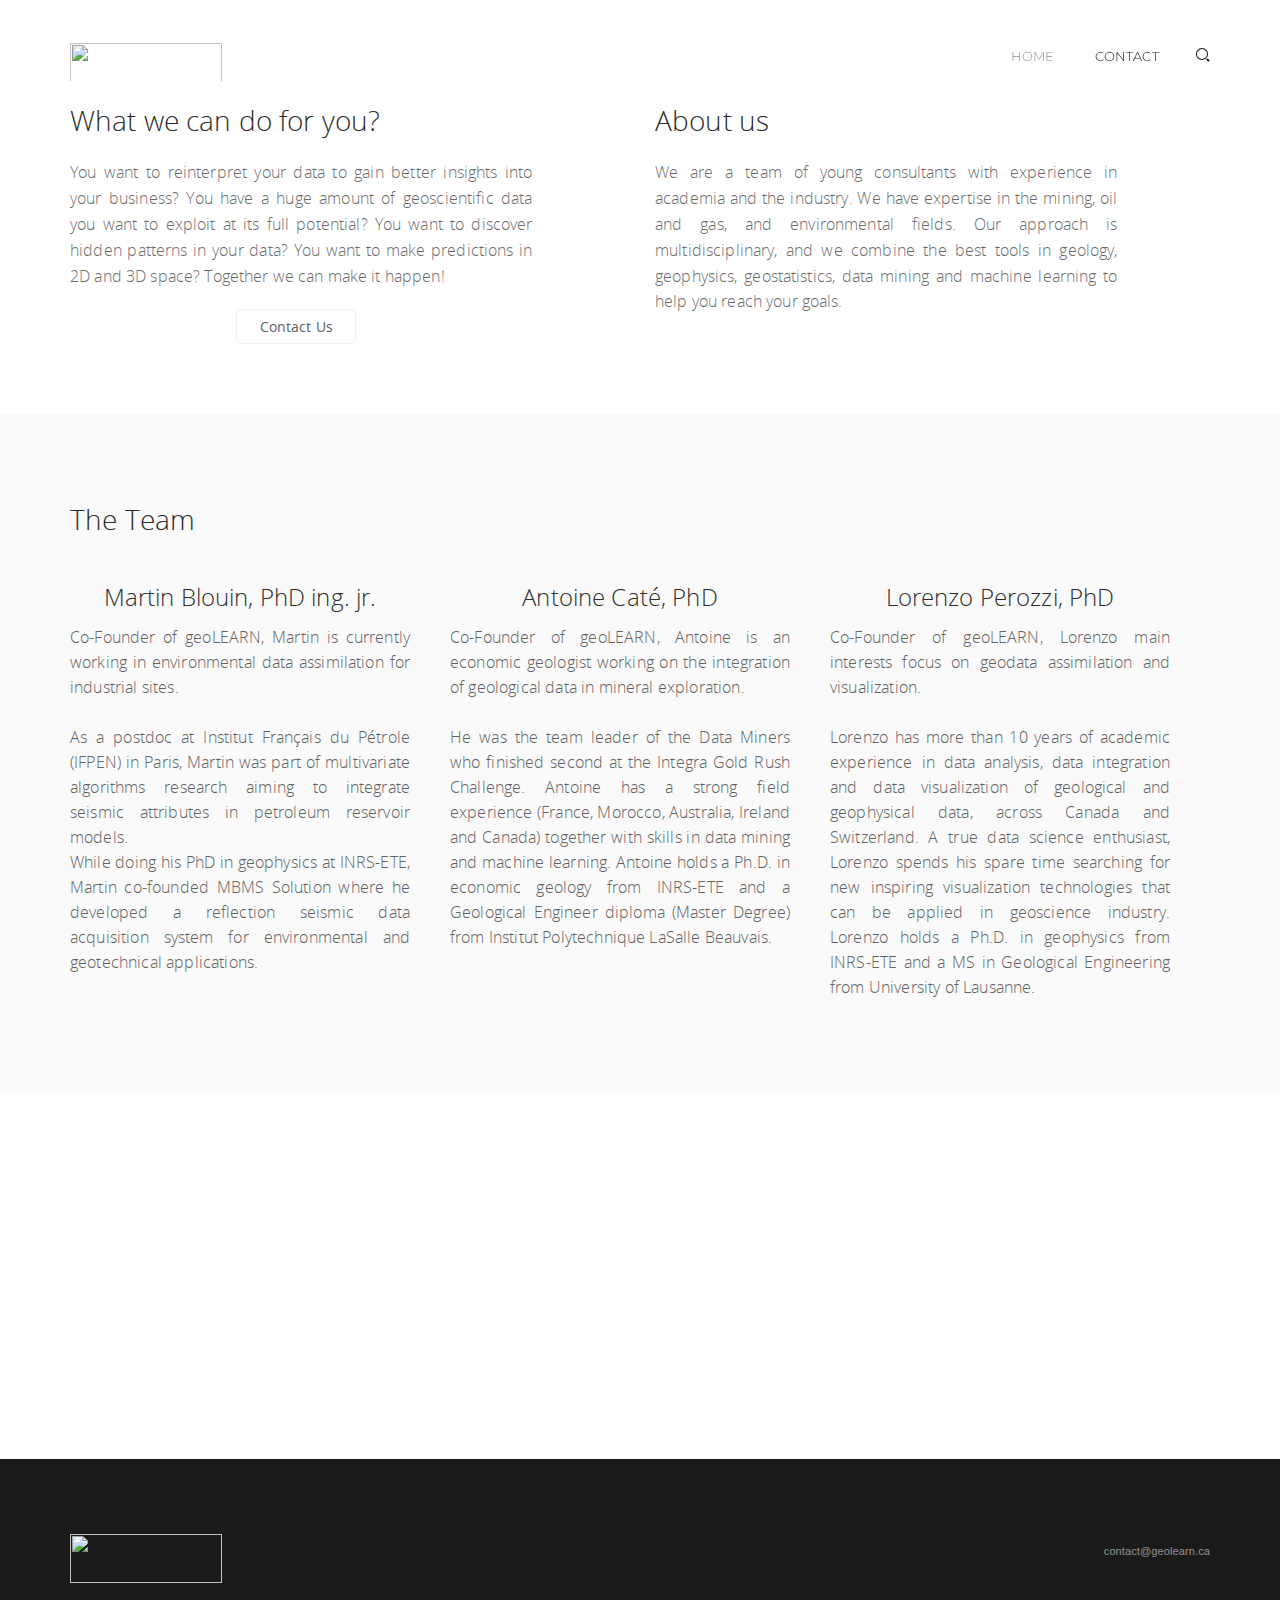
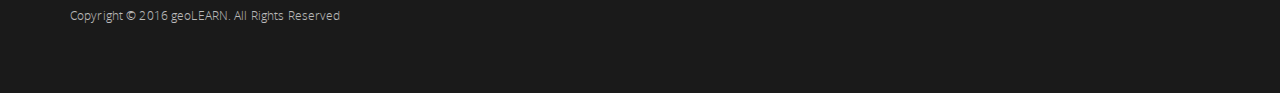
==== contact.html @ c0d4deca "contact button positioned" ====
<!DOCTYPE html>
<html>
  <head>
    <meta http-equiv="content-type" content="text/html;charset=UTF-8" />
    <meta charset="utf-8" />
    <title>geoLEARN</title>
    <meta name="viewport" content="width=device-width, initial-scale=1.0, maximum-scale=1.0, user-scalable=no" />
    <link rel="apple-touch-icon" href="pages/ico/60.png">
    <link rel="apple-touch-icon" sizes="76x76" href="pages/ico/76.png">
    <link rel="apple-touch-icon" sizes="120x120" href="pages/ico/120.png">
    <link rel="apple-touch-icon" sizes="152x152" href="pages/ico/152.png">
    <link rel="icon" type="image/x-icon" href="favicon.ico" />
    <meta name="apple-mobile-web-app-capable" content="yes">
    <meta name="apple-touch-fullscreen" content="yes">
    <meta name="apple-mobile-web-app-status-bar-style" content="default">
    <meta name="referrer" content="origin">
    <meta content="" name="description" />
    <meta content="" name="author" />
    <!-- BEGIN PLUGINS -->
    <link href="assets/plugins/pace/pace-theme-flash.css" rel="stylesheet" type="text/css" />
    <link href="assets/plugins/bootstrap/css/bootstrap.min.css" rel="stylesheet" type="text/css" />
    <link href="assets/plugins/bootstrap/css/bootstrap-custom.css" rel="stylesheet" type="text/css" />
    <link href="assets/plugins/font-awesome/css/font-awesome.css" rel="stylesheet" type="text/css" />
    <link href="assets/plugins/swiper/css/swiper.css" rel="stylesheet" type="text/css" media="screen" />
    <link href="assets/plugins/round-about/css/round-about.css" rel="stylesheet">
    <link href="https://fonts.googleapis.com/css?family=Montserrat:400,700" rel="stylesheet">
    <!-- END PLUGINS -->
    <!-- BEGIN PAGES CSS -->
    <link class="main-stylesheet" href="pages/css/pages.css" rel="stylesheet" type="text/css" />
    <link href="pages/css/pages-icons.css" rel="stylesheet" type="text/css" />
    <!-- BEGIN PAGES CSS -->
  </head>
  <body>
    <!-- BEGIN HEADER -->
    <nav class="header bg-header transparent-dark " data-pages="header" data-pages-header="autoresize" data-pages-resize-class="dark">
      <div class="container relative">
        <!-- BEGIN LEFT CONTENT -->
        <div class="pull-left">
          <!-- .header-inner Allows to vertically Align elements to the Center-->
          <div class="header-inner">
            <!-- BEGIN LOGO -->
            <img src="assets/images/logo_header_1line_new_new.png" width="152" height="49" data-src-retina="assets/images/logo_header_1line_2x_new_new.png" class="logo" alt="">
            <img src="assets/images/logo_header_1line_white_new_new.png" width="152" height="49" data-src-retina="assets/images/logo_header_1line_white_2x_new_new.png" class="alt" alt="">
          </div>
        </div>
        <!-- BEGIN HEADER TOGGLE FOR MOBILE & TABLET -->
        <div class="pull-right">
          <div class="header-inner">
            <a href="#" class="search-toggle visible-sm-inline visible-xs-inline p-r-10" data-toggle="search"><i class="fs-14 pg-search"></i></a>
            <div class="visible-sm-inline visible-xs-inline menu-toggler pull-right p-l-10" data-pages="header-toggle" data-pages-element="#header">
              <div class="one"></div>
              <div class="two"></div>
              <div class="three"></div>
            </div>
          </div>
        </div>
        <!-- END HEADER TOGGLE FOR MOBILE & TABLET -->
        <!-- BEGIN RIGHT CONTENT -->
        <div class="menu-content mobile-dark pull-right clearfix" data-pages-direction="slideRight" id="header">
          <!-- BEGIN HEADER CLOSE TOGGLE FOR MOBILE -->
          <div class="pull-right">
            <a href="#" class="padding-10 visible-xs-inline visible-sm-inline pull-right m-t-10 m-b-10 m-r-10" data-pages="header-toggle" data-pages-element="#header">
              <i class=" pg-close_line"></i>
            </a>
          </div>
          <!-- END HEADER CLOSE TOGGLE FOR MOBILE -->
          <!-- BEGIN MENU ITEMS -->
          <div class="header-inner">
            <ul class="menu">
              <li>
                <a href="index.html">Home </a>
              </li>
              <!-- <li class="classic">
                <a href="javascript:;">
                    Elements  <i class="pg-arrow_minimize m-l-5"></i>
                  </a>
                <nav class="classic ">
                  <span class="arrow"></span>
                  <ul>
                    <li>
                      <a href="http://pages.revox.io/frontend/1.0/doc/#color" target="_blank">Colors</a>
                    </li>
                    <li>
                      <a href="http://pages.revox.io/frontend/1.0/doc/#icons" target="_blank">Icons</a>
                    </li>
                    <li>
                      <a href="http://pages.revox.io/frontend/1.0/doc/#buttons" target="_blank">Buttons</a>
                    </li>
                    <li>
                      <a href="http://pages.revox.io/frontend/1.0/doc/#modals" target="_blank">Modals</a>
                    </li>
                    <li>
                      <a href="http://pages.revox.io/frontend/1.0/doc/#progress_bars" target="_blank">Progress &amp; Activity</a>
                    </li>
                    <li>
                      <a href="http://pages.revox.io/frontend/1.0/doc/#accordians" target="_blank">Accordians</a>
                    </li>
                    <li>
                      <a href="http://pages.revox.io/frontend/1.0/doc/#tabs" target="_blank">Tabs</a>
                    </li>
                  </ul>
                </nav>
              </li> -->
              <!-- <li>
                <a href="pricing.html">Pricing </a>
              </li> -->
              <!-- <li>
                <a href="portfolio.html">Portfolio </a>
              </li> -->
              <li>
                <a href="contact.html" class="active">Contact</a>
              </li>
            </ul>
            <a href="#" class="search-toggle hidden-xs hidden-sm" data-toggle="search"><i class="fs-14 pg-search"></i></a>
            <!-- BEGIN COPYRIGHT FOR MOBILE -->
            <!-- <div class="font-arial m-l-35 m-r-35 m-b-20 visible-sm visible-xs m-t-20">
              <p class="fs-11 no-margin small-text p-b-20">Exclusive only at ,Themeforest. See Standard licenses & Extended licenses
              </p> -->
              <!-- <p class="fs-11 small-text muted">Copyright &copy; 2014 REVOX</p>
            </div> -->
            <!-- END COPYRIGHT FOR MOBILE -->
          </div>
          <!-- END MENU ITEMS -->
        </div>
      </div>
    </nav>
    <!-- END HEADER -->
    <div class="m-t-60">
      <!-- BEGIN CONTENT SECTION -->
      <section class="p-t-30 p-b-60">
        <div class="container">
          <div class="md-p-l-20 md-p-r-20 xs-no-padding">
            <div class="row">
              <div class="col-sm-6 ">
                <h2>What we can do for you?</h2>
                <!-- <h2 class="m-t-5">Different ways to Organize your Content.</h2> -->
                <div class="col-sm-10 no-padding">
                  <h5 class="hint-text" style='text-align:justify'>You want to reinterpret your data to gain better insights into your business? You have a huge amount of geoscientific data you want to exploit at its full potential? You want to discover hidden patterns in your data? You want to make predictions in 2D and 3D space?
                  Together we can make it happen!</h5>
                  <h1 class="text-center"><a href="#myModal" role="button" class="btn btn-custom m-r-10 btn-cons" data-toggle="modal">Contact Us</a></h1>
                  <div id="myModal" class="modal fade" tabindex="-1" role="dialog" aria-labelledby="myModalLabel" aria-hidden="true">
                    <div class="modal-dialog">
                      <div class="modal-content">
                        <div class="modal-header">
                          <button type="button" class="close" data-dismiss="modal" aria-hidden="true">×</button>
                          <h3 id="myModalLabel">We'd Love to Hear From You</h3>
                        </div>
                        <div class="modal-body">
                          <form method="POST" action="http://formspree.io/contact@geolearn.ca" class="form-horizontal col-sm-12">
                            <div class="form-group"><label>Name</label><input class="form-control required" placeholder="Your name" data-placement="top" data-trigger="manual" data-content="Must be at least 3 characters long, and must only contain letters." type="text"></div>
                            <div class="form-group"><label>Message</label><textarea class="form-control" placeholder="Your message here.." data-placement="top" data-trigger="manual"></textarea></div>
                            <div class="form-group"><label>E-Mail</label><input class="form-control email" placeholder="email@you.com (so that we can contact you)" data-placement="top" data-trigger="manual" data-content="Must be a valid e-mail address (user@gmail.com)" type="text"></div>

                            <div class="form-group"><button type="submit" class="btn btn-custom pull-right">Send It!</button> </div>
                          </form>
                        </div>
                        <div class="modal-footer">
                          <button class="btn" data-dismiss="modal" aria-hidden="true">Cancel</button>
                        </div>
                      </div>
                    </div>
                  </div>
                </div>
              </div>
              <div class="col-sm-6">
                <h2>About us</h2>
                <!-- <h2 class="m-t-5">Different ways to Organize your Content.</h2> -->
                <div class="col-sm-10 no-padding">
                  <h5 class="hint-text" style='text-align:justify'>We are a team of young consultants with experience in academia and the industry. We have expertise in the mining, oil and gas, and environmental fields. Our approach is multidisciplinary, and we combine the best tools in geology, geophysics, geostatistics, data mining and machine learning to help you reach your goals.</h5>
                </div>
              </div>
            </div>
          </div>
        </div>
      </section>
      <!-- END CONTENT SECTION -->
      <!-- BEGIN CONTENT SECTION -->
      <section class="p-b-85 p-t-75 p-b-65 p-t-55 bg-master-lightest">
        <div class="container">
          <h2 >The Team</h2>
          <br>
          <div class="md-p-l-20 xs-no-padding clearfix">
            <div class="col-sm-4 no-padding">
              <div class="p-r-40 md-pr-30">
                <img class="img-circle img-responsive img-center" src="assets/images/portrait/Martin_portrait.jpg" alt="">
                <h3 style='text-align:center'>Martin Blouin, PhD ing. jr.
                    <!-- <small>Job Title</small> -->
                </h3>
                <p style='text-align:justify'>
                  Co-Founder of geoLEARN, Martin is currently working in environmental data assimilation for industrial sites. <br><br>As a postdoc at Institut Français du Pétrole (IFPEN) in Paris, Martin was part of multivariate algorithms research aiming to integrate seismic attributes in petroleum reservoir models. <br>While doing his PhD in geophysics at INRS-ETE, Martin co-founded MBMS Solution where he developed a reflection seismic data acquisition system for environmental and geotechnical applications.</p>
              </div>
              <div class="visible-xs b-b b-grey-light m-t-30 m-b-30"></div>
            </div>
            <div class="col-sm-4 no-padding">
              <div class="p-r-40 md-pr-30">
                <img class="img-circle img-responsive img-center" src="assets/images/portrait/Antoine_portrait.jpg" alt="">
                <h3 style='text-align:center'>Antoine Caté, PhD
                    <!-- <small>PhD Geology</small> -->
                </h3>
                <p style='text-align:justify'>Co-Founder of geoLEARN, Antoine is an economic geologist working on the integration of geological data in mineral exploration. <br><br>He was the team leader of the Data Miners who finished second at the Integra Gold Rush Challenge. Antoine has a strong field experience (France, Morocco, Australia, Ireland and Canada) together with skills in data mining and machine learning. Antoine holds a Ph.D. in economic geology from INRS-ETE and a Geological Engineer diploma (Master Degree) from Institut Polytechnique LaSalle Beauvais.</p>
              </div>
              <div class="visible-xs b-b b-grey-light m-t-30 m-b-30"></div>
            </div>
            <div class="col-sm-4 no-padding">
              <div class="p-r-40 md-pr-30">
                <img class="img-circle img-responsive img-center" src="assets/images/portrait/Lorenzo_portrait.jpg" alt="">
                <h3 style='text-align:center'>Lorenzo Perozzi, PhD
                    <!-- <small>PhD Geophysics</small> -->
                </h3>
                <p style='text-align:justify'>Co-Founder of geoLEARN, Lorenzo main interests focus on geodata assimilation and visualization. <br><br>Lorenzo has more than 10 years of academic experience in data analysis, data integration and data visualization of geological and geophysical data, across Canada and Switzerland. A true data science enthusiast, Lorenzo spends his spare time searching for new inspiring visualization technologies that can be applied in geoscience industry. Lorenzo holds a Ph.D. in geophysics from INRS-ETE and a MS in Geological Engineering from University of Lausanne.
</p>
              </div>
            </div>
          </div>
        </div>
      </section>
      <!-- END CONTENT SECTION -->

      <!-- START GOOGLE MAP -->
      <section class="container-fluid  no-padding no-overflow">
        <!-- Map -->
        <div id="google-map" class="full-width demo-map gradient-overlay no-overflow"></div>
      </section>
      <!-- END GOOGLE MAP -->
    <!-- </div> -->
    <!-- BEGIN FOOTER -->
    <!-- <section class="p-b-55 p-t-75 xs-p-b-20 bg-master-darker ">
      <div class="container">
        <div class="row">
          <div class="col-sm-4 col-xs-12 xs-m-b-40">
            <img src="assets/images/logo_header_1line_white_new_new.png" width="152" height="49" data-src-retina="assets/images/logo_header_1line_white_2x_new_new.png" class="alt" alt="">
          </div>
        </div>
        <p class="fs-12 hint-text p-t-10 text-white">Copyright &copy; 2016 geoLEARN. All Rights Reserved </p>
        <p class="fs-11 muted m-t-5">Copyright &copy; 2014 REVOX. All Rights Reserved.</p>
      </div>
    </section> -->

    <section class="p-b-55 p-t-75 xs-p-b-20 bg-master-darker ">
      <div class="container">
        <div class="row">
          <div class="col-sm-6">
            <img src="assets/images/logo_header_1line_white_new_new.png" width="152" height="49" data-src-retina="assets/images/logo_header_1line_white_2x_new_new.png" class="alt" alt="">
            <div class="m-t-10 ">
              <!-- <ul class="no-style fs-11 no-padding font-arial">
                <li class="inline no-padding"><a href="#" class=" text-master p-r-10 b-r b-grey">Home</a></li>
                <li class="inline no-padding"><a href="#" class="hint-text text-master p-l-10 p-r-10 b-r b-grey">Themeforest</a></li>
                <li class="inline no-padding"><a href="#" class="hint-text text-master p-l-10 p-r-10 b-r b-grey">Support</a></li>
                <li class="inline no-padding"><a href="#" class="hint-text text-master p-l-10 p-r-10 xs-no-padding xs-m-t-10">Made with Pages</a></li>
              </ul> -->
            <p class="fs-12 hint-text p-t-10 text-white">Copyright &copy; 2016 geoLEARN. All Rights Reserved</p>
            </div>
          </div>
          <div class="col-sm-6 text-right font-arial sm-text-left text-white">
            <!-- <p class="fs-11 small-text no-margin"><span class="hint-text">Exclusive only at</span> Envato Marketplace,Themeforest <span class="hint-text">See</span> Standard licenses &amp; Extended licenses
            </p> -->
            <p class="fs-11 muted m-t-5">contact@geolearn.ca</p>
          </div>
        </div>
      </div>
    </section>
    <!-- END FOOTER -->
    <!-- START OVERLAY SEARCH -->
    <div class="overlay hide" data-pages="search">
      <!-- BEGIN Overlay Content !-->
      <div class="overlay-content full-height has-results">
        <!-- END Overlay Header !-->
        <div class="container relative full-height">
          <!-- BEGIN Overlay Header !-->
          <div class="container-fluid">
            <!-- BEGIN Overlay Close !-->
            <a href="#" class="close-icon-light overlay-close text-black fs-16 top-right">
              <i class="pg-close_line"></i>
            </a>
            <!-- END Overlay Close !-->
          </div>
          <div class="container-fluid">
            <div class="inline-block bottom-right m-b-30">
              <div class="checkbox right">
                <input id="checkboxn" type="checkbox" value="1" checked="checked">
                <label for="checkboxn">Search within page</label>
              </div>
            </div>
          </div>
          <div class="container-xs-height full-height">
            <div class="col-xs-height col-middle text-center">
              <!-- BEGIN Overlay Controls !-->
              <input id="overlay-search" class="no-border overlay-search bg-transparent col-sm-6 col-sm-offset-4" placeholder="Search..." autocomplete="off" spellcheck="false">
              <br>
              <div class="inline-block bottom-left m-l-10 m-b-30 hidden-xs">
                <p class="fs-14"><i class="fa fa-search m-r-10"></i> Press enter to search</p>
              </div>
              <!-- END Overlay Controls !-->
            </div>
          </div>
        </div>
      </div>
      <!-- END Overlay Content !-->
    </div>
    <!-- END OVERLAY SEARCH -->
    <!-- BEGIN CORE FRAMEWORK -->
    <script src="assets/plugins/pace/pace.min.js" type="text/javascript"></script>
    <script type="text/javascript" src="pages/js/pages.image.loader.js"></script>
    <script type="text/javascript" src="assets/plugins/jquery/jquery-1.11.1.min.js"></script>
    <script type="text/javascript" src="assets/plugins/bootstrap/js/bootstrap.min.js"></script>
    <!-- BEGIN SWIPER DEPENDENCIES -->
    <script type="text/javascript" src="assets/plugins/swiper/js/swiper.jquery.min.js"></script>
    <script type="text/javascript" src="assets/plugins/jquery-validation/js/jquery.validate.min.js"></script>
    <script src="https://maps.googleapis.com/maps/api/js?v=3.exp"></script>
    <script src="https://maps.googleapis.com/maps/api/js?key=AIzaSyCz0X0FbvQVPY19Nb_NG9b1arWZNDClViw&callback=initMap"
      async defer>
    </script>
    <!-- BEGIN RETINA IMAGE LOADER -->
    <script type="text/javascript" src="assets/plugins/jquery-unveil/jquery.unveil.min.js"></script>
    <!-- END VENDOR JS -->
    <!-- BEGIN PAGES FRONTEND LIB -->
    <script type="text/javascript" src="pages/js/pages.frontend.js"></script>
    <!-- END PAGES LIB -->
    <!-- BEGIN YOUR CUSTOM JS -->
    <script type="text/javascript" src="assets/js/custom.js"></script>
    <script type="text/javascript" src="assets/js/contact.js"></script>
    <script type="text/javascript" src="assets/js/google_map.js"></script>
  </body>
</html>
---- assets/plugins/pace/pace-theme-flash.css ----
.pace{-webkit-pointer-events:none;pointer-events:none;-webkit-user-select:none;-moz-user-select:none;user-select:none}.pace-inactive{display:none}.pace .pace-progress{background:#0aa699;position:fixed;z-index:2000;top:0;left:0;height:2px;-webkit-transition:width 1s;-moz-transition:width 1s;-o-transition:width 1s;transition:width 1s}
---- pages/css/pages.css ----
/*------------------------------------------------------------------
Pages Frontend v1.1.0
Theme : Default
Generated From LESS
[Table of contents]

1. Layouts
2. Swiper
3. Chat
4. Panels
5. Fonts
6. Typography
7. Buttons
8. Alerts
9. Notification
10. Progress & Indicators
11. Modals
12. Tabs & Accordians
13. Form Elements
14. Tables
15. Device Morph
16. Social Cards
17. Gallery Components
18. z-index
19. Misc
20. Demo
21. Hover
22. Pricing
-------------------------------------------------------------------*/
/*------------------------------------------------------------------
[1. Layouts]
*/
html,
body {
  height: 100%;
}
/* Body Triggers for layout options
------------------------------------------------------------------
*/
body.mobile {
  position: relative;
}
body.pace-primary .pace .pace-progress {
  background-color: #6d5cae;
}
body.pace-success .pace .pace-progress {
  background-color: #10cfbd;
}
body.pace-complete .pace .pace-progress {
  background-color: #48b0f7;
}
body.pace-warning .pace .pace-progress {
  background-color: #f8d053;
}
body.pace-danger .pace .pace-progress {
  background-color: #f55753;
}
body.pace-dark .pace .pace-progress {
  background-color: #000000;
}
body.pace-white .pace .pace-progress {
  background-color: #ffffff;
}
.mobile-wrapper {
  height: 100%;
  width: 100%;
}
.mobile-wrapper > .swiper-wrapper > .swiper-slide {
  height: auto;
  -webkit-box-sizing: border-box;
  box-sizing: border-box;
  text-align: initial;
  display: block;
}
/* Header
------------------------------------
*/
.header {
  position: fixed;
  top: 0;
  height: 60px;
  width: 100%;
  z-index: 800;
  background-color: #fff;
  -webkit-transition: background 0.4s ease, height 0.4s ease;
  transition: background 0.4s ease, height 0.4s ease;
  /* Header  Colors
      ------------------------------------
    */
  /* Header  Sizes
      ------------------------------------
    */
}
.header.bottom {
  position: absolute;
  bottom: 0;
  top: auto;
}
.header.bottom.affix {
  position: fixed;
  bottom: auto;
  top: 0;
}
.header.transparent-light {
  background-color: transparent;
}
.header.transparent-light .menu > li > a:not(.btn) {
  color: #ffffff;
  opacity: 0.5;
}
.header.transparent-light .menu > li > a:not(.btn):focus {
  opacity: 0.8;
}
.header.transparent-light .menu > li > a:not(.btn):hover {
  opacity: 0.8;
}
.header.transparent-light .menu > li > a:not(.btn).active {
  opacity: 1;
}
.header.transparent-light .search-toggle {
  color: #ffffff;
}
.header.transparent-light .menu.bordered > li > a {
  border-color: #ffffff;
}
.header.transparent-light.alternate .menu > li > a:before {
  max-width: 100%;
}
.header.transparent-light.alternate span:before {
  max-width: 100%;
}
.header.transparent-light.alternate .search-toggle {
  color: #121212;
}
.header.transparent-light.alternate .menu-toggler .one,
.header.transparent-light.alternate .menu-toggler .two,
.header.transparent-light.alternate .menu-toggler .three {
  background-color: #121212;
}
.header.transparent-light.alternate.minimized .search-toggle {
  color: #ffffff;
}
.header.transparent-light.alternate.minimized .menu-toggler .one,
.header.transparent-light.alternate.minimized .menu-toggler .two,
.header.transparent-light.alternate.minimized .menu-toggler .three {
  background-color: #ffffff;
}
.header.transparent-light .menu-toggler .one,
.header.transparent-light .menu-toggler .two,
.header.transparent-light .menu-toggler .three {
  background-color: #ffffff;
}
.header.transparent-dark {
  background-color: transparent;
}
.header.transparent-dark.alternate .menu > li > a:before {
  color: #ffffff;
  max-width: 100%;
}
.header.transparent-dark.alternate .menu > li > a > span:before {
  color: #ffffff;
  max-width: 100%;
}
.header.transparent-dark.alternate .search-toggle {
  color: #ffffff;
}
.header.transparent-dark.alternate .menu-toggler .one,
.header.transparent-dark.alternate .menu-toggler .two,
.header.transparent-dark.alternate .menu-toggler .three {
  background-color: #ffffff;
}
.header.transparent-dark .menu > li > a {
  color: #121212;
  opacity: 0.5;
}
.header.transparent-dark .menu > li > a:focus {
  opacity: 0.8;
}
.header.transparent-dark .menu > li > a:hover {
  opacity: 0.8;
}
.header.transparent-dark .menu > li > a.active {
  opacity: 1;
}
.header.transparent-dark .search-toggle {
  color: #121212;
}
.header.transparent-dark .menu.bordered > li > a {
  border-color: #121212;
}
.header.dark-solid {
  background-color: #000000;
}
.header.dark-solid .menu > li > a:not(.btn) {
  color: #ffffff;
  opacity: 0.5;
}
.header.dark-solid .menu > li > a:not(.btn):focus {
  opacity: 0.8;
}
.header.dark-solid .menu > li > a:not(.btn):hover {
  opacity: 0.8;
}
.header.dark-solid .menu > li > a:not(.btn).active {
  opacity: 1;
}
.header.dark-solid .search-toggle {
  color: #ffffff;
}
.header.dark-solid .menu.bordered > li > a {
  border-color: #ffffff;
}
.header.dark-solid .menu-toggler .one,
.header.dark-solid .menu-toggler .two,
.header.dark-solid .menu-toggler .three {
  background: #ffffff;
}
.header.dark {
  background-color: rgba(0, 0, 0, 0.87);
}
.header.dark .menu > li > a:not(.btn) {
  color: #ffffff;
  opacity: 0.5;
}
.header.dark .menu > li > a:not(.btn):focus {
  opacity: 0.8;
}
.header.dark .menu > li > a:not(.btn):hover {
  opacity: 0.8;
}
.header.dark .menu > li > a:not(.btn).active {
  opacity: 1;
}
.header.dark .search-toggle {
  color: #ffffff;
}
.header.dark .menu.bordered > li > a {
  border-color: #ffffff;
}
.header.dark .menu-toggler .one,
.header.dark .menu-toggler .two,
.header.dark .menu-toggler .three {
  background: #ffffff;
}
.header.light-solid {
  border-bottom: 1px solid #f0f0f0;
  background-color: #ffffff;
}
.header.light-solid .menu > li > a:not(.btn) {
  color: #000000;
  opacity: 0.5;
}
.header.light-solid .menu > li > a:not(.btn):focus {
  opacity: 0.8;
}
.header.light-solid .menu > li > a:not(.btn):hover {
  opacity: 0.8;
}
.header.light-solid .menu > li > a:not(.btn).active {
  opacity: 1;
}
.header.light-solid .search-toggle {
  color: #000000;
}
.header.light-solid .menu.bordered > li > a {
  border-color: #000000;
}
.header.light-solid .menu-toggler .one,
.header.light-solid .menu-toggler .two,
.header.light-solid .menu-toggler .three {
  background: #000000;
}
.header.light {
  border-bottom: 1px solid #f0f0f0;
  background-color: #fafafa;
}
.header.light .menu > li > a:not(.btn) {
  color: #000000;
  opacity: 0.5;
}
.header.light .menu > li > a:not(.btn):focus {
  opacity: 0.8;
}
.header.light .menu > li > a:not(.btn):hover {
  opacity: 0.8;
}
.header.light .menu > li > a:not(.btn).active {
  opacity: 1;
}
.header.light .search-toggle {
  color: #000000;
}
.header.light .menu.bordered > li > a {
  border-color: #000000;
}
.header.light .menu-toggler .one,
.header.light .menu-toggler .two,
.header.light .menu-toggler .three {
  background: #000000;
}
.header.alternate .logo {
  display: none;
}
.header.alternate .alt {
  display: inline-block;
}
.header.bg-header {
  height: 110px;
}
.header.bg-header .header-inner {
  line-height: 110px;
}
.header.bg-header .menu-toggler {
  margin-top: 47.5px;
}
.header.md-header {
  height: 88px;
}
.header.md-header .header-inner {
  line-height: 88px;
}
.header.md-header .menu-toggler {
  margin-top: 36.5px;
}
.header.sm-header {
  height: 44px;
}
.header.sm-header .header-inner {
  line-height: 44px;
}
.header.sm-header .menu-toggler {
  margin-top: 14.5px;
}
.header.minimized {
  height: 60px !important;
}
.header.minimized .header-inner {
  line-height: 60px !important;
}
.header.minimized .logo {
  display: none;
}
.header.minimized .alt {
  display: inline-block;
}
.header.minimized .menu-toggler {
  margin-top: 22.5px !important;
}
.header.minimized .menu > li > a:before {
  max-width: 0 !important;
}
.header.minimized .menu > li > a > span:before {
  max-width: 0;
}
.header .alt {
  display: none;
}
.header.horizontal {
  width: 100%;
  height: auto;
}
.header .header-inner {
  line-height: 60px;
  width: 100%;
  -webkit-transition: line-height 0.4s ease;
  transition: line-height 0.4s ease;
}
.header > .pull-right,
.header .pull-left {
  position: relative;
}
.header .menu {
  margin: 0;
  display: inline-block;
}
.header .menu.bordered > li > a {
  border-right: 1px solid;
}
.header .menu > li {
  display: inline-block;
  list-style: none;
  font-size: 13px;
  margin-right: 12px;
  vertical-align: middle;
}
.header .menu > li.multiline > nav {
  top: 43px;
}
.header .menu > li.classic.dark > nav > span.arrow {
  background-image: url(../images/black.svg);
}
.header .menu > li.classic.dark > nav:before,
.header .menu > li.classic.dark > nav:after {
  height: 7px;
  background-color: #000000;
  border-color: #000000;
}
.header .menu > li.classic.dark > nav ul {
  background-color: #000000;
}
.header .menu > li.classic.dark > nav ul li a {
  color: #ffffff;
}
.header .menu > li.horizontal.dark > nav {
  background-color: #000000;
  border-bottom: 0;
}
.header .menu > li.horizontal.dark > nav ul li a {
  color: #ffffff;
}
.header .menu > li.horizontal.dark > span.arrow {
  background-image: url(../images/black.svg) !important;
}
.header .menu > li.horizontal.dark > span.arrow:before,
.header .menu > li.horizontal.dark > span.arrow:after {
  background-color: #000000 !important;
  border-top: 0 !important;
}
.header .menu > li.horizontal.dark .container {
  border-right-color: rgba(255, 255, 255, 0.4);
}
.header .menu > li.mega.dark .container {
  background-color: #000000;
  text-color: #ffffff;
}
.header .menu > li.mega.dark .container .sub-menu-heading {
  color: #ffffff;
}
.header .menu > li.mega.dark .container ul.sub-menu > li a {
  color: #ffffff;
}
.header .menu > li.mega.dark > span.arrow {
  background-image: url(../images/black.svg) !important;
}
.header .menu > li.mega.dark > span.arrow:after,
.header .menu > li.mega.dark > span.arrow:before {
  background-color: #000000 !important;
}
.header .menu > li > a {
  position: relative;
  text-transform: uppercase;
  font-family: 'Montserrat';
  padding-right: 21px;
  display: block;
}
.header .menu > li > a span {
  margin-bottom: 7px;
}
.header .menu > li > a:before {
  color: #000000;
  position: absolute;
  top: 0;
  left: 0;
  overflow: hidden;
  max-width: 0;
  white-space: pre;
  line-height: inherit;
  content: attr(data-text);
  -webkit-transition: max-width 0.5s;
  transition: max-width 0.5s;
}
.header .menu > li > a.btn,
.header .menu > li > a.btn:hover {
  opacity: 1;
}
.header .menu > li > a > span {
  font-size: 12px;
  font-family: Arial;
  color: inherit;
  opacity: 0.8;
  display: block;
  position: relative;
  line-height: 15px;
  text-transform: none;
}
.header .menu > li > a > span:before {
  color: #000;
  position: absolute;
  top: 0;
  left: 0;
  overflow: hidden;
  max-width: 0;
  white-space: pre;
  line-height: inherit;
  content: attr(data-text);
  -webkit-transition: max-width 0.5s;
  transition: max-width 0.5s;
}
.header .menu > li:last-child {
  border-right: none;
}
.header .menu > li.open.horizontal {
  position: relative !important;
}
.header .menu > li.open.horizontal > span.arrow {
  background-image: url(../images/white.svg);
  background-repeat: no-repeat;
  width: 14px;
  height: 7px;
  left: calc(50% - 14px);
  margin-top: 8px;
  position: absolute;
  z-index: 2;
}
.header .menu > li.open.horizontal > span.arrow:before {
  content: '';
  position: absolute;
  height: 7px;
  width: 100vw;
  background-color: #ffffff;
  display: block;
  left: -100vw;
  border-top: 1px solid #e6e6e6;
}
.header .menu > li.open.horizontal > span.arrow:after {
  content: '';
  position: absolute;
  height: 7px;
  left: 14px;
  background-color: #ffffff;
  border-top: 1px solid #e6e6e6;
  width: 100vw;
}
.header .menu > li.open.mega {
  position: relative !important;
  margin-top: -1px;
}
.header .menu > li.open.mega > span.arrow {
  background-image: url(../images/white.svg);
  background-repeat: no-repeat;
  width: 14px;
  height: 7px;
  left: calc(50% - 14px);
  margin-top: 10px;
  position: absolute;
}
.header .menu > li.open.mega > span.arrow:before {
  content: '';
  position: absolute;
  height: 7px;
  width: 100vw;
  background-color: #ffffff;
  display: block;
  left: -100vw;
  border-top: 1px solid rgba(0, 0, 0, 0.07);
  border-left: 1px solid rgba(0, 0, 0, 0.07);
}
.header .menu > li.open.mega > span.arrow:after {
  content: '';
  position: absolute;
  height: 7px;
  left: 14px;
  width: 100vw;
  background-color: #ffffff;
  border-top: 1px solid rgba(0, 0, 0, 0.07);
  border-right: 1px solid rgba(0, 0, 0, 0.07);
}
.header .menu > li.open.classic > nav {
  border-color: rgba(0, 0, 0, 0.07);
}
.header .menu > li.open > .classic {
  max-height: 999px;
}
.header .menu > li.open > .mega,
.header .menu > li.open > .horizontal {
  display: block;
}
.header .menu > li.classic {
  position: relative;
}
.header .menu > li.open > a {
  opacity: 1;
}
.header .menu > li.mega.open,
.header .menu > li.horizontal.open {
  position: inherit;
}
.header .menu > li > .classic {
  margin: 0;
  padding: 0;
  position: absolute;
  overflow: hidden;
  left: 0;
  right: 0;
  top: 34px;
  min-width: 190px;
  left: 50%;
  margin-left: -102px;
  max-height: 0;
  -webkit-transition: all 0.4s cubic-bezier(0.19, 1, 0.22, 1);
  transition: all 0.4s cubic-bezier(0.19, 1, 0.22, 1);
  border: 1px solid rgba(0, 0, 0, 0);
  border-top: 0;
}
.header .menu > li > .classic > span.arrow {
  background-image: url(../images/white.svg);
  background-repeat: no-repeat;
  width: 14px;
  height: 7px;
  left: calc(50% - 7px);
  position: absolute;
  top: 0;
}
.header .menu > li > .classic:before {
  content: '';
  position: absolute;
  height: 7px;
  width: calc(50% - 7px);
  background-color: #ffffff;
  border-top: 1px solid rgba(0, 0, 0, 0.12);
}
.header .menu > li > .classic:after {
  content: '';
  position: absolute;
  height: 7px;
  right: 0;
  width: calc(50% - 7px);
  background-color: #ffffff;
  border-top: 1px solid rgba(0, 0, 0, 0.12);
  top: 0;
}
.header .menu > li > .classic ul {
  padding: 0;
  list-style: none;
  overflow: hidden;
  background-color: #ffffff;
  margin-top: 6px;
}
.header .menu > li > .classic ul > li {
  margin: 5px 25px;
  opacity: 1;
  -webkit-transition: all 0.1s linear 0.1s;
  transition: all 0.1s linear 0.1s;
}
.header .menu > li > .classic ul > li a {
  color: #000000;
  text-transform: uppercase;
  font-family: 'Montserrat';
  opacity: 0.5;
  font-size: 11px;
  line-height: 30px;
}
.header .menu > li > .classic ul > li a:focus {
  opacity: 0.8;
}
.header .menu > li > .classic ul > li a:hover {
  opacity: 0.8;
}
.header .menu > li > .classic ul > li a.active {
  opacity: 1;
}
.header .menu > li > .classic ul > li:first-child {
  margin-top: 20px;
}
.header .menu > li > .classic ul > li:last-child {
  margin-bottom: 20px;
}
.header .menu > li > .horizontal {
  margin: 0;
  margin-top: 15px;
  padding: 0;
  position: fixed;
  background-color: #fff;
  list-style: none;
  display: none;
  left: 0;
  right: 0;
  width: 100%;
  border-bottom: 1px solid #e6e6e6;
}
.header .menu > li > .horizontal.dark {
  background-color: #000000;
}
.header .menu > li > .horizontal.dark ul li a {
  color: #ffffff;
}
.header .menu > li > .horizontal .container {
  overflow: hidden;
  border-right: 1px solid #e6e6e6;
}
.header .menu > li > .horizontal ul {
  white-space: nowrap;
  padding-left: 0;
}
.header .menu > li > .horizontal ul li {
  margin: 2px 9px 6px 9px;
  display: inline-block;
}
.header .menu > li > .horizontal ul li a {
  color: #000000;
  opacity: 0.5;
  text-transform: uppercase;
  font-family: 'Montserrat';
  line-height: 35px;
  font-size: 11px;
}
.header .menu > li > .horizontal ul li a:focus {
  opacity: 0.8;
}
.header .menu > li > .horizontal ul li a:hover {
  opacity: 0.8;
}
.header .menu > li > .horizontal ul li a.active {
  opacity: 1;
}
.header .menu > li > .mega {
  position: fixed;
  display: none;
  left: 0;
  right: 0;
}
.header .menu > li > .mega .container {
  margin-top: 17px;
  background-color: #fff;
  list-style: none;
  padding-bottom: 20px;
  border: 1px solid rgba(0, 0, 0, 0.07);
  border-top: 0;
  padding: 50px 60px;
}
.header .menu > li > .mega .container ul.sub-menu {
  padding: 0;
  list-style: none;
  overflow: hidden;
}
.header .menu > li > .mega .container ul.sub-menu > li {
  margin: 5px 0;
  opacity: 1;
  padding-left: 0;
  -webkit-transition: all 0.1s linear 0.1s;
  transition: all 0.1s linear 0.1s;
}
.header .menu > li > .mega .container ul.sub-menu > li a {
  color: #000000;
  text-transform: uppercase;
  font-family: 'Montserrat';
  opacity: 0.5;
  font-size: 11px;
  line-height: 30px;
}
.header .menu > li > .mega .container ul.sub-menu > li a:focus {
  opacity: 0.8;
}
.header .menu > li > .mega .container ul.sub-menu > li a:hover {
  opacity: 0.8;
}
.header .menu > li > .mega .container ul.sub-menu > li a.active {
  opacity: 1;
}
.header .menu > li > .mega .container ul.sub-menu > li:first-child {
  margin-top: 19px;
}
.header .menu > li > .mega .container ul.sub-menu > li:last-child {
  margin-bottom: 19px;
}
.header .menu > li > .mega .container .sub-menu-heading {
  color: #000000;
  font-size: 12px;
  text-transform: uppercase;
  font-family: 'Montserrat';
  margin: 0;
  padding-bottom: 5px;
}
.menu > li.mega > nav.mega {
  max-height: 0;
  min-width: 190px;
  overflow: hidden;
  display: block !important;
}
.menu > li.mega.open > nav.mega {
  max-height: 999px;
}
.search-toggle {
  display: inline-block;
  color: #000;
}
.header.sm-header .menu > li > .classic {
  top: 26px;
}
.menu-toggler {
  -webkit-transition: all 0.4s ease;
  transition: all 0.4s ease;
  opacity: 1;
  width: 15px;
  height: 15px;
  margin-top: 22.5px;
  display: inline-block;
  user-select: none;
  box-sizing: content-box;
  cursor: pointer;
}
.menu-toggler .one,
.menu-toggler .two,
.menu-toggler .three {
  width: 100%;
  height: 2px;
  background: black;
  margin-bottom: 3px;
  -webkit-transition: all 0.3s;
  transition: all 0.3s;
  backface-visibility: hidden;
  -webkit-transform-style: preserve-3d;
}
.menu-toggler .one,
.menu-toggler .two {
  transform: rotate3d(0, 0, 1, 0deg) translate3d(0, 0, 0);
}
.menu-toggler.on .one {
  transform: rotate3d(0, 0, 1, 45deg);
  -webkit-transform-origin: 0% 0%;
  -moz-transform-origin: 0% 0%;
  transform-origin: 0% 0%;
}
.menu-toggler.on .two {
  opacity: 0;
}
.menu-toggler.on .three {
  transform: rotate3d(0, 0, 1, -45deg);
  -webkit-transform-origin: 0% 100%;
  -moz-transform-origin: 0% 100%;
  transform-origin: 0% 100%;
}
[data-pages="header-toggle"] {
  display: none;
  z-index: 10;
}
.side-menu {
  display: none;
  position: fixed;
  height: 100%;
  width: 250px;
  background-color: #fff;
  z-index: 10;
}
.menu-content[data-pages-direction="slideLeft"],
.menu-content[data-pages-direction="pushLeft"] {
  left: 0;
}
.menu-content[data-pages-direction="slideRight"],
.menu-content[data-pages-direction="pushRight"] {
  right: 0;
}
.menu-content[data-pages-direction="fullScreenOverlay"] {
  top: 0;
  bottom: 0;
  left: 0;
  right: 0;
  width: 100%;
}
.menu-content[data-pages-direction="slideTop"] {
  top: 0;
}
/* Overlay Search
------------------------------------
*/
.overlay {
  position: fixed;
  left: 0;
  right: 0;
  top: 0;
  bottom: 0;
  background: rgba(255, 255, 255, 0.95);
  z-index: 1010;
  overflow: auto;
}
.overlay .inline-block {
  display: inline-block;
}
.overlay .overlay-brand {
  margin-left: 7px;
}
.overlay > div {
  width: 100%;
  height: 260px;
  display: block;
  overflow: hidden;
}
.overlay .has-results {
  overflow: visible;
}
.overlay .overlay-search {
  font-weight: 300;
  font-size: 77px;
  height: 120px;
  letter-spacing: -1.925px;
  line-height: 100px;
  padding-left: 0 !important;
}
.overlay .overlay-close {
  position: absolute;
  right: 20px;
  top: 25px;
}
.jumbotron {
  position: relative;
  overflow: hidden;
  display: block;
  padding: 0;
  margin-bottom: 0;
  background-color: #f0f0f0;
}
.jumbotron .inner {
  position: relative;
  z-index: 2;
}
.jumbotron.lg {
  height: 600px;
}
.jumbotron h1 {
  font-size: 50px;
  color: #2c2c2c;
}
.pace .pace-progress {
  background-color: #6d5cae;
}
.footer {
  position: absolute;
  bottom: 0;
  left: 0;
  right: 0;
}
[data-pages-bg-image] {
  background-size: cover;
  position: relative;
}
[data-pages-bg-image] > * {
  z-index: 1;
  position: relative;
}
[data-pages-bg-image] > .bg-overlay {
  position: absolute;
  left: 0;
  top: 0;
  width: 100%;
  height: 100%;
  z-index: 0;
  opacity: .4;
}
/*------------------------------------------------------------------
[2. Swiper Slider]
*/
/*
[Slider Base Styles]
*/
.swiper-wrapper {
  transition-timing-function: cubic-bezier(0.1, 0.57, 0.1, 1);
  -webkit-transition-timing-function: cubic-bezier(0.1, 0.57, 0.1, 1);
  transition-duration: 0ms;
  -webkit-transition-duration: 0ms;
}
.swiper-container {
  width: 100%;
  height: 100%;
}
.swiper-container:hover .auto-reveal.swiper-button-next {
  -webkit-transform: translateX(0);
  -ms-transform: translateX(0);
  transform: translateX(0);
}
.swiper-container:hover .auto-reveal.swiper-button-prev {
  -webkit-transform: translateX(0);
  -ms-transform: translateX(0);
  transform: translateX(0);
}
.swiper-container .mouse-wrapper {
  margin: 0 auto;
  display: block;
  width: 28px;
  position: absolute;
  z-index: 10;
  left: 0;
  right: 0;
  bottom: 37px;
}
.swiper-container .mouse {
  width: 30px;
  height: 47px;
  border: 2px solid #fff;
  border-radius: 14px;
  -webkit-border-radius: 14px;
  -moz-border-radius: 14px;
}
.swiper-container .mouse .mouse-scroll {
  width: 4px;
  height: 4px;
  border-radius: 2px;
  background: #fff;
  position: relative;
  top: 10px;
  left: 11px;
  -webkit-animation: scrolls 1.3s ease-out infinite;
}
@-webkit-keyframes scrolls {
  0% {
    top: 10px;
    opacity: 1;
    height: 4px;
  }
  95% {
    top: 18px;
    opacity: 0;
    height: 10px;
  }
  100% {
    top: 8px;
    opacity: 1;
    height: 4px;
  }
}
.swiper-container .go-down {
  margin: auto;
  position: absolute;
  width: 100px;
  height: 100px;
  border-radius: 100px;
  -webkit-border-radius: 100px;
  -moz-border-radius: 100px;
  bottom: -50px;
  right: 0;
  left: 0;
  background-color: #fff;
  z-index: 10;
}
.swiper-slide {
  text-align: center;
  font-size: 18px;
  background-color: #fff;
  width: 100%;
  height: 100%;
  /* Center slide text vertically */
  display: -webkit-box;
  display: -ms-flexbox;
  display: -webkit-flex;
  display: flex;
  -webkit-box-pack: center;
  -ms-flex-pack: center;
  -webkit-justify-content: center;
  justify-content: center;
  -webkit-box-align: center;
  -ms-flex-align: center;
  -webkit-align-items: center;
  align-items: center;
  position: relative;
  overflow: hidden;
}
.swiper-slide .background-wrapper {
  width: 100%;
  height: 100%;
  overflow: hidden;
}
.swiper-slide .background-wrapper .background {
  height: 100%;
  width: 100%;
  position: absolute;
  left: 0;
  top: 0;
  overflow: hidden;
}
.image {
  width: 100%;
  height: 100%;
  overflow: hidden;
}
.image > img {
  height: 100%;
  width: 100%;
  object-fit: cover;
}
.slider-wrapper {
  -webkit-transform: translateZ(0);
  -ms-transform: translateZ(0);
  transform: translateZ(0);
  position: absolute;
  overflow: hidden;
  right: 0;
  top: 0;
  bottom: 0;
  left: 0;
}
.content-layer {
  z-index: 10000;
  position: relative;
  height: 100%;
  width: 100%;
  overflow: hidden;
}
[data-pages-animation|=custom] {
  visibility: hidden;
}
[data-pages-animation|=standard] {
  visibility: hidden;
}
.swiper-pagination-bullet {
  width: 12px;
  height: 12px;
  margin: 0 3px;
}
.swiper-pagination-bullet-active {
  background: #1C1C1C;
}
.swiper-pagination.swiper-pagination-light .swiper-pagination-bullet,
.swiper-pagination.swiper-pagination-light .swiper-pagination-bullet-active {
  background: #fff;
}
.swiper-pagination.swiper-pagination-dark .swiper-pagination-bullet,
.swiper-pagination.swiper-pagination-dark .swiper-pagination-bullet-active {
  background: #1C1C1C;
}
.swiper-navigation {
  width: 47px;
  height: 53px;
  line-height: 53px;
  background-image: none;
  font-size: 20px;
  font-family: 'pages-icon';
  text-align: center;
}
.swiper-navigation.swiper-button-next {
  right: 0;
  border-top-left-radius: 2px;
  border-bottom-left-radius: 2px;
}
.swiper-navigation.swiper-button-next:before {
  content: "\e631";
}
.swiper-navigation.swiper-button-prev {
  left: 0;
  border-top-right-radius: 2px;
  border-bottom-right-radius: 2px;
}
.swiper-navigation.swiper-button-prev:before {
  content: "\e629";
}
.swiper-navigation.swiper-dark-solid {
  background-color: #121212;
  color: #ffffff;
}
.swiper-navigation.swiper-white-solid {
  background-color: #ffffff;
  color: #121212;
}
.swiper-navigation.swiper-rounded {
  width: 49px;
  height: 49px;
  line-height: 49px;
  border-radius: 100%;
  -webkit-border-radius: 100%;
  -moz-border-radius: 100%;
}
.swiper-navigation.swiper-rounded.swiper-button-next {
  right: 10px;
}
.swiper-navigation.swiper-rounded.swiper-button-prev {
  left: 10px;
}
.swiper-navigation.auto-reveal {
  -webkit-transition: all 0.2s ease-in-out;
  transition: all 0.2s ease-in-out;
}
.swiper-navigation.auto-reveal.swiper-button-next {
  -webkit-transform: translateX(200%);
  -ms-transform: translateX(200%);
  transform: translateX(200%);
}
.swiper-navigation.auto-reveal.swiper-button-prev {
  -webkit-transform: translateX(-200%);
  -ms-transform: translateX(-200%);
  transform: translateX(-200%);
}
@media only screen and (min-width: 1200px) {
  .swiper-navigation.swiper-rounded.swiper-button-next {
    right: 25px;
  }
  .swiper-navigation.swiper-rounded.swiper-button-prev {
    left: 25px;
  }
}
/*------------------------------------------------------------------
[4. Panels]
*/
.panel {
  -webkit-box-shadow: none;
  box-shadow: none;
  border-radius: 1px;
  -webkit-border-radius: 1px;
  -moz-border-radius: 1px;
  -webkit-transition: all 0.2s ease;
  transition: all 0.2s ease;
  position: relative;
}
.panel .panel-heading {
  background: transparent;
  border-radius: 0px;
  border-bottom: 0px;
  padding: 20px 20px 7px 20px;
  position: relative;
  z-index: 3;
  min-height: 48px;
}
.panel .panel-heading.separator:after {
  content: "";
  height: 1px;
  background: rgba(0, 0, 0, 0.08);
  left: 16px;
  right: 16px;
  position: absolute;
  bottom: 0;
}
.panel .panel-heading + .panel-body {
  padding-top: 0;
  height: calc(100% - 50px);
}
.panel .panel-heading .panel-title {
  font-family: 'Montserrat';
  text-transform: uppercase;
  display: inline-block;
  letter-spacing: 0.02em;
  font-size: 12px;
  font-weight: 600;
  margin: 0;
  padding: 0;
  line-height: normal;
  overflow: hidden;
  text-overflow: ellipsis;
  -webkit-text-stroke: 0px;
  filter: alpha(opacity=40);
  -webkit-transition: opacity 0.3s ease;
  transition: opacity 0.3s ease;
}
.panel .panel-heading .panel-controls {
  float: right;
  margin-top: -3px;
}
.panel .panel-heading .panel-controls ul {
  margin: 0;
  padding: 0;
}
.panel .panel-heading .panel-controls ul li {
  display: inline-block;
  list-style: none;
  line-height: 0;
}
.panel .panel-heading .panel-controls:after {
  content: "";
  display: table;
  clear: both;
}
.panel .panel-heading.panel-heading-hover .panel-title {
  opacity: .4;
}
.panel .panel-heading.panel-heading-hover:hover .panel-title {
  opacity: 1;
}
.panel.panel-default {
  border: 1px solid rgba(0, 0, 0, 0.07);
}
.panel.panel-bordered {
  border: 1px solid rgba(230, 230, 230, 0.7);
}
.panel.panel-condensed .panel-heading {
  padding: 13px 13px 0 13px;
  min-height: 30px;
}
.panel.panel-condensed .panel-heading .panel-title {
  opacity: .4;
}
.panel.panel-condensed .panel-body {
  padding: 13px;
}
.panel.panel-hover .panel-heading .panel-title {
  opacity: .4;
}
.panel.panel-hover:hover .panel-heading .panel-title {
  opacity: 1;
}
.panel.panel-transparent {
  background: transparent;
  -webkit-box-shadow: none;
  box-shadow: none;
}
.panel.panel-transparent .panel-body {
  background: transparent;
}
.panel.full-height {
  height: calc(100%);
}
.panel.full-height .panel-body {
  height: auto;
  width: 100%;
  height: 100%;
}
.panel.panel-featured {
  -webkit-box-shadow: -1px 1px 3px 0px rgba(121, 129, 135, 0.14);
  box-shadow: -1px 1px 3px 0px rgba(121, 129, 135, 0.14);
  width: calc(100% - 50px);
  float: right;
}
.panel.panel-featured .panel-title h4 {
  font-family: 'Montserrat';
  font-size: 16px;
  text-transform: uppercase;
  color: #f0f0f0;
}
.panel.panel-featured .panel-body h3 {
  line-height: 34px;
  font-size: 26px;
}
.panel.panel-featured .footer .username {
  line-height: 8px;
  padding-top: 10px;
  font-size: 16px;
}
.panel.panel-featured .footer .buttons li {
  display: inline;
  list-style: none;
  font-weight: bold;
  margin-left: 20px;
}
.panel.panel-featured .footer .buttons li:first-child {
  margin-left: 0;
}
.panel.panel-featured .footer .buttons .heart {
  color: #f55753;
}
.panel.panel-featured .footer .buttons .comment {
  color: #626262;
}
.panel.panel-featured .ribbon {
  width: 38px;
  height: 38px;
  margin-left: -39px;
  float: left;
  -webkit-box-shadow: inset -3px 0px 3px 0px rgba(0, 0, 0, 0.14);
  box-shadow: inset -3px 0px 3px 0px rgba(0, 0, 0, 0.14);
}
.panel.panel-featured .ribbon.green {
  background: #48b0f7;
}
.panel.panel-featured .ribbon.blue {
  background: #10cfbd;
}
.panel.hover-fill:hover {
  background: #f0f0f0;
}
.panel.hover-stroke:hover {
  border: 1px solid #e6e6e6;
}
.panel .panel-body {
  padding: 20px;
  height: 100%;
  width: 100%;
}
.panel .panel-body.no-padding .row {
  margin-left: 0;
  margin-right: 0;
}
.panel .panel-body.no-bottom-padding {
  padding-bottom: 0;
}
.panel .panel-body.no-top-padding {
  padding-top: 0;
}
.panel .panel-body .title {
  margin-top: 0px;
}
.panel .panel-body.scrollable {
  margin-bottom: 20px;
}
/* Portlets
------------------------------------
*/
.portlet-progress {
  background: rgba(255, 255, 255, 0.8);
  bottom: 0;
  left: 0;
  position: absolute !important;
  right: 0;
  top: 0;
  display: none;
  z-index: 2;
}
.portlet-progress > .progress,
.portlet-progress > .progress.progress-small {
  height: 3px;
}
.portlet-progress > .progress-circle-indeterminate,
.portlet-progress > .portlet-bar-indeterminate {
  display: block;
  left: 50%;
  margin-left: -17px;
  margin-top: -17px;
  position: absolute;
  top: 50%;
}
.portlet-progress > .progress-circle-indeterminate {
  width: 35px;
  height: 35px;
}
.panel-maximized {
  position: fixed !important;
  left: 70px;
  top: 59px;
  bottom: 0;
  right: 0;
  z-index: 600;
  margin: 0;
}
/* Pages notification holder */
.panel .pgn-wrapper {
  position: absolute;
  z-index: 602;
}
.panel-heading a[data-toggle] {
  color: #626262;
  opacity: .4;
}
.panel-heading a[data-toggle].portlet-refresh {
  -webkit-transition: opacity 0.3s ease;
  transition: opacity 0.3s ease;
}
.panel-heading a[data-toggle].portlet-refresh.refreshing {
  opacity: 1;
}
.panel-heading a[data-toggle]:hover {
  opacity: 1;
}
.portlet-icon {
  -moz-osx-font-smoothing: grayscale;
  font-family: "pages-icon";
  font-style: normal;
  font-variant: normal;
  font-weight: normal;
  line-height: 1;
  text-transform: none;
}
.portlet-icon-close:before {
  content: "\e60a";
}
.portlet-icon-maximize:before {
  content: "\e634";
}
.portlet-icon-refresh:before {
  content: "\e600";
}
.portlet-icon-collapse:before {
  content: "\e62c";
}
.portlet-icon-settings:before {
  content: "\e655";
}
.portlet-icon-refresh-lg-master,
.portlet-icon-refresh-lg-white {
  width: 15px;
  height: 15px;
  display: block;
  background-size: cover;
  -webkit-transition: opacity 0.3s ease;
  transition: opacity 0.3s ease;
}
.portlet-icon-refresh-lg-master.fade,
.portlet-icon-refresh-lg-white.fade {
  opacity: 0.1;
}
.portlet-icon-refresh-lg-master {
  background-image: url('../images/progress/progress-circle-lg-master-static.svg');
}
.portlet-icon-refresh-lg-white {
  background-image: url('../images/progress/progress-circle-lg-white-static.svg');
}
.portlet-icon-refresh-lg-master-animated,
.portlet-icon-refresh-lg-white-animated {
  width: 15px;
  height: 15px;
  display: block;
  background-size: cover;
  opacity: 0;
  -webkit-transition: opacity 0.3s ease;
  transition: opacity 0.3s ease;
}
.portlet-icon-refresh-lg-master-animated.active,
.portlet-icon-refresh-lg-white-animated.active {
  opacity: 1;
}
.portlet-icon-refresh-lg-master-animated {
  background-image: url('../images/progress/progress-circle-lg-master.svg');
}
.portlet-icon-refresh-lg-white-animated {
  background-image: url('../images/progress/progress-circle-lg-white.svg');
}
/* For demo purpose only */
.panel-scroll {
  height: 100px;
}
.sortable .panel-heading {
  cursor: move;
}
/* To prevent lag while dragging */
.ui-sortable-handle {
  transition: max-height 0.3s ease 0s;
}
.sortable .grid .grid-title {
  cursor: move;
}
.ui-sortable {
  min-height: 0px !important;
}
.ui-sortable-placeholder {
  border: 1px dotted black;
  visibility: visible !important;
  height: 100% !important;
}
.ui-sortable-placeholder * {
  visibility: hidden;
}
.sortable-box-placeholder {
  background-color: #f0f0f0;
  border: 1px dashed #e6e6e6;
  display: block;
  margin-top: 0px !important;
  margin-bottom: 24px !important;
}
.sortable-box-placeholder * {
  visibility: hidden;
}
.sortable .panel {
  transition: none;
}
.sortable-column {
  padding-bottom: 100px;
}
.demo-portlet-scrollable {
  height: 158px;
}
/*------------------------------------------------------------------
[5. Form Elements]
*/
/* Open Sans @font-face kit */
/* BEGIN Light */
@font-face {
  font-family: 'Open Sans';
  src: url('../fonts/opensans/Light/OpenSans-Light.eot');
  src: url('../fonts/opensans/Light/OpenSans-Light.eot?#iefix') format('embedded-opentype'), url('../fonts/opensans/Light/OpenSans-Light.woff') format('woff'), url('../fonts/opensans/Light/OpenSans-Light.ttf') format('truetype'), url('../fonts/opensans/Light/OpenSans-Light.svg#OpenSansLight') format('svg');
  font-weight: 300;
  font-style: normal;
}
/* END Light */
/* BEGIN Light Italic */
@font-face {
  font-family: 'Open Sans';
  src: url('../fonts/opensans/LightItalic/OpenSans-LightItalic.eot');
  src: url('../fonts/opensans/LightItalic/OpenSans-LightItalic.eot?#iefix') format('embedded-opentype'), url('../fonts/opensans/LightItalic/OpenSans-LightItalic.woff') format('woff'), url('../fonts/opensans/LightItalic/OpenSans-LightItalic.ttf') format('truetype'), url('../fonts/opensans/LightItalic/OpenSans-LightItalic.svg#OpenSansLightItalic') format('svg');
  font-weight: 300;
  font-style: italic;
}
/* END Light Italic */
/* BEGIN Regular */
@font-face {
  font-family: 'Open Sans';
  src: url('../fonts/opensans/Regular/OpenSans-Regular.eot');
  src: url('../fonts/opensans/Regular/OpenSans-Regular.eot?#iefix') format('embedded-opentype'), url('../fonts/opensans/Regular/OpenSans-Regular.woff') format('woff'), url('../fonts/opensans/Regular/OpenSans-Regular.ttf') format('truetype'), url('../fonts/opensans/Regular/OpenSans-Regular.svg#OpenSansRegular') format('svg');
  font-weight: normal;
  font-style: normal;
}
/* END Regular */
/* BEGIN Italic */
@font-face {
  font-family: 'Open Sans';
  src: url('../fonts/opensans/Italic/OpenSans-Italic.eot');
  src: url('../fonts/opensans/Italic/OpenSans-Italic.eot?#iefix') format('embedded-opentype'), url('../fonts/opensans/Italic/OpenSans-Italic.woff') format('woff'), url('../fonts/opensans/Italic/OpenSans-Italic.ttf') format('truetype'), url('../fonts/opensans/Italic/OpenSans-Italic.svg#OpenSansItalic') format('svg');
  font-weight: normal;
  font-style: italic;
}
/* END Italic */
/* BEGIN Semibold */
@font-face {
  font-family: 'Open Sans';
  src: url('../fonts/opensans/Semibold/OpenSans-Semibold.eot');
  src: url('../fonts/opensans/Semibold/OpenSans-Semibold.eot?#iefix') format('embedded-opentype'), url('../fonts/opensans/Semibold/OpenSans-Semibold.woff') format('woff'), url('../fonts/opensans/Semibold/OpenSans-Semibold.ttf') format('truetype'), url('../fonts/opensans/Semibold/OpenSans-Semibold.svg#OpenSansSemibold') format('svg');
  font-weight: 600;
  font-style: normal;
}
/* END Semibold */
/* BEGIN Semibold Italic */
@font-face {
  font-family: 'Open Sans';
  src: url('../fonts/opensans/SemiboldItalic/OpenSans-SemiboldItalic.eot');
  src: url('../fonts/opensans/SemiboldItalic/OpenSans-SemiboldItalic.eot?#iefix') format('embedded-opentype'), url('../fonts/opensans/SemiboldItalic/OpenSans-SemiboldItalic.woff') format('woff'), url('../fonts/opensans/SemiboldItalic/OpenSans-SemiboldItalic.ttf') format('truetype'), url('../fonts/opensans/SemiboldItalic/OpenSans-SemiboldItalic.svg#OpenSansSemiboldItalic') format('svg');
  font-weight: 600;
  font-style: italic;
}
/* END Semibold Italic */
/* BEGIN Bold */
@font-face {
  font-family: 'Open Sans';
  src: url('../fonts/opensans/Bold/OpenSans-Bold.eot');
  src: url('../fonts/opensans/Bold/OpenSans-Bold.eot?#iefix') format('embedded-opentype'), url('../fonts/opensans/Bold/OpenSans-Bold.woff') format('woff'), url('../fonts/opensans/Bold/OpenSans-Bold.ttf') format('truetype'), url('../fonts/opensans/Bold/OpenSans-Bold.svg#OpenSansBold') format('svg');
  font-weight: bold;
  font-style: normal;
}
/* END Bold */
/* BEGIN Bold Italic */
@font-face {
  font-family: 'Open Sans';
  src: url('../fonts/opensans/BoldItalic/OpenSans-BoldItalic.eot');
  src: url('../fonts/opensans/BoldItalic/OpenSans-BoldItalic.eot?#iefix') format('embedded-opentype'), url('../fonts/opensans/BoldItalic/OpenSans-BoldItalic.woff') format('woff'), url('../fonts/opensans/BoldItalic/OpenSans-BoldItalic.ttf') format('truetype'), url('../fonts/opensans/BoldItalic/OpenSans-BoldItalic.svg#OpenSansBoldItalic') format('svg');
  font-weight: bold;
  font-style: italic;
}
/* END Bold Italic */
/* BEGIN Extrabold */
@font-face {
  font-family: 'Open Sans';
  src: url('../fonts/opensans/ExtraBold/OpenSans-ExtraBold.eot');
  src: url('../fonts/opensans/ExtraBold/OpenSans-ExtraBold.eot?#iefix') format('embedded-opentype'), url('../fonts/opensans/ExtraBold/OpenSans-ExtraBold.woff') format('woff'), url('../fonts/opensans/ExtraBold/OpenSans-ExtraBold.ttf') format('truetype'), url('../fonts/opensans/ExtraBold/OpenSans-ExtraBold.svg#OpenSansExtrabold') format('svg');
  font-weight: 800;
  font-style: normal;
}
/* END Extrabold */
/* BEGIN Extrabold Italic */
@font-face {
  font-family: 'Open Sans';
  src: url('../fonts/opensans/ExtraBoldItalic/OpenSans-ExtraBoldItalic.eot');
  src: url('../fonts/opensans/ExtraBoldItalic/OpenSans-ExtraBoldItalic.eot?#iefix') format('embedded-opentype'), url('../fonts/opensans/ExtraBoldItalic/OpenSans-ExtraBoldItalic.woff') format('woff'), url('../fonts/opensans/ExtraBoldItalic/OpenSans-ExtraBoldItalic.ttf') format('truetype'), url('../fonts/opensans/ExtraBoldItalic/OpenSans-ExtraBoldItalic.svg#OpenSansExtraboldItalic') format('svg');
  font-weight: 800;
  font-style: italic;
}
/* END Extrabold Italic */
/*------------------------------------------------------------------
[6. Typography]
*/
/* Standard elements
--------------------------------------------------
*/
/* To Load Hinted Fonts for Windows */
/*@font-face {
  font-family: 'Montserrat';
  font-style: normal;
  font-weight: 400;
  src: local('Montserrat-Regular'), url(https://fonts.gstatic.com/s/montserrat/v5/zhcz-_WihjSQC0oHJ9TCYAzyDMXhdD8sAj6OAJTFsBI.woff2) format('woff2'), url(https://fonts.gstatic.com/s/montserrat/v5/zhcz-_WihjSQC0oHJ9TCYL3hpw3pgy2gAi-Ip7WPMi0.woff) format('woff'), url('../fonts/montserrat/Montserrat-Regular.ttf') format('truetype');
}
@font-face {
  font-family: 'Montserrat';
  font-style: normal;
  font-weight: 700;
  src: local('Montserrat-Bold'),
  url(http://fonts.gstatic.com/s/montserrat/v5/IQHow_FEYlDC4Gzy_m8fcmaVI6zN22yiurzcBKxPjFE.woff2) format('woff2'), url(http://fonts.gstatic.com/s/montserrat/v5/IQHow_FEYlDC4Gzy_m8fcnbFhgvWbfSbdVg11QabG8w.woff) format('woff'), url('../fonts/montserrat/Montserrat-Bold.ttf') format('truetype');
}*/

@import url(https://fonts.googleapis.com/css?family=Montserrat:400,700);

html {
  font-size: 100%;
  -ms-text-size-adjust: 100%;
  -webkit-text-size-adjust: 100%;
}
body {
  color: #626262;
  font-family: 'Open Sans', Arial, sans-serif;
  font-size: 14px;
  font-weight: 300;
  letter-spacing: 0.01em;
  -webkit-font-smoothing: antialiased;
  -webkit-text-size-adjust: 100%;
  -ms-text-size-adjust: 100%;
  -webkit-font-feature-settings: "kern" 1;
  -moz-font-feature-settings: "kern" 1;
}
/* Headings
------------------------------------
*/
h1,
h2,
h3,
h4,
h5,
h6 {
  margin: 10px 0;
  font-family: 'Open Sans', sans-serif;
  -webkit-font-smoothing: antialiased;
  -webkit-text-size-adjust: 100%;
  -ms-text-size-adjust: 100%;
  font-weight: 300;
  color: #2c2c2c;
}
h1 {
  font-size: 44px;
  line-height: 55px;
  letter-spacing: -0.009em;
}
h1.mega {
  font-size: 110px;
  line-height: 89px;
}
h2 {
  font-size: 31px;
  line-height: 42px;
}
h3 {
  font-size: 27px;
  line-height: 40px;
}
h4 {
  font-size: 22px;
  line-height: 31.88px;
  letter-spacing: -0.0045em;
  -webkit-text-stroke-width: 0.24px;
}
h5 {
  font-size: 18px;
  line-height: 25.88px;
}
h3 small,
h4 small,
h5 small {
  font-weight: 300;
}
h1.block,
h2.block,
h3.block,
h4.block,
h5.block,
h6.block {
  padding-bottom: 10px;
}
.block-title {
  font-family: 'Montserrat';
  font-weight: 400;
  font-size: 15px;
  text-transform: uppercase;
  letter-spacing: 0.03em;
}
/* Lins and Others
------------------------------------
*/
a {
  text-shadow: none !important;
  color: #3a8fc8;
  transition: color 0.1s linear 0s, background-color 0.1s linear 0s, opacity 0.2s linear 0s !important;
}
a:focus,
a:hover,
a:active {
  color: #48b0f7;
}
a,
a:focus,
a:hover,
a:active {
  outline: 0 !important;
  text-decoration: none;
}
br {
  line-height: normal;
  clear: both;
}
code {
  color: #c64643;
  background-color: #f0f0f0;
}
code:hover {
  background-color: #fddddd;
}
dd,
p {
  display: block;
  font-size: 16px;
  font-weight: 300;
  letter-spacing: 0.01em;
  line-height: 25px;
  margin: 0px 0px 10px 0px;
  font-style: normal;
  white-space: normal;
}
small,
.small {
  line-height: 18px;
}
label.inline {
  display: inline-block;
  position: relative;
  top: 0px;
  font-size: 13px;
}
ul > li,
ol > li {
  padding-left: 3px;
  line-height: 24px;
}
ul.lg-icon > li,
ol.lg-icon > li {
  font-size: 21px;
}
ul.lg-icon > li span,
ol.lg-icon > li span {
  font-size: 14px;
}
ul.no-style,
ol.no-style {
  list-style: none;
  padding-left: 5px;
}
address {
  margin-bottom: 0px;
}
address a {
  color: #626262;
}
blockquote {
  padding: 0 0 0 18px;
  border-left: 0;
}
blockquote:before {
  content: '';
  font-family: FontAwesome;
  content: "\f10d";
  margin-right: 13px;
  float: left;
}
blockquote p {
  font-size: 16px;
}
blockquote small {
  line-height: 29px;
  color: #8b91a0;
  padding-left: 30px;
}
blockquote small:before {
  content: "";
}
blockquote.pull-right {
  border-right: 0;
}
blockquote.pull-right:before {
  float: right;
  content: '';
  font-family: FontAwesome;
  content: "\f10d";
  margin-left: 13px;
  margin-right: 0;
}
blockquote.pull-right small {
  padding-right: 30px;
}
blockquote.pull-right small:after {
  content: "";
}
hr {
  border-color: #e6e6e6;
}
hr.double {
  border-width: 2px;
}
hr.dotted {
  border-style: dotted none none;
}
/* Font Sizes
------------------------------------
*/
.small-text {
  font-size: 12px !important;
  line-height: 21px !important;
  letter-spacing: 0.03em;
}
.normal-text {
  font-size: 13px !important;
}
.large-text {
  font-size: 15px !important;
}
/* Font Weights
------------------------------------
 */
.normal {
  font-weight: normal;
}
.semi-bold {
  font-weight: 400 !important;
}
.bold {
  font-weight: bold !important;
}
.light {
  font-weight: 300 !important;
}
/* Misc
------------------------------------
*/
.all-caps {
  text-transform: uppercase;
}
.muted {
  opacity: .5;
}
.hint-text {
  opacity: .7;
}
.no-decoration {
  text-decoration: none !important;
}
.line-through {
  text-decoration: line-through;
}
/* Monochrome Colors
------------------------------------
 */
.bg-master {
  background-color: #626262;
}
.bg-master-light {
  background-color: #e6e6e6;
}
.bg-master-lighter {
  background-color: #f0f0f0;
}
.bg-master-lightest {
  background-color: #fafafa;
}
.bg-master-dark {
  background-color: #2c2c2c;
}
.bg-master-darker {
  background-color: #1a1a1a;
}
.bg-master-darkest {
  background-color: #121212;
}
/* Contextual Colors
------------------------------------
*/
/* Primary
------------------------------------
*/
.bg-primary {
  background-color: #6d5cae;
}
.bg-primary-dark {
  background-color: #584b8d;
}
.bg-primary-darker {
  background-color: #413768;
}
.bg-primary-light {
  background-color: #8a7dbe;
}
.bg-primary-lighter {
  background-color: #e2deef;
}
/* Complete
------------------------------------
*/
.bg-complete {
  background-color: #48b0f7;
}
.bg-complete-dark {
  background-color: #3a8fc8;
}
.bg-complete-darker {
  background-color: #2b6a94;
}
.bg-complete-light {
  background-color: #6dc0f9;
}
.bg-complete-lighter {
  background-color: #daeffd;
}
/* Success
------------------------------------
*/
.bg-success {
  background-color: #10cfbd;
}
.bg-success-dark {
  background-color: #0da899;
}
.bg-success-darker {
  background-color: #0a7c71;
}
.bg-success-light {
  background-color: #40d9ca;
}
.bg-success-lighter {
  background-color: #cff5f2;
}
/* Info
------------------------------------
*/
.bg-info {
  background-color: #3b4752;
}
.bg-info-dark {
  background-color: #303a42;
}
.bg-info-darker {
  background-color: #232b31;
}
.bg-info-light {
  background-color: #626c75;
}
.bg-info-lighter {
  background-color: #d8dadc;
}
/* Danger
------------------------------------
*/
.bg-danger {
  background-color: #f55753;
}
.bg-danger-dark {
  background-color: #c64643;
}
.bg-danger-darker {
  background-color: #933432;
}
.bg-danger-light {
  background-color: #f77975;
}
.bg-danger-lighter {
  background-color: #fddddd;
}
/* Warning
------------------------------------
 */
.bg-warning {
  background-color: #f8d053;
}
.bg-warning-dark {
  background-color: #c9a843;
}
.bg-warning-darker {
  background-color: #957d32;
}
.bg-warning-light {
  background-color: #f9d975;
}
.bg-warning-lighter {
  background-color: #fef6dd;
}
/* More Color Options
------------------------------------
*/
/* Menu
------------------------------------
*/
.bg-menu-dark {
  background-color: #21252d;
}
.bg-menu {
  background-color: #2b303b;
}
.bg-menu-light {
  background-color: #788195;
}
/* Gradients
------------------------------------
*/
.gradient-grey {
  background: -webkit-linear-gradient(top, rgba(0, 0, 0, 0) 0%, rgba(0, 0, 0, 0.8) 75%);
  background: linear-gradient(to bottom, rgba(0, 0, 0, 0) 0%, rgba(0, 0, 0, 0.8) 75%);
}
.gradient-black {
  background: -webkit-linear-gradient(top, rgba(0, 0, 0, 0) 0%, rgba(0, 0, 0, 0.8) 75%);
  background: linear-gradient(to bottom, rgba(0, 0, 0, 0) 0%, rgba(0, 0, 0, 0.8) 75%);
}
/* Other Colors
------------------------------------
*/
.bg-white {
  background-color: #fff;
}
.bg-black {
  background-color: #000;
}
.bg-transparent {
  background-color: transparent !important;
}
.bg-images {
  background-size: cover;
}
/* Text Colors */
.link {
  opacity: .7;
}
.link:hover {
  opacity: 1;
}
.text-master {
  color: #626262 !important;
}
.text-master-light {
  color: #e6e6e6 !important;
}
.text-black {
  color: #2c2c2c !important;
}
.text-white {
  color: #fff !important;
}
.text-complete {
  color: #48b0f7 !important;
}
.text-success {
  color: #10cfbd !important;
}
.text-info {
  color: #3b4752 !important;
}
.text-warning {
  color: #f8d053 !important;
}
.text-warning-dark {
  color: #c9a843 !important;
}
.text-danger {
  color: #f55753 !important;
}
.text-primary {
  color: #6d5cae !important;
}
.text-menu {
  color: #788195 !important;
}
/* Text Aligngments
------------------------------------
*/
.text-right {
  text-align: right !important;
}
.text-left {
  text-align: left !important;
}
.text-center {
  text-align: center !important;
}
/* Labels
------------------------------------
*/
.label {
  padding: 3px 9px;
  font-size: 11px;
  text-shadow: none;
  background-color: #e6e6e6;
  font-weight: 600;
  color: #626262;
}
.label-success {
  background-color: #10cfbd;
  color: #fff;
}
.label-warning {
  background-color: #f8d053;
  color: #fff;
}
.label-important,
.label-danger {
  background-color: #f55753;
  color: #fff;
}
.label-info {
  background-color: #48b0f7;
  color: #fff;
}
.label-inverse {
  background-color: #3a8fc8;
  color: #fff;
}
.label-white {
  background-color: #fff;
  color: #626262;
}
/* Font Sizes
------------------------------------
*/
.fs-10 {
  font-size: 10px !important;
}
.fs-11 {
  font-size: 11px !important;
}
.fs-12 {
  font-size: 12px !important;
}
.fs-13 {
  font-size: 13px !important;
}
.fs-14 {
  font-size: 14px !important;
}
.fs-15 {
  font-size: 15px !important;
}
.fs-16 {
  font-size: 16px !important;
}
/* Line-heights
------------------------------------
*/
.lh-normal {
  line-height: normal;
}
.lh-10 {
  line-height: 10px;
}
.lh-11 {
  line-height: 11px;
}
.lh-12 {
  line-height: 12px;
}
.lh-13 {
  line-height: 13px;
}
.lh-14 {
  line-height: 14px;
}
.lh-15 {
  line-height: 15px;
}
.lh-16 {
  line-height: 16px;
}
.lh-17 {
  line-height: 17px;
}
.lh-18 {
  line-height: 18px;
}
.lh-large {
  line-height: 30px;
}
/* Font Faces
------------------------------------
*/
.font-arial {
  font-family: Arial, sans-serif !important;
}
.font-arial.fs-12,
.font-arial.fs-11 {
  letter-spacing: 0.03em;
}
.font-montserrat {
  font-family: 'Montserrat' !important;
}
.font-georgia {
  font-family: Georgia !important;
}
.font-open-sans {
  font-family: 'Open Sans' !important;
  font-weight: 300;
}
.font-heading {
  font-family: "Segoe UI", "Helvetica Neue", Helvetica, Arial, sans-serif;
}
/* Wells
------------------------------------
*/
.well {
  background-color: #e6e6e6;
  -webkit-border-radius: 3px;
  -moz-border-radius: 3px;
  border-radius: 3px;
  -webkit-box-shadow: none !important;
  -moz-box-shadow: none !important;
  box-shadow: none !important;
  border: none;
  background-image: none;
}
.well.well-large {
  padding: 24px;
  width: auto;
}
.well.well-small {
  padding: 13px;
  width: auto;
}
.well.green {
  background-color: #48b0f7;
  color: #ffffff;
  border: none;
}
.overflow-ellipsis {
  text-overflow: ellipsis;
  overflow: hidden;
  white-space: nowrap;
}
.jumbotron p {
  font-size: 14px;
  font-weight: normal;
  margin-bottom: inherit;
}
.jumbotron p.small {
  font-size: 85%;
}
/* Responsive Handlers : Typo
------------------------------------
*/
@media (max-width: 1400px) {
  .jumbotron h1 {
    line-height: 55px;
  }
  h1 {
    font-size: 44px;
    line-height: 44px;
    letter-spacing: -0.08px;
  }
  h2 {
    font-size: 28px;
    line-height: 40px;
  }
  h3 {
    font-size: 24px;
    line-height: 35.88px;
  }
  h4 {
    font-size: 18px;
    line-height: 33.88px;
  }
  h5 {
    font-size: 16px;
    line-height: 25.88px;
  }
  small,
  .small {
    font-size: 89%;
    line-height: 17px;
  }
}
/*------------------------------------------------------------------
[7. Buttons]
*/
/*
[Buttons Base Styles]
*/
.btn {
  font-family: "Open Sans", sans-serif;
  font-size: 14px;
  font-weight: normal;
  letter-spacing: 0.01em;
  -webkit-font-smoothing: antialiased;
  -webkit-text-size-adjust: 100%;
  -ms-text-size-adjust: 100%;
  -webkit-font-feature-settings: "kern" 1;
  -moz-font-feature-settings: "kern" 1;
  margin-bottom: 0;
  border: 1px solid #f0f0f0;
  text-align: center;
  vertical-align: middle;
  cursor: pointer;
  border-radius: 3px;
  -webkit-border-radius: 3px;
  -moz-border-radius: 3px;
  background-image: none !important;
  color: #626262;
  background-color: #ffffff;
  text-shadow: none;
  box-shadow: none;
  line-height: 21px;
  padding-left: 17px;
  padding-right: 17px;
  position: relative;
  transition: color 0.1s linear 0s, background-color 0.1s linear 0s, opacity 0.2s linear 0s !important;
}
.btn:hover {
  background-color: #fafafa;
  border: 1px solid rgba(98, 98, 98, 0.27);
}
.btn.active {
  border-color: #e6e6e6;
  background: #fff;
}
.btn:focus,
.btn:active:focus,
.btn.active:focus {
  outline: none !important;
  outline-style: none;
}
.btn .caret {
  margin-left: 3px;
}
.btn .caret.single {
  margin-left: 0px;
}
.btn:hover,
.btn:focus,
.btn:active,
.btn.active,
.btn.disabled,
.btn[disabled] {
  box-shadow: none;
}
button:focus {
  outline: none !important;
}
/*
Alternate buttons
--------------------------------------------------
*/
.btn-black,
.btn-black:focus {
  color: #ffffff;
  background-color: #000000;
  border-color: #000000;
}
.btn-black.active,
.btn-black:active,
.btn-black.active:focus,
.btn-black:active:focus,
.btn-black:active:hover,
.open .dropdown-toggle.btn-black {
  background-color: #000000;
  border-color: #000000;
  color: #ffffff;
}
.btn-black.hover,
.btn-black:hover,
.open .dropdown-toggle.btn-black {
  background-color: #333333;
  border-color: #333333;
  color: #ffffff;
}
.btn-black.active:hover {
  background: #000000;
  border-color: #000000;
}
.btn-black.disabled,
.btn-black[disabled],
fieldset[disabled] .btn-black,
.btn-black.disabled:hover,
.btn-black[disabled]:hover,
fieldset[disabled] .btn-black:hover,
.btn-black.disabled:focus,
.btn-black[disabled]:focus,
fieldset[disabled] .btn-black:focus,
.btn-black.disabled:active,
.btn-black[disabled]:active,
fieldset[disabled] .btn-black:active,
.btn-black.disabled.active,
.btn-black[disabled].active,
fieldset[disabled] .btn-black.active {
  background-color: #000000;
  border-color: #000000;
}
.btn-black .badge {
  color: #000000;
  background-color: #ffffff;
}
.btn-primary,
.btn-primary:focus {
  color: #ffffff;
  background-color: #6d5cae;
  border-color: #6d5cae;
}
.btn-primary.active,
.btn-primary:active,
.btn-primary.active:focus,
.btn-primary:active:focus,
.btn-primary:active:hover,
.open .dropdown-toggle.btn-primary {
  background-color: #584b8d;
  border-color: #584b8d;
  color: #ffffff;
}
.btn-primary.hover,
.btn-primary:hover,
.open .dropdown-toggle.btn-primary {
  background-color: #8a7dbe;
  border-color: #8a7dbe;
  color: #ffffff;
}
.btn-primary.active:hover {
  background: #5e4f96;
  border-color: #5e4f96;
}
.btn-primary.disabled,
.btn-primary[disabled],
fieldset[disabled] .btn-primary,
.btn-primary.disabled:hover,
.btn-primary[disabled]:hover,
fieldset[disabled] .btn-primary:hover,
.btn-primary.disabled:focus,
.btn-primary[disabled]:focus,
fieldset[disabled] .btn-primary:focus,
.btn-primary.disabled:active,
.btn-primary[disabled]:active,
fieldset[disabled] .btn-primary:active,
.btn-primary.disabled.active,
.btn-primary[disabled].active,
fieldset[disabled] .btn-primary.active {
  background-color: #6d5cae;
  border-color: #6d5cae;
}
.btn-primary .badge {
  color: #6d5cae;
  background-color: #ffffff;
}
.btn-success,
.btn-success:focus {
  color: #ffffff;
  background-color: #10cfbd;
  border-color: #10cfbd;
}
.btn-success.active,
.btn-success:active,
.btn-success.active:focus,
.btn-success:active:focus,
.btn-success:active:hover,
.open .dropdown-toggle.btn-success {
  background-color: #0da899;
  border-color: #0da899;
  color: #ffffff;
}
.btn-success.hover,
.btn-success:hover,
.open .dropdown-toggle.btn-success {
  background-color: #40d9ca;
  border-color: #40d9ca;
  color: #ffffff;
}
.btn-success.active:hover {
  background: #0eb2a3;
  border-color: #0eb2a3;
}
.btn-success.disabled,
.btn-success[disabled],
fieldset[disabled] .btn-success,
.btn-success.disabled:hover,
.btn-success[disabled]:hover,
fieldset[disabled] .btn-success:hover,
.btn-success.disabled:focus,
.btn-success[disabled]:focus,
fieldset[disabled] .btn-success:focus,
.btn-success.disabled:active,
.btn-success[disabled]:active,
fieldset[disabled] .btn-success:active,
.btn-success.disabled.active,
.btn-success[disabled].active,
fieldset[disabled] .btn-success.active {
  background-color: #10cfbd;
  border-color: #10cfbd;
}
.btn-success .badge {
  color: #10cfbd;
  background-color: #ffffff;
}
.btn-complete,
.btn-complete:focus {
  color: #ffffff;
  background-color: #48b0f7;
  border-color: #48b0f7;
}
.btn-complete.active,
.btn-complete:active,
.btn-complete.active:focus,
.btn-complete:active:focus,
.btn-complete:active:hover,
.open .dropdown-toggle.btn-complete {
  background-color: #3a8fc8;
  border-color: #3a8fc8;
  color: #ffffff;
}
.btn-complete.hover,
.btn-complete:hover,
.open .dropdown-toggle.btn-complete {
  background-color: #6dc0f9;
  border-color: #6dc0f9;
  color: #ffffff;
}
.btn-complete.active:hover {
  background: #3e97d4;
  border-color: #3e97d4;
}
.btn-complete.disabled,
.btn-complete[disabled],
fieldset[disabled] .btn-complete,
.btn-complete.disabled:hover,
.btn-complete[disabled]:hover,
fieldset[disabled] .btn-complete:hover,
.btn-complete.disabled:focus,
.btn-complete[disabled]:focus,
fieldset[disabled] .btn-complete:focus,
.btn-complete.disabled:active,
.btn-complete[disabled]:active,
fieldset[disabled] .btn-complete:active,
.btn-complete.disabled.active,
.btn-complete[disabled].active,
fieldset[disabled] .btn-complete.active {
  background-color: #48b0f7;
  border-color: #48b0f7;
}
.btn-complete .badge {
  color: #48b0f7;
  background-color: #ffffff;
}
.btn-info,
.btn-info:focus {
  color: #ffffff;
  background-color: #3b4752;
  border-color: #3b4752;
}
.btn-info.active,
.btn-info:active,
.btn-info.active:focus,
.btn-info:active:focus,
.btn-info:active:hover,
.open .dropdown-toggle.btn-info {
  background-color: #303a42;
  border-color: #303a42;
  color: #ffffff;
}
.btn-info.hover,
.btn-info:hover,
.open .dropdown-toggle.btn-info {
  background-color: #626c75;
  border-color: #626c75;
  color: #ffffff;
}
.btn-info.active:hover {
  background: #333d47;
  border-color: #333d47;
}
.btn-info.disabled,
.btn-info[disabled],
fieldset[disabled] .btn-info,
.btn-info.disabled:hover,
.btn-info[disabled]:hover,
fieldset[disabled] .btn-info:hover,
.btn-info.disabled:focus,
.btn-info[disabled]:focus,
fieldset[disabled] .btn-info:focus,
.btn-info.disabled:active,
.btn-info[disabled]:active,
fieldset[disabled] .btn-info:active,
.btn-info.disabled.active,
.btn-info[disabled].active,
fieldset[disabled] .btn-info.active {
  background-color: #3b4752;
  border-color: #3b4752;
}
.btn-info .badge {
  color: #3b4752;
  background-color: #ffffff;
}
.btn-warning,
.btn-warning:focus {
  color: #ffffff;
  background-color: #f8d053;
  border-color: #f8d053;
}
.btn-warning.active,
.btn-warning:active,
.btn-warning.active:focus,
.btn-warning:active:focus,
.btn-warning:active:hover,
.open .dropdown-toggle.btn-warning {
  background-color: #c9a843;
  border-color: #c9a843;
  color: #ffffff;
}
.btn-warning.hover,
.btn-warning:hover,
.open .dropdown-toggle.btn-warning {
  background-color: #f9d975;
  border-color: #f9d975;
  color: #ffffff;
}
.btn-warning.active:hover {
  background: #d5b347;
  border-color: #d5b347;
}
.btn-warning.disabled,
.btn-warning[disabled],
fieldset[disabled] .btn-warning,
.btn-warning.disabled:hover,
.btn-warning[disabled]:hover,
fieldset[disabled] .btn-warning:hover,
.btn-warning.disabled:focus,
.btn-warning[disabled]:focus,
fieldset[disabled] .btn-warning:focus,
.btn-warning.disabled:active,
.btn-warning[disabled]:active,
fieldset[disabled] .btn-warning:active,
.btn-warning.disabled.active,
.btn-warning[disabled].active,
fieldset[disabled] .btn-warning.active {
  background-color: #f8d053;
  border-color: #f8d053;
}
.btn-warning .badge {
  color: #f8d053;
  background-color: #ffffff;
}
.btn-danger,
.btn-danger:focus {
  color: #ffffff;
  background-color: #f55753;
  border-color: #f55753;
}
.btn-danger.active,
.btn-danger:active,
.btn-danger.active:focus,
.btn-danger:active:focus,
.btn-danger:active:hover,
.open .dropdown-toggle.btn-danger {
  background-color: #c64643;
  border-color: #c64643;
  color: #ffffff;
}
.btn-danger.hover,
.btn-danger:hover,
.open .dropdown-toggle.btn-danger {
  background-color: #f77975;
  border-color: #f77975;
  color: #ffffff;
}
.btn-danger.active:hover {
  background: #d34b47;
  border-color: #d34b47;
}
.btn-danger.disabled,
.btn-danger[disabled],
fieldset[disabled] .btn-danger,
.btn-danger.disabled:hover,
.btn-danger[disabled]:hover,
fieldset[disabled] .btn-danger:hover,
.btn-danger.disabled:focus,
.btn-danger[disabled]:focus,
fieldset[disabled] .btn-danger:focus,
.btn-danger.disabled:active,
.btn-danger[disabled]:active,
fieldset[disabled] .btn-danger:active,
.btn-danger.disabled.active,
.btn-danger[disabled].active,
fieldset[disabled] .btn-danger.active {
  background-color: #f55753;
  border-color: #f55753;
}
.btn-danger .badge {
  color: #f55753;
  background-color: #ffffff;
}
.btn-default,
.btn-default:focus {
  color: #5e5e5e;
  background-color: #ffffff;
  border-color: #f0f0f0;
}
.btn-default.active,
.btn-default:active,
.btn-default.active:focus,
.btn-default:active:focus,
.btn-default:active:hover {
  background-color: #f0f0f0;
  border-color: #e6e6e6;
  color: #2c2c2c;
}
.btn-default.hover,
.btn-default:hover {
  background-color: #fafafa;
  border-color: rgba(98, 98, 98, 0.27);
  color: #1a1a1a;
}
.btn-default.active:hover {
  background: #f0f0f0;
}
.btn-link {
  color: #5e5e5e;
  background-color: transparent;
  border: none;
}
.btn-link:hover,
.btn-link:focus,
.btn-link:active,
.btn-link.active,
.btn-link.disabled,
.btn-link[disabled] {
  background-color: transparent;
  border: none;
  text-decoration: none;
  outline: none;
}
/*
Button Sizes
--------------------------------------------------
*/
.btn-lg,
.btn-group-lg > .btn {
  padding-left: 28px;
  padding-right: 28px;
  line-height: 23px;
}
.btn-sm,
.btn-group-sm > .btn {
  padding-left: 16px;
  padding-right: 16px;
  font-size: 11.9px;
  line-height: 20px;
}
.btn-xs,
.btn-group-xs > .btn {
  padding: 2px 9px;
  font-size: 10.5px;
}
.btn-cons {
  margin-right: 5px;
  min-width: 120px;
}
/*
Rounded buttons
--------------------------------------------------
*/
.btn-rounded {
  border-radius: 100px;
}
/*
Bordered buttons
--------------------------------------------------
*/
.btn-bordered {
  background-color: transparent;
  border-width: 2px;
  border-color: #ffffff;
  color: #ffffff;
}
.btn-bordered:hover {
  background-color: #ffffff;
  border: 2px solid #ffffff;
  color: #000000;
}
.btn-bordered.btn-primary {
  background-color: transparent;
  border-color: #6d5cae;
  color: #6d5cae;
}
.btn-bordered.btn-primary:hover {
  background-color: #6d5cae;
  color: #ffffff;
}
.btn-bordered.btn-success {
  background-color: transparent;
  border-color: #10cfbd;
  color: #10cfbd;
}
.btn-bordered.btn-success:hover {
  background-color: #10cfbd;
  color: #ffffff;
}
.btn-bordered.btn-complete {
  background-color: transparent;
  border-color: #48b0f7;
  color: #48b0f7;
}
.btn-bordered.btn-complete:hover {
  background-color: #48b0f7;
  color: #ffffff;
}
.btn-bordered.btn-info {
  background-color: transparent;
  border-color: #3b4752;
  color: #3b4752;
}
.btn-bordered.btn-info:hover {
  background-color: #3b4752;
  color: #ffffff;
}
.btn-bordered.btn-warning {
  background-color: transparent;
  border-color: #f8d053;
  color: #f8d053;
}
.btn-bordered.btn-warning:hover {
  background-color: #f8d053;
  color: #ffffff;
}
.btn-bordered.btn-danger {
  background-color: transparent;
  border-color: #f55753;
  color: #f55753;
}
.btn-bordered.btn-danger:hover {
  background-color: #f55753;
  color: #ffffff;
}
.btn-bordered.btn-black {
  background-color: transparent;
  border-color: #000000;
  color: #000000;
}
.btn-bordered.btn-black:hover {
  background-color: #000000;
  color: #ffffff;
}
.btn-bordered.btn-white {
  background-color: transparent;
  border-color: #ffffff;
  color: #ffffff;
}
.btn-bordered.btn-white:hover {
  background-color: #ffffff;
  color: #000000;
}
/*
 Dropdown menus
--------------------------------------------------
*/
.btn-group.open .dropdown-toggle,
.open .dropdown-toggle,
.open.dropdown-default .dropdown-toggle {
  box-shadow: none;
}
/* Pages default dropdown */
.dropdown-default {
  display: inline-block;
}
.dropdown-default.open > .btn.dropdown-toggle {
  border-color: transparent !important;
  background: transparent !important;
  z-index: 791 !important;
}
.dropdown-default.open .dropdown-menu {
  opacity: 1;
  transform: scale(1, 1);
  z-index: 700;
}
.dropdown-default.open .dropdown-menu li {
  visibility: visible;
}
.dropdown-default.open.dropup > .btn-primary + .dropdown-menu:after,
.dropdown-default.open.dropup > .btn-success + .dropdown-menu:after,
.dropdown-default.open.dropup > .btn-complete + .dropdown-menu:after,
.dropdown-default.open.dropup > .btn-warning + .dropdown-menu:after,
.dropdown-default.open.dropup > .btn-danger + .dropdown-menu:after,
.dropdown-default.open.dropup > .btn-info + .dropdown-menu:after {
  top: auto;
  bottom: 0;
}
.dropdown-default.open > .btn-primary + .dropdown-menu:after,
.dropdown-default.open > .btn-success + .dropdown-menu:after,
.dropdown-default.open > .btn-complete + .dropdown-menu:after,
.dropdown-default.open > .btn-warning + .dropdown-menu:after,
.dropdown-default.open > .btn-danger + .dropdown-menu:after,
.dropdown-default.open > .btn-info + .dropdown-menu:after {
  top: 0;
  height: 42px;
}
.dropdown-default.open > .btn-primary + .dropdown-menu:after {
  background-color: #6d5cae;
}
.dropdown-default.open > .btn-success + .dropdown-menu:after {
  background-color: #10cfbd;
}
.dropdown-default.open > .btn-complete + .dropdown-menu:after {
  background-color: #48b0f7;
}
.dropdown-default.open > .btn-warning + .dropdown-menu:after {
  background-color: #f8d053;
}
.dropdown-default.open > .btn-danger + .dropdown-menu:after {
  background-color: #f55753;
}
.dropdown-default.open > .btn-info + .dropdown-menu:after {
  background-color: #3b4752;
}
.dropdown-default.dropup .btn.dropdown-toggle.btn-lg + .dropdown-menu {
  margin-bottom: -47px;
  padding-bottom: 49px;
}
.dropdown-default.dropup .btn.dropdown-toggle.btn-lg + .dropdown-menu:after {
  bottom: 49px;
}
.dropdown-default.dropup .btn.dropdown-toggle.btn-sm + .dropdown-menu {
  margin-bottom: -34px;
  padding-bottom: 36px;
}
.dropdown-default.dropup .btn.dropdown-toggle.btn-sm + .dropdown-menu:after {
  bottom: 36px;
}
.dropdown-default.dropup .btn.dropdown-toggle.btn-xs + .dropdown-menu {
  margin-bottom: -29px;
  padding-bottom: 31px;
}
.dropdown-default.dropup .btn.dropdown-toggle.btn-xs + .dropdown-menu:after {
  bottom: 31px;
}
.dropdown-default.dropup .dropdown-menu {
  margin-bottom: -40px;
  padding: 0 3px 44px 0 !important;
  transform-origin: center bottom 0;
}
.dropdown-default.dropup .dropdown-menu:after {
  bottom: 43px;
  top: auto !important;
}
.dropdown-default .btn.dropdown-toggle {
  text-align: left;
  padding-right: 27px;
}
.dropdown-default .btn.dropdown-toggle.btn-lg {
  padding-right: 42px;
}
.dropdown-default .btn.dropdown-toggle.btn-lg .caret {
  right: 26px;
}
.dropdown-default .btn.dropdown-toggle.btn-lg + .dropdown-menu {
  margin-top: -47px;
  padding-top: 49px;
}
.dropdown-default .btn.dropdown-toggle.btn-lg + .dropdown-menu:after {
  top: 49px;
}
.dropdown-default .btn.dropdown-toggle.btn-sm {
  padding-right: 26px;
}
.dropdown-default .btn.dropdown-toggle.btn-sm .caret {
  right: 16px;
}
.dropdown-default .btn.dropdown-toggle.btn-sm + .dropdown-menu {
  margin-top: -34px;
  padding-top: 36px;
}
.dropdown-default .btn.dropdown-toggle.btn-sm + .dropdown-menu:after {
  top: 36px;
}
.dropdown-default .btn.dropdown-toggle.btn-xs {
  padding-right: 21px;
}
.dropdown-default .btn.dropdown-toggle.btn-xs .caret {
  right: 8px;
}
.dropdown-default .btn.dropdown-toggle.btn-xs + .dropdown-menu {
  margin-top: -29px;
  padding-top: 31px;
}
.dropdown-default .btn.dropdown-toggle.btn-xs + .dropdown-menu:after {
  top: 31px;
}
.dropdown-default .btn.dropdown-toggle .caret {
  position: absolute;
  right: 15px;
  top: 50%;
  margin-top: -2px;
}
.dropdown-default .btn-rounded {
  padding-left: 17px;
  padding-right: 17px;
}
.dropdown-default .btn-rounded + .dropdown-menu {
  border-radius: 17px;
}
.dropdown-default .dropdown-menu {
  margin-top: -40px;
  padding-top: 42px;
  overflow: hidden;
  backface-visibility: hidden;
  display: block;
  opacity: 0;
  transform: scale(1, 0);
  transform-origin: center top 0;
  -webkit-transition: all 170ms cubic-bezier(0.05, 0.74, 0.27, 0.99) 0s;
  transition: all 170ms cubic-bezier(0.05, 0.74, 0.27, 0.99) 0s;
  z-index: -1;
}
.dropdown-default .dropdown-menu:after {
  content: "";
  position: absolute;
  height: 1px;
  left: 0;
  top: 42px;
  background: #e6e6e6;
  width: 100%;
}
.dropdown-default .dropdown-menu li {
  visibility: hidden;
}
.dropdown-menu {
  position: absolute;
  display: none;
  float: left;
  list-style: none;
  text-shadow: none;
  -webkit-box-shadow: 0px 0px 5px rgba(98, 98, 98, 0.2);
  box-shadow: 0px 0px 5px rgba(98, 98, 98, 0.2);
  border: none;
  border-radius: 3px;
  font-size: 13px;
  margin: 0;
  background: #fafafa;
  min-width: 50px;
  z-index: 700;
}
.dropdown-menu .divider {
  background-color: #e6e6e6;
  height: 1px;
  margin: 3px 0;
  border-bottom: 0px;
}
.dropdown-menu > li {
  padding-left: 0px;
}
.dropdown-menu > li:first-child {
  padding-top: 9px;
}
.dropdown-menu > li:last-child {
  padding-bottom: 9px;
}
.dropdown-menu > li.dropdown-header {
  padding: 3px 20px;
}
.dropdown-menu > li.active > a,
.dropdown-menu > li.active > a:hover,
.dropdown-menu > li.active > a:focus {
  color: #1a1a1a;
  text-decoration: none;
  background-color: #f0f0f0;
  background-image: none;
}
.dropdown-menu > li.disabled > a,
.dropdown-menu > li.disabled > a:hover,
.dropdown-menu > li.disabled > a:focus {
  color: #959595;
}
.dropdown-menu > li.disabled > a:hover,
.dropdown-menu > li.disabled > a:focus {
  text-decoration: none;
  cursor: default;
  background-color: transparent;
  background-image: none;
}
.dropdown-menu > li > a {
  line-height: 35px;
  color: #626262;
  padding: 0 20px;
  border-radius: 3px;
  text-align: left;
}
.dropdown-menu > li > a:hover,
.dropdown-menu > li > a:focus {
  color: #1a1a1a;
  text-decoration: none;
  background-color: transparent;
  background-image: none;
}
.dropdown-backdrop {
  z-index: 600;
}
/*
Animated buttons
--------------------------------------------------
*/
.btn-animated {
  overflow: hidden;
  -webkit-backface-visibility: hidden;
  -moz-backface-visibility: hidden;
  backface-visibility: hidden;
  -webkit-transform-style: preserve-3d;
  -moz-transform-style: preserve-3d;
  transform-style: preserve-3d;
}
.btn-animated > span {
  display: inline-block;
  width: 100%;
  height: 100%;
  -webkit-backface-visibility: hidden;
  -moz-backface-visibility: hidden;
  backface-visibility: hidden;
  -webkit-transition: all 0.2s ease-in-out;
  transition: all 0.2s ease-in-out;
  -webkit-transform-style: preserve-3d;
  -moz-transform-style: preserve-3d;
  transform-style: preserve-3d;
}
.btn-animated:before {
  position: absolute;
  height: 100%;
  width: 100%;
  font-size: 100%;
  line-height: 2.5;
  -webkit-transition: all 0.2s ease-in-out;
  transition: all 0.2s ease-in-out;
}
.btn-animated:after {
  content: '';
  position: absolute;
  z-index: -1;
  -webkit-transition: all 0.2s ease-in-out;
  transition: all 0.2s ease-in-out;
}
.btn-animated.from-top:before {
  left: 0;
  top: -100%;
}
.btn-animated.from-top:hover:before,
.btn-animated.from-top.show-icon:before {
  top: 0;
}
.btn-animated.from-top:hover > span,
.btn-animated.from-top.show-icon > span {
  -webkit-transform: translateY(300%);
  -ms-transform: translateY(300%);
  transform: translateY(300%);
}
.btn-animated.from-left:before {
  left: -100%;
  top: 0;
}
.btn-animated.from-left:hover:before,
.btn-animated.from-left.show-icon:before {
  left: 0;
}
.btn-animated.from-left:hover > span,
.btn-animated.from-left.show-icon > span {
  -webkit-transform: translateX(200%);
  -ms-transform: translateX(200%);
  transform: translateX(200%);
}
.btn-animated.fa:before {
  font-family: FontAwesome;
}
.btn-animated.pg:before {
  font-family: "pages-icon";
}
/*
Tag buttons
--------------------------------------------------
*/
.btn-tag {
  line-height: 17px;
  border-radius: 17px 3px 3px 17px;
  padding: 5px 19px;
}
.btn-tag:hover,
.btn-tag.hover {
  border-color: transparent;
}
.btn-tag.btn-tag-light {
  background: #fafdff;
  color: #5b8ca5;
  border: 1px solid #cbe4f0;
}
.btn-tag.btn-tag-light:hover {
  background: #fff;
}
.btn-tag.btn-tag-dark {
  background: #e6e6e6;
  color: #626262;
}
.btn-tag.btn-tag-dark:hover {
  background: #ebebeb;
}
.btn-tag.btn-tag-rounded {
  border-radius: 17px;
}
/*
Misc buttons
--------------------------------------------------
*/
.btn-toolbar .btn {
  padding-left: 14px;
  padding-right: 14px;
}
.pager .disabled > button,
.pager .disabled > button:hover,
.pager .disabled > button:focus,
.pager .disabled > span {
  cursor: not-allowed;
  opacity: .5;
}
/*------------------------------------------------------------------
[8. Alerts]
*/
.alert {
  background-image: none;
  box-shadow: none;
  text-shadow: none;
  padding: 9px 19px 9px 15px;
  border-radius: 3px;
  font-size: 13px;
  border-width: 0;
  -webkit-transition: all 0.2s linear 0s;
  transition: all 0.2s linear 0s;
}
.alert.bordered {
  border-width: 1px;
}
.alert .link {
  color: #ce8f22;
  font-weight: bold;
}
.alert .alert-heading {
  color: #ce8f22 !important;
  margin-bottom: 5px;
  font-weight: 600;
}
.alert .btn-small {
  position: relative;
  top: -3.5px;
}
.alert .button-set .btn {
  position: relative;
  top: 8px;
}
.alert .close {
  background: url("../img/icons/noti-cross.png") no-repeat scroll 0 0 transparent;
  background-position: -9px -10px;
  width: 10px;
  height: 9px;
  position: relative;
  opacity: 0.8;
  top: 4.5px;
  margin-left: 20px;
  font-size: 0;
}
.alert .close:hover {
  opacity: 1;
}
/* Alert : Color Options
------------------------------------
*/
.alert-danger,
.alert-error {
  background-color: #fddddd;
  color: #933432;
  border-color: #933432;
}
.alert-danger .close,
.alert-error .close {
  background-position: -95px -10px !important;
}
.alert-warning {
  background-color: #fef6dd;
  color: #957d32;
  border-color: #957d32;
}
.alert-info {
  background-color: #daeffd;
  color: #2b6a94;
  border-color: #2b6a94;
}
.alert-info .close {
  background-position: -67px -10px !important;
}
.alert-success {
  background-color: #cff5f2;
  color: #0a7c71;
  border-color: #0a7c71;
}
.alert-success .close {
  background-position: -38px -10px !important;
}
.alert-default {
  background-color: #fff;
  color: #626262;
  border-color: #e6e6e6;
}
.alert-default .close {
  background-position: -67px -10px !important;
}
/*------------------------------------------------------------------
[9. Notifications]
*/
/* Badges
--------------------------------------------------
*/
.badge {
  text-shadow: none;
  font-family: wf_segoe-ui_light, wf_segoe-ui_normal, "Helvetica Neue", Helvetica, Arial, sans-serif;
  font-weight: 600;
  background-color: #e6e6e6;
  font-size: 11px;
  padding-left: 6px;
  padding-right: 6px;
  padding-bottom: 4px;
  color: #626262;
}
.badge-success {
  background-color: #10cfbd;
  color: #ffffff;
}
.badge-warning {
  background-color: #f8d053;
  color: #ffffff;
}
.badge-important {
  background-color: #f55753;
  color: #ffffff;
}
.badge-danger {
  background-color: #f55753;
  color: #ffffff;
}
.badge-info {
  background-color: #3b4752;
  color: #ffffff;
}
.badge-inverse {
  background-color: #2b6a94;
  color: #ffffff;
}
.badge-white {
  background-color: #ffffff;
  color: #626262;
}
.badge-disable {
  background-color: #2c2c2c;
  color: #626262;
}
/* Notification popup
--------------------------------------------------
*/
.popover {
  border: 1px solid rgba(0, 0, 0, 0.1);
  box-shadow: 0 0 9px rgba(191, 191, 191, 0.36);
  z-index: 790;
}
.notification-toggle {
  top: 35px;
  left: -26px;
  padding: 0;
}
.notification-toggle:before {
  border-bottom: 0px !important;
}
.notification-toggle:after {
  border-bottom: 0px !important;
}
.notification-panel {
  background-color: #fff;
  border: 1px solid #e6e6e6;
}
.notification-panel .notification-body {
  height: auto;
  max-height: 350px;
  position: relative;
  overflow: hidden;
}
.notification-panel .notification-body .notification-item {
  position: relative;
  margin-left: 25px;
  background-color: #fff;
  padding-right: 26px;
}
.notification-panel .notification-body .notification-item.unread .heading {
  opacity: 1;
}
.notification-panel .notification-body .notification-item.unread .option {
  background-color: #daeffd;
}
.notification-panel .notification-body .notification-item.unread .option .mark {
  color: #6dc0f9;
}
.notification-panel .notification-body .notification-item .heading {
  line-height: 43px;
  margin-right: 5px;
  background: #fff;
  border-bottom: 1px solid #e6e6e6;
  position: relative;
  float: left;
  width: 100%;
  font-size: 14px;
  opacity: 0.7;
}
.notification-panel .notification-body .notification-item .heading:after {
  content: '';
  position: absolute;
  width: 5px;
  height: 100%;
  background-color: #fff;
  right: 0;
  top: 1px;
}
.notification-panel .notification-body .notification-item .heading .thumbnail-wrapper {
  cursor: pointer;
}
.notification-panel .notification-body .notification-item .heading .thumbnail-wrapper i {
  -webkit-transition: all 0.12s linear;
  transition: all 0.12s linear;
}
.notification-panel .notification-body .notification-item .heading .time {
  font-size: 11px;
  margin-right: 8px;
}
.notification-panel .notification-body .notification-item .heading.open {
  display: block;
}
.notification-panel .notification-body .notification-item .heading.open .more-details {
  display: block;
}
.notification-panel .notification-body .notification-item .heading.open .thumbnail-wrapper i {
  -webkit-transform: rotate(-90deg);
  -ms-transform: rotate(-90deg);
  transform: rotate(-90deg);
}
.notification-panel .notification-body .notification-item .heading .thumbnail-wrapper.d24 {
  line-height: 20px;
}
.notification-panel .notification-body .notification-item .more-details {
  display: none;
  background-color: #fff;
  width: 100%;
  height: 100%;
  clear: both;
  position: relative;
}
.notification-panel .notification-body .notification-item .more-details .more-details-inner {
  margin-left: 10px;
  padding-left: 28px;
  padding-top: 15px;
  margin-bottom: 20px;
  position: relative;
  border-left: 1px solid rgba(230, 230, 230, 0.7);
}
.notification-panel .notification-body .notification-item .more-details .more-details-inner:after {
  width: 14px;
  height: 14px;
  position: absolute;
  content: '';
  background-color: #fff;
  left: -7px;
  top: 25px;
  border: 1px solid rgba(230, 230, 230, 0.9);
  border-radius: 99px;
  -webkit-border-radius: 99px;
  -moz-border-radius: 99px;
}
.notification-panel .notification-body .notification-item .more-details .more-details-inner:before {
  color: #c0c0c0;
  position: absolute;
  bottom: 0;
  left: -5px;
  content: ' \25CF';
  font-size: 13px;
  line-height: 5px;
  background-color: #fff;
  height: 9px;
}
.notification-panel .notification-body .notification-item .more-details .more-details-inner .hint-text {
  opacity: .44;
}
.notification-panel .notification-body .notification-item .option {
  font-size: 10px;
  position: absolute;
  height: 44px;
  width: 26px;
  right: 0;
  text-align: center;
  vertical-align: middle;
  line-height: 44px;
  background-color: #fafafa;
  height: 100%;
}
.notification-panel .notification-body .notification-item .option .mark {
  background-color: transparent;
  color: #c0c0c0;
}
.notification-panel .notification-body .notification-item .option .mark:before {
  content: ' \25CF';
  font-size: 12px;
}
.notification-panel .notification-body .notification-item:last-child .heading {
  border-bottom: 0px;
}
.notification-panel .notification-footer {
  padding: 10px;
  display: block;
  border-top: 1px solid #e6e6e6;
}
.notification-panel .notification-footer a {
  color: #626262;
  opacity: .54;
}
.notification-panel .notification-footer a:hover {
  opacity: .74;
}
/*------------------------------------------------------------------
[10. Progress Indicators]
*/
.progress {
  height: 4px;
  background-color: rgba(98, 98, 98, 0.2);
  background-image: none;
  box-shadow: none;
  border-radius: 0;
}
.progress.transparent {
  background-color: rgba(0, 0, 0, 0.28);
}
.progress.transparent-white {
  background-color: rgba(255, 255, 255, 0.35);
}
.progress.progress-tiny {
  height: 1px;
}
.progress.progress-small {
  height: 2px;
}
/* Circular Progress : indeterminate color
------------------------------------
*/
.progress-bar-indeterminate {
  background: url('../images/progress/progress-bar-master.svg') no-repeat top left;
  width: 100%;
  height: 100%;
  background-size: cover;
}
.progress-bar-indeterminate.progress-bar-primary {
  background-image: url('../images/progress/progress-bar-primary.svg');
  background-color: transparent;
}
.progress-bar-indeterminate.progress-bar-complete {
  background-image: url('../images/progress/progress-bar-complete.svg');
  background-color: transparent;
}
.progress-bar-indeterminate.progress-bar-success {
  background-image: url('../images/progress/progress-bar-success.svg');
  background-color: transparent;
}
.progress-bar-indeterminate.progress-bar-info {
  background-image: url('../images/progress/progress-bar-info.svg');
  background-color: transparent;
}
.progress-bar-indeterminate.progress-bar-warning {
  background-image: url('../images/progress/progress-bar-warning.svg');
  background-color: transparent;
}
.progress-bar-indeterminate.progress-bar-danger {
  background-image: url('../images/progress/progress-bar-danger.svg');
  background-color: transparent;
}
.progress-bar-indeterminate.progress-bar-master {
  background-image: url('../images/progress/progress-bar-master.svg');
  background-color: transparent;
}
/* Progress Bar
------------------------------------
*/
.progress-bar {
  box-shadow: none;
  border-radius: 0;
  background-color: #626262;
  background-image: none;
  -webkit-transition: all 1000ms cubic-bezier(0.785, 0.135, 0.15, 0.86);
  transition: all 1000ms cubic-bezier(0.785, 0.135, 0.15, 0.86);
  -webkit-transition-timing-function: cubic-bezier(0.785, 0.135, 0.15, 0.86);
  -moz-transition-timing-function: cubic-bezier(0.785, 0.135, 0.15, 0.86);
  -ms-transition-timing-function: cubic-bezier(0.785, 0.135, 0.15, 0.86);
  -o-transition-timing-function: cubic-bezier(0.785, 0.135, 0.15, 0.86);
  transition-timing-function: cubic-bezier(0.785, 0.135, 0.15, 0.86);
}
/* Progress Bar : Color Options
------------------------------------
*/
.progress-bar-primary {
  background-color: #6d5cae;
  background-image: none;
}
.progress-bar-complete {
  background-color: #48b0f7;
  background-image: none;
}
.progress-bar-success {
  background-color: #10cfbd;
  background-image: none;
}
.progress-bar-info {
  background-color: #3b4752;
  background-image: none;
}
.progress-bar-warning {
  background-color: #f8d053;
  background-image: none;
}
.progress-bar-danger {
  background-color: #f55753;
  background-image: none;
}
.progress-bar-white {
  background-color: #ffffff;
  background-image: none;
}
.progress-bar-black {
  background-color: #000000;
  background-image: none;
}
.progress-info .bar,
.progress .bar-info {
  background-color: #232b31;
  background-image: none;
}
.progress-warning .bar,
.progress .bar-warning {
  background-color: #957d32;
  background-image: none;
}
.progress-danger .bar,
.progress .bar-danger {
  background-color: #933432;
  background-image: none;
}
.progress-white .bar,
.progress .bar-white {
  background-color: #ffffff;
  background-image: none;
}
.progress-success.progress-striped .bar,
.progress-striped .bar-success {
  background-color: #10cfbd;
}
.progress-info.progress-striped .bar,
.progress-striped .bar-info {
  background-color: #3b4752;
}
/* Circular Progress : indeterminate
------------------------------------
*/
.progress-circle-indeterminate {
  background: url('../images/progress/progress-circle-master.svg') no-repeat top left;
  width: 50px;
  height: 50px;
  background-size: 100% auto;
  margin: 0 auto;
}
.progress-circle-indeterminate.progress-circle-warning {
  background-image: url('../images/progress/progress-circle-warning.svg');
}
.progress-circle-indeterminate.progress-circle-danger {
  background-image: url('../images/progress/progress-circle-danger.svg');
}
.progress-circle-indeterminate.progress-circle-info {
  background-image: url('../images/progress/progress-circle-info.svg');
}
.progress-circle-indeterminate.progress-circle-primary {
  background-image: url('../images/progress/progress-circle-primary.svg');
}
.progress-circle-indeterminate.progress-circle-success {
  background-image: url('../images/progress/progress-circle-success.svg');
}
.progress-circle-indeterminate.progress-circle-complete {
  background-image: url('../images/progress/progress-circle-complete.svg');
}
/* Circular Progress
------------------------------------
*/
.progress-circle {
  display: block;
  height: 45px;
  margin: 0 auto;
  position: relative;
  width: 45px;
  -webkit-backface-visibility: hidden;
}
.progress-circle.progress-circle-warning .pie .half-circle {
  border-color: #f8d053;
}
.progress-circle.progress-circle-danger .pie .half-circle {
  border-color: #f55753;
}
.progress-circle.progress-circle-info .pie .half-circle {
  border-color: #3b4752;
}
.progress-circle.progress-circle-primary .pie .half-circle {
  border-color: #6d5cae;
}
.progress-circle.progress-circle-success .pie .half-circle {
  border-color: #10cfbd;
}
.progress-circle.progress-circle-complete .pie .half-circle {
  border-color: #48b0f7;
}
.progress-circle.progress-circle-thick .pie .half-circle,
.progress-circle.progress-circle-thick .shadow {
  border-width: 5px;
}
.progress-circle .pie {
  clip: rect(0, 45px, 45px, 22.5px);
  height: 45px;
  position: absolute;
  width: 45px;
}
.progress-circle .pie .half-circle {
  border: 3px solid #626262;
  border-radius: 50%;
  clip: rect(0, 22.5px, 45px, 0);
  height: 45px;
  position: absolute;
  width: 45px;
}
.progress-circle .shadow {
  border: 3px solid rgba(0, 0, 0, 0.1);
  border-radius: 50%;
  height: 100%;
  width: 100%;
}
/*------------------------------------------------------------------
[11. Modals]
*/
.modal .close:focus {
  outline: 0;
}
.modal .modal-dialog {
  transition: all .2s !important;
}
.modal .modal-content {
  border: 1px solid #f2f6f7;
  border-radius: 3px;
  box-shadow: none;
}
.modal .modal-header {
  text-align: center;
  border-bottom: 0;
  padding: 25px 25px 0 25px;
}
.modal .modal-header p {
  color: #8b91a0;
}
.modal .modal-body {
  box-shadow: none;
  padding: 25px;
  padding-top: 0;
  white-space: normal;
}
.modal .modal-footer {
  border-top: none;
  box-shadow: none;
  margin-top: 0;
  padding: 25px;
  padding-top: 0;
}
.modal .drop-shadow {
  box-shadow: 0 0 9px rgba(191, 191, 191, 0.36) !important;
}
.modal.fade {
  opacity: 1 !important;
}
.modal.fade.stick-up .modal-dialog {
  -webkit-transform: translate3d(0, -100%, 0);
  transform: translate3d(0, -100%, 0);
  -ms-transform: translate(0, -100%);
  margin-top: -5px;
}
.modal.fade.stick-up.in .modal-dialog {
  -webkit-transform: translate3d(0, 0, 0);
  transform: translate3d(0, 0, 0);
  -ms-transform: translate(0, 0);
}
.modal.fade.slide-up {
  height: 100%;
  top: auto;
}
.modal.fade.slide-up.in .modal-dialog {
  -webkit-transform: translate3d(0, 0, 0);
  transform: translate3d(0, 0, 0);
  -ms-transform: translate(0, 0);
}
.modal.fade.slide-up.disable-scroll {
  overflow: hidden;
}
.modal.fade.slide-up .modal-dialog {
  display: table;
  height: 100%;
  -webkit-transform: translate3d(0, 75%, 0);
  transform: translate3d(0, 75%, 0);
  -ms-transform: translate(0, 75%);
}
.modal.fade.slide-up .modal-content-wrapper {
  display: table-cell;
  vertical-align: middle;
}
.modal.fade.center-scale .modal-dialog {
  display: table;
  height: 100%;
}
.modal.fade.center-scale .modal-content {
  display: table-cell;
  vertical-align: middle;
  border: 0;
  background: transparent;
}
.modal.fade.center-scale .modal-content .modal-header {
  border-bottom: 0px;
}
.modal.fade.center-scale.in .modal-dialog {
  opacity: 1;
  -webkit-transform: scale(1);
  -ms-transform: scale(1);
  transform: scale(1);
}
.modal.fade.center-scale .modal-dialog {
  opacity: 0;
  -webkit-transform: scale(0.6);
  -ms-transform: scale(0.6);
  transform: scale(0.6);
}
.modal.fade.fill-in {
  background-color: rgba(255, 255, 255, 0);
  -webkit-transition: background-color 0.3s;
  transition: background-color 0.3s;
}
.modal.fade.fill-in > .close {
  margin-top: 20px;
  margin-right: 20px;
  opacity: 0.6;
}
.modal.fade.fill-in > .close > i {
  font-size: 16px;
}
.modal.fade.fill-in .modal-dialog {
  display: table;
  height: 100%;
}
.modal.fade.fill-in .modal-content {
  display: table-cell;
  vertical-align: middle;
  border: 0;
  background: transparent;
}
.modal.fade.fill-in .modal-content .modal-header {
  border-bottom: 0px;
}
.modal.fade.fill-in.in {
  background-color: rgba(255, 255, 255, 0.85);
}
.modal.fade.fill-in.in .modal-dialog {
  opacity: 1;
  -webkit-transform: scale(1);
  -ms-transform: scale(1);
  transform: scale(1);
}
.modal.fade.fill-in .modal-dialog {
  opacity: 0;
  -webkit-transform: scale(0.6);
  -ms-transform: scale(0.6);
  transform: scale(0.6);
}
.modal.fade.slide-right .close {
  position: absolute;
  top: 0;
  right: 0;
  margin-right: 10px;
  z-index: 10;
}
.modal.fade.slide-right.in .modal-dialog {
  -webkit-transform: translate3d(0, 0, 0);
  transform: translate3d(0, 0, 0);
  -ms-transform: translate(0, 0);
}
.modal.fade.slide-right .modal-dialog {
  position: absolute;
  right: 0;
  margin: 0;
  height: 100%;
  -webkit-transform: translate3d(100%, 0, 0);
  transform: translate3d(100%, 0, 0);
  -ms-transform: translate(100%, 0);
}
.modal.fade.slide-right .modal-dialog .modal-content-wrapper {
  height: 100%;
}
.modal.fade.slide-right .modal-dialog .modal-content {
  height: 100%;
}
.modal.fade.slide-right .modal-content {
  border-radius: 0px;
}
.fill-in-modal .modal-backdrop {
  background-color: transparent;
}
.modal-backdrop {
  opacity: 0;
  -webkit-transition: opacity 0.2s linear;
  transition: opacity 0.2s linear;
}
.modal-backdrop.in {
  opacity: 0.30;
}
/* Responsive Handlers: Modals
------------------------------------
*/
@media (max-width: 768px) {
  .modal.fill-in .modal-dialog {
    width: calc(100% - 20px);
  }
  .modal.slide-up .modal-dialog {
    width: calc(100% - 20px);
  }
}
@media (min-width: 768px) {
  .modal.stick-up .modal-dialog {
    margin: -5px auto;
  }
  .modal.slide-up .modal-dialog {
    margin: 0 auto;
  }
  .modal.fill-in .modal-dialog {
    margin: 0 auto;
  }
  .modal .modal-content {
    box-shadow: none;
  }
}
/*------------------------------------------------------------------
[12. Tabs & Accordians]
*/
/* Tabs
------------------------------------
*/
.nav-tabs > li {
  padding-left: 0;
  padding-right: 0;
}
.nav-tabs > li.active > a,
.nav-tabs > li.active > a:hover,
.nav-tabs > li.active > a:focus {
  border-color: #e6e6e6;
  color: #626262;
  background-color: #e6e6e6;
}
.nav-tabs > li > a {
  border-radius: 0;
  padding: 15px 20px;
  margin-right: 0;
  font-family: 'Montserrat';
  font-weight: 400;
  color: rgba(98, 98, 98, 0.7);
  font-size: 12px;
  min-width: 70px;
  text-transform: uppercase;
  border-color: transparent;
}
.nav-tabs > li > a:hover,
.nav-tabs > li > a:focus {
  background: transparent;
  border-color: transparent;
  color: #626262;
}
.nav-tabs > li > a .tab-icon {
  margin-right: 6px;
}
.nav-tabs ~ .tab-content {
  overflow: hidden;
  padding: 15px;
}
.nav-tabs ~ .tab-content > .tab-pane.slide-left,
.nav-tabs ~ .tab-content > .tab-pane.slide-right {
  -webkit-transition: all 0.3s ease !important;
  transition: all 0.3s ease !important;
}
.nav-tabs ~ .tab-content > .tab-pane.slide-left.sliding,
.nav-tabs ~ .tab-content > .tab-pane.slide-right.sliding {
  opacity: 0 !important;
}
.nav-tabs ~ .tab-content > .tab-pane.slide-left.active,
.nav-tabs ~ .tab-content > .tab-pane.slide-right.active {
  -webkit-transform: translate3d(0, 0, 0);
  transform: translate3d(0, 0, 0);
  -ms-transform: translate(0, 0);
  opacity: 1;
}
.nav-tabs ~ .tab-content > .tab-pane.slide-left.sliding {
  -webkit-transform: translate3d(10%, 0, 0) !important;
  transform: translate3d(10%, 0, 0) !important;
  -ms-transform: translate(10%, 0) !important;
}
.nav-tabs ~ .tab-content > .tab-pane.slide-right.sliding {
  -webkit-transform: translate3d(-10%, 0, 0) !important;
  transform: translate3d(-10%, 0, 0) !important;
  -ms-transform: translate(-10%, 0) !important;
}
.nav-tabs.nav-tabs-left:after,
.nav-tabs.nav-tabs-right:after {
  border-bottom: 0px;
}
.nav-tabs.nav-tabs-left > li,
.nav-tabs.nav-tabs-right > li {
  float: none;
}
.nav-tabs.nav-tabs-left {
  float: left;
}
.nav-tabs.nav-tabs-left ~ .tab-content {
  border-left: 1px solid rgba(0, 0, 0, 0.1);
}
.nav-tabs.nav-tabs-right {
  float: right;
}
.nav-tabs.nav-tabs-right ~ .tab-content {
  border-right: 1px solid rgba(0, 0, 0, 0.1);
}
/* Tabs : Simple
------------------------------------
*/
.nav-tabs-simple {
  border-bottom: 0px;
}
.nav-tabs-simple:after {
  border-bottom: 1px solid rgba(0, 0, 0, 0.1);
  width: 100%;
  position: relative;
  bottom: 3px;
  z-index: 120;
}
.nav-tabs-simple > li {
  margin-bottom: 0;
}
.nav-tabs-simple > li:after {
  -webkit-transition: all 0.1s linear 0s;
  transition: all 0.1s linear 0s;
  -webkit-backface-visibility: hidden;
  width: 100%;
  display: block;
  background-color: #f55753;
  height: 0px;
  content: '';
  z-index: 125;
}
.nav-tabs-primary.nav-tabs-simple > li:after {
  background-color: #6d5cae;
}
.nav-tabs-success.nav-tabs-simple > li:after {
  background-color: #10cfbd;
}
.nav-tabs-complete.nav-tabs-simple > li:after {
  background-color: #48b0f7;
}
.nav-tabs-danger.nav-tabs-simple > li:after {
  background-color: #f55753;
}
.nav-tabs-warning.nav-tabs-simple > li:after {
  background-color: #f8d053;
}
.nav-tabs-info.nav-tabs-simple > li:after {
  background-color: #3b4752;
}
.nav-tabs-simple > li.active a,
.nav-tabs-simple > li.active a:hover,
.nav-tabs-simple > li.active a:focus {
  background-color: transparent;
  border-color: transparent;
}
.nav-tabs-simple > li.active:after,
.nav-tabs-simple > li:hover:after {
  height: 3px;
}
.nav-tabs-simple.nav-tabs-left:after,
.nav-tabs-simple.nav-tabs-right:after {
  border-bottom: 0px;
}
.nav-tabs-simple.nav-tabs-left > li:after,
.nav-tabs-simple.nav-tabs-right > li:after {
  width: 0px;
  height: 100%;
  top: 0;
  bottom: 0;
  position: absolute;
}
.nav-tabs-simple.nav-tabs-left > li.active:after,
.nav-tabs-simple.nav-tabs-right > li.active:after,
.nav-tabs-simple.nav-tabs-left > li:hover:after,
.nav-tabs-simple.nav-tabs-right > li:hover:after {
  width: 1px;
}
.nav-tabs-simple.nav-tabs-left > li:after {
  right: -1px;
}
.nav-tabs-simple.nav-tabs-right > li:after {
  left: 0;
}
/* Tabs : Line Triangles
------------------------------------
*/
.nav-tabs-linetriangle {
  border-bottom: 0;
}
.nav-tabs-linetriangle:after {
  border-bottom: 1px solid rgba(0, 0, 0, 0.1);
  width: 100%;
  position: relative;
  bottom: 0;
}
.nav-tabs-linetriangle > li.active > a {
  background: transparent;
  box-shadow: none;
  border-color: transparent;
}
.nav-tabs-linetriangle > li.active > a:hover,
.nav-tabs-linetriangle > li.active > a:focus,
.nav-tabs-linetriangle > li.active > a:active {
  border-color: transparent;
  background-color: transparent;
}
.nav-tabs-linetriangle > li.active > a:after,
.nav-tabs-linetriangle > li.active > a:before {
  border: medium solid transparent;
  content: "";
  height: 0;
  left: 50%;
  pointer-events: none;
  position: absolute;
  width: 0;
  z-index: 1;
  top: 100%;
}
.nav-tabs-linetriangle > li.active > a:after {
  border-top-color: #fafafa;
  border-width: 10px;
  margin-left: -10px;
}
.nav-tabs-linetriangle > li.active > a:before {
  border-top-color: rgba(0, 0, 0, 0.2);
  border-width: 11px;
  margin-left: -11px;
}
.nav-tabs-linetriangle > li > a span {
  font-size: 1em;
  overflow: hidden;
  text-overflow: ellipsis;
  white-space: nowrap;
}
.nav-tabs-linetriangle > li > a,
.nav-tabs-linetriangle > li > a:hover,
.nav-tabs-linetriangle > li > a:focus {
  overflow: visible;
  -webkit-transition: color 0.2s ease 0s;
  transition: color 0.2s ease 0s;
}
.nav-tabs-linetriangle ~ .tab-content {
  background: #fff;
}
.nav-tabs-linetriangle.nav-tabs-left.nav-tabs:after {
  border-bottom: none;
}
.nav-tabs-linetriangle.nav-tabs-left.nav-tabs > li.active > a:before {
  border-top: 11px solid transparent;
  border-bottom: 11px solid transparent;
  border-left: 11px solid rgba(0, 0, 0, 0.2);
}
.nav-tabs-linetriangle.nav-tabs-left.nav-tabs > li.active > a:after {
  border-top: 10px solid transparent;
  border-bottom: 10px solid transparent;
  border-left: 10px solid #fafafa;
  margin-top: 1px;
  margin-right: 2px;
}
.nav-tabs-linetriangle.nav-tabs-left.nav-tabs > li.active > a:after,
.nav-tabs-linetriangle.nav-tabs-left.nav-tabs > li.active > a:before {
  top: auto;
  right: -23px;
  left: auto;
}
.nav-tabs-linetriangle.nav-tabs-right.nav-tabs:after {
  border-bottom: none;
}
.nav-tabs-linetriangle.nav-tabs-right.nav-tabs > li.active > a:before {
  border-top: 11px solid transparent;
  border-bottom: 11px solid transparent;
  border-right: 11px solid rgba(0, 0, 0, 0.2);
}
.nav-tabs-linetriangle.nav-tabs-right.nav-tabs > li.active > a:after {
  border-top: 10px solid transparent;
  border-bottom: 10px solid transparent;
  border-right: 10px solid #fafafa;
  margin-top: 1px;
  margin-left: -9px;
}
.nav-tabs-linetriangle.nav-tabs-right.nav-tabs > li.active > a:after,
.nav-tabs-linetriangle.nav-tabs-right.nav-tabs > li.active > a:before {
  top: auto;
  left: -12px;
  right: auto;
}
@media screen and (max-width: 58em) {
  .nav-tabs-linetriangle {
    font-size: 0.6em;
  }
}
/* Tabs : Fill-up
------------------------------------
*/
.nav-tabs-fillup {
  -webkit-backface-visibility: hidden;
  -moz-backface-visibility: hidden;
  backface-visibility: hidden;
  -webkit-perspective: 1000;
  -moz-perspective: 1000;
  perspective: 1000;
}
.nav-tabs-fillup > li {
  overflow: hidden;
}
.nav-tabs-fillup > li > a {
  -webkit-backface-visibility: hidden;
  -moz-backface-visibility: hidden;
  backface-visibility: hidden;
  -webkit-transition: color 0.3s ease 0s;
  transition: color 0.3s ease 0s;
  background: transparent;
}
.nav-tabs-fillup > li > a:after {
  -webkit-backface-visibility: hidden;
  -moz-backface-visibility: hidden;
  backface-visibility: hidden;
  background: none repeat scroll 0 0 #10cfbd;
  border: 1px solid #10cfbd;
  content: "";
  height: calc(100% + 1px);
  left: 0;
  position: absolute;
  top: 0;
  -webkit-transform: translate3d(0, 100%, 0px);
  transform: translate3d(0, 100%, 0px);
  -webkit-transition: -webkit-transform 0.3s ease 0s;
  transition: transform 0.3s ease 0s;
  width: 100%;
  z-index: -1;
}
.nav-tabs-primary.nav-tabs-fillup > li > a:after {
  background: none repeat scroll 0 0 #6d5cae;
  border: 1px solid #6d5cae;
}
.nav-tabs-success.nav-tabs-fillup > li > a:after {
  background: none repeat scroll 0 0 #10cfbd;
  border: 1px solid #10cfbd;
}
.nav-tabs-complete.nav-tabs-fillup > li > a:after {
  background: none repeat scroll 0 0 #48b0f7;
  border: 1px solid #48b0f7;
}
.nav-tabs-warning.nav-tabs-fillup > li > a:after {
  background: none repeat scroll 0 0 #f8d053;
  border: 1px solid #f8d053;
}
.nav-tabs-danger.nav-tabs-fillup > li > a:after {
  background: none repeat scroll 0 0 #f55753;
  border: 1px solid #f55753;
}
.nav-tabs-info.nav-tabs-fillup > li > a:after {
  background: none repeat scroll 0 0 #3b4752;
  border: 1px solid #3b4752;
}
.nav-tabs-fillup > li > a span {
  -webkit-backface-visibility: hidden;
  -moz-backface-visibility: hidden;
  backface-visibility: hidden;
  -webkit-transform: translate3d(0px, 5px, 0px);
  transform: translate3d(0px, 5px, 0px);
  -webkit-transition: -webkit-transform 0.5s ease 0s;
  transition: transform 0.5s ease 0s;
  display: block;
  font-weight: 700;
  line-height: 1.5;
}
.nav-tabs-fillup > li.active {
  z-index: 100;
}
.nav-tabs-fillup > li.active > a,
.nav-tabs-fillup > li.active > a:hover,
.nav-tabs-fillup > li.active > a:focus {
  border-color: transparent;
  background: transparent;
  color: #fff;
}
.nav-tabs-fillup > li.active > a:after {
  -webkit-transform: translate3d(0px, 0px, 0px);
  transform: translate3d(0px, 0px, 0px);
  -ms-transform: translate(0px, 0px);
}
.nav-tabs-fillup > li.active > a span {
  -webkit-transform: translate3d(0px, -5px, 0px);
  transform: translate3d(0px, -5px, 0px);
  -ms-transform: translate(0px, -5px);
}
.nav-tabs-fillup > li.active .icon:before {
  -webkit-transform: translate3d(0px, -5px, 0px);
  transform: translate3d(0px, -5px, 0px);
  -ms-transform: translate(0px, -5px);
}
.nav-tabs-fillup .icon:before {
  -webkit-transform: translate3d(0px, 5px, 0px);
  transform: translate3d(0px, 5px, 0px);
  -ms-transform: translate(0px, 5px);
  -webkit-transition: transform 0.5s ease 0s;
  transition: transform 0.5s ease 0s;
  display: block;
  margin: 0;
}
.nav-tabs-fillup ~ .tab-content {
  background: #fff;
}
.nav-tabs-fillup.nav-tabs-left,
.nav-tabs-fillup.nav-tabs-right {
  border-bottom: none;
}
.nav-tabs-fillup.nav-tabs-left:after,
.nav-tabs-fillup.nav-tabs-right:after {
  border-bottom: none;
}
.nav-tabs-fillup.nav-tabs-left > li > a:after,
.nav-tabs-fillup.nav-tabs-right > li > a:after {
  width: calc(100% + 1px);
  height: 100%;
}
.nav-tabs-fillup.nav-tabs-left > li.active a:after,
.nav-tabs-fillup.nav-tabs-right > li.active a:after {
  -webkit-transform: translate3d(0px, 0px, 0px);
  transform: translate3d(0px, 0px, 0px);
  -ms-transform: translate(0px, 0px);
}
.nav-tabs-fillup.nav-tabs-left > li > a:after {
  -webkit-transform: translate3d(100%, 0, 0);
  transform: translate3d(100%, 0, 0);
  -ms-transform: translate(100%, 0);
}
.nav-tabs-fillup.nav-tabs-left > li > a span {
  -webkit-transform: translate3d(5px, 0, 0px);
  transform: translate3d(5px, 0, 0px);
  -ms-transform: translate(5px, 0);
}
.nav-tabs-fillup.nav-tabs-left > li.active a span {
  -webkit-transform: translate3d(-5px, 0, 0px);
  transform: translate3d(-5px, 0, 0px);
  -ms-transform: translate(-5px, 0);
}
.nav-tabs-fillup.nav-tabs-left > li.active .icon:before {
  -webkit-transform: translate3d(-5px, 0, 0px);
  transform: translate3d(-5px, 0, 0px);
  -ms-transform: translate(-5px, 0);
}
.nav-tabs-fillup.nav-tabs-right > li > a:after {
  -webkit-transform: translate3d(-100%, 0, 0);
  transform: translate3d(-100%, 0, 0);
  -ms-transform: translate(-100%, 0);
  left: -1px;
}
.nav-tabs-fillup.nav-tabs-right > li > a span {
  -webkit-transform: translate3d(-5px, 0, 0px);
  transform: translate3d(-5px, 0, 0px);
  -ms-transform: translate(-5px, 0);
}
.nav-tabs-fillup.nav-tabs-right > li.active a span {
  -webkit-transform: translate3d(5px, 0, 0px);
  transform: translate3d(5px, 0, 0px);
  -ms-transform: translate(5px, 0);
}
.nav-tabs-fillup.nav-tabs-right > li.active .icon:before {
  -webkit-transform: translate3d(5px, 0, 0px);
  transform: translate3d(5px, 0, 0px);
  -ms-transform: translate(5px, 0);
}
.nav-tabs-header {
  overflow: scroll;
  width: 100%;
}
.nav-tabs-header .nav-tabs {
  width: auto;
  white-space: nowrap;
}
.nav-tabs-header .nav-tabs > li {
  display: inline-block;
  float: inherit;
}
.nav-tabs-header.nav-tabs-linetriangle {
  height: 61px;
  overflow-y: hidden;
}
.nav-tabs-header.nav-tabs-linetriangle:after {
  border-bottom: 1px solid rgba(0, 0, 0, 0.1);
  width: 100%;
  position: relative;
  bottom: 3px;
  z-index: 120;
  content: "";
  clear: both;
}
.nav-tabs-header.nav-tabs-linetriangle ~ .tab-content {
  position: relative;
  top: -12px;
}
.nav-tabs-header ~ .tab-content {
  overflow: hidden;
  padding: 15px;
}
/* Panel Groups
------------------------------------
*/
.panel-group {
  margin-bottom: 18px;
}
.panel-group .panel-heading {
  padding: 13px 18px 10px 22px;
}
.panel-group .panel-heading.collapsed {
  background-color: #fff;
}
.panel-group .panel-heading + .panel-collapse .panel-body {
  border: 0;
}
.panel-group .panel-heading .panel-title {
  width: 100%;
}
.panel-group .panel-heading .panel-title > a {
  color: #626262;
  font-size: 13px;
  font-weight: normal;
  display: block;
  opacity: 1;
}
.panel-group .panel-heading .panel-title > a:hover {
  color: #626262 !important;
}
.panel-group .panel-heading .panel-title > a:hover:after {
  color: #626262 !important;
}
.panel-group .panel-heading .panel-title > a:after {
  font-family: 'FontAwesome';
  content: "\f056";
  position: absolute;
  right: 13px;
  top: 36%;
  color: #626262;
}
.panel-group .panel-heading .panel-title > a.collapsed {
  color: rgba(98, 98, 98, 0.7);
  opacity: 1;
}
.panel-group .panel-heading .panel-title > a.collapsed:after {
  content: "\f055";
  color: rgba(98, 98, 98, 0.7);
}
.panel-group .panel + .panel {
  margin-top: 2px;
}
.panel-group .panel .panel-body {
  height: auto;
}
.nav-pills > li > a {
  border-radius: 0;
  color: #626262;
}
.nav-pills > li.active > a,
.nav-pills > li.active > a:hover,
.nav-pills > li.active > a:focus {
  color: #626262;
  background-color: #e6e6e6;
}
@media (max-width: 767px) {
  .nav.nav-tabs.nav-stack-sm li {
    float: none;
  }
  .nav.nav-tabs.nav-stack-sm.nav-tabs-linetriangle > li.active > a:after,
  .nav.nav-tabs.nav-stack-sm.nav-tabs-linetriangle > li.active > a:before {
    display: none;
  }
}
/*------------------------------------------------------------------
[13. Form Elements]
*/
label,
input,
button,
select,
textarea {
  font-size: 14px;
  font-weight: normal;
  line-height: 20px;
}
input[type="radio"],
input[type="checkbox"] {
  margin-top: 1px 0 0;
  line-height: normal;
  cursor: pointer;
  -webkit-box-sizing: border-box;
  -moz-box-sizing: border-box;
  box-sizing: border-box;
}
select[multiple],
select[size] {
  height: auto !important;
}
input:focus,
select:focus,
textarea:focus,
input[type="file"]:focus,
input[type="radio"]:focus,
input[type="checkbox"]:focus {
  outline: none;
  -webkit-box-shadow: none;
  box-shadow: none;
}
form legend {
  margin: 15px 0px 10px 0px;
}
.form-control {
  background-color: #ffffff;
  background-image: none;
  border: 1px solid rgba(0, 0, 0, 0.07);
  font-family: Arial, sans-serif;
  -webkit-appearance: none;
  color: #2c2c2c;
  outline: 0;
  height: 35px;
  padding: 9px 12px;
  line-height: normal;
  font-size: 14px;
  font-weight: normal;
  vertical-align: middle;
  min-height: 35px;
  -webkit-transition: all 0.12s ease;
  transition: all 0.12s ease;
  -webkit-box-shadow: none;
  box-shadow: none;
  border-radius: 2px;
  -webkit-border-radius: 2px;
  -moz-border-radius: 2px;
  -webkit-transition: background 0.2s linear 0s;
  transition: background 0.2s linear 0s;
}
.form-control:focus {
  border-color: rgba(0, 0, 0, 0.1);
  background-color: #f0f0f0;
  outline: 0 !important;
  -webkit-box-shadow: none;
  box-shadow: none;
}
.form-control:focus::-moz-placeholder {
  color: inherit;
  opacity: 0.7;
}
.form-control:focus:-ms-input-placeholder {
  color: inherit;
  opacity: 0.7;
}
.form-control:focus::-webkit-input-placeholder {
  color: inherit;
  opacity: 0.7;
}
.form-control::-moz-placeholder {
  color: inherit;
  opacity: 0.33;
}
.form-control:-ms-input-placeholder {
  color: inherit;
  opacity: 0.33;
}
.form-control::-webkit-input-placeholder {
  color: inherit;
  opacity: 0.33;
}
.form-control[disabled],
.form-control[readonly],
fieldset[disabled] .form-control {
  background: #f8f8f8;
  color: rgba(98, 98, 98, 0.23);
}
/* Input Sizes
--------------------------------------------------
*/
.input-sm,
.form-horizontal .form-group-sm .form-control {
  font-size: 13px;
  min-height: 32px;
  height: 32px;
  padding: 8px 9px;
}
.input-lg,
.form-horizontal .form-group-lg .form-control {
  border-radius: 3px;
  font-size: 18px;
  height: 45px;
  padding: 11px 13px;
}
.input-xlg {
  height: 51px;
  font-size: 18px;
  line-height: 22px;
}
/* Checkboxes and Radio buttons
--------------------------------------------------
*/
.radio,
.checkbox {
  margin-bottom: 10px;
  margin-top: 10px;
  padding-left: 0px;
}
.radio label,
.checkbox label {
  display: inline-block;
  cursor: pointer;
  position: relative;
  padding-left: 25px !important;
  margin-right: 15px;
  font-size: 13px;
}
.radio label:before,
.checkbox label:before {
  content: "";
  display: inline-block;
  width: 17px;
  height: 17px;
  margin-right: 10px;
  position: absolute;
  left: 0px;
  background-color: #ffffff;
  border: 1px solid #d0d0d0;
}
.radio label {
  margin-bottom: 6px;
}
.radio label:before {
  bottom: 2.5px;
  border-radius: 99px;
  -webkit-transition: border 0.3s 0s cubic-bezier(0.455, 0.03, 0.215, 1.33);
  transition: border 0.3s 0s cubic-bezier(0.455, 0.03, 0.215, 1.33);
}
.radio input[type=radio]:checked + label:before {
  border-width: 5px;
}
.radio input[type=radio] {
  display: none;
}
.radio input[type=radio][disabled] + label {
  opacity: 0.65;
}
.radio.radio-success input[type=radio]:checked + label:before {
  border-color: #10cfbd;
}
.radio.radio-primary input[type=radio]:checked + label:before {
  border-color: #6d5cae;
}
.radio.radio-info input[type=radio]:checked + label:before {
  border-color: #3b4752;
}
.radio.radio-warning input[type=radio]:checked + label:before {
  border-color: #f8d053;
}
.radio.radio-danger input[type=radio]:checked + label:before {
  border-color: #f55753;
}
.radio.radio-complete input[type=radio]:checked + label:before {
  border-color: #48b0f7;
}
.checkbox input[type=radio][disabled] + label:after {
  background-color: #e6e6e6;
}
.checkbox label {
  transition: border 0.2s linear 0s, color 0.2s linear 0s;
  white-space: nowrap;
}
.checkbox label:before {
  top: 2px;
  border-radius: 3px;
  transition: border 0.2s linear 0s, color 0.2s linear 0s;
}
.checkbox label::after {
  display: inline-block;
  width: 16px;
  height: 16px;
  position: absolute;
  left: 1.2px;
  top: 0px;
  font-size: 11px;
  transition: border 0.2s linear 0s, color 0.2s linear 0s;
}
.checkbox label:after {
  border-radius: 3px;
}
.checkbox input[type=checkbox] {
  display: none;
}
.checkbox.checkbox-circle label:after {
  border-radius: 99px;
}
.checkbox.checkbox-circle label:before {
  border-radius: 99px;
}
.checkbox input[type=checkbox]:checked + label:before {
  border-width: 8px;
}
.checkbox input[type=checkbox]:checked + label::after {
  font-family: 'FontAwesome';
  content: "\F00C";
  color: #fff;
}
.checkbox input[type=checkbox][disabled] + label {
  opacity: 0.65;
}
.checkbox input[type=checkbox][disabled] + label:before {
  background-color: #eceff3;
}
.checkbox.right label {
  margin-right: 35px;
  padding-left: 0 !important;
}
.checkbox.right label:before {
  right: -35px;
  left: auto;
}
.checkbox.right input[type=checkbox]:checked + label {
  position: relative;
}
.checkbox.right input[type=checkbox]:checked + label::after {
  font-family: 'FontAwesome';
  content: "\F00C";
  position: absolute;
  right: -27px;
  left: auto;
}
.checkbox.check-success input[type=checkbox]:checked + label:before {
  border-color: #10cfbd;
}
.checkbox.check-primary input[type=checkbox]:checked + label:before {
  border-color: #6d5cae;
}
.checkbox.check-complete input[type=checkbox]:checked + label:before {
  border-color: #48b0f7;
}
.checkbox.check-warning input[type=checkbox]:checked + label:before {
  border-color: #f8d053;
}
.checkbox.check-danger input[type=checkbox]:checked + label:before {
  border-color: #f55753;
}
.checkbox.check-info input[type=checkbox]:checked + label:before {
  border-color: #3b4752;
}
.checkbox.check-success input[type=checkbox]:checked + label::after,
.checkbox.check-primary input[type=checkbox]:checked + label::after,
.checkbox.check-complete input[type=checkbox]:checked + label::after,
.checkbox.check-warning input[type=checkbox]:checked + label::after,
.checkbox.check-danger input[type=checkbox]:checked + label::after,
.checkbox.check-info input[type=checkbox]:checked + label::after {
  color: #ffffff;
}
.input-group.transparent .input-group-addon {
  background-color: transparent;
  border-color: rgba(0, 0, 0, 0.07);
}
/* Form layouts
--------------------------------------------------
*/
@media only screen and (min-width: 768px) {
  form .row {
    margin-left: 0;
    margin-right: 0;
  }
  form .row [class*='col-']:not(:first-child),
  form .row [class*='col-']:not(:last-child) {
    padding-right: 7px;
    padding-left: 7px;
  }
  form .row [class*='col-']:first-child {
    padding-left: 0;
  }
  form .row [class*='col-']:last-child {
    padding-right: 0;
  }
}
/* Form layouts  : Horizontal
--------------------------------------------------
*/
.form-horizontal .form-group {
  border-bottom: 1px solid #e6e6e6;
  padding-top: 19px;
  padding-bottom: 19px;
  margin-bottom: 0;
}
.form-horizontal .form-group:last-child {
  border-bottom: none;
}
.form-horizontal .form-group:hover .control-label {
  opacity: .6;
}
.form-horizontal .form-group.focused .control-label {
  opacity: 1;
}
.form-horizontal .form-group .control-label {
  text-align: left;
  opacity: .42;
  -webkit-transition: opacity ease 0.3s;
  transition: opacity ease 0.3s;
}
/* Form layouts  : Attached
--------------------------------------------------
*/
.form-group-attached .form-group.form-group-default {
  border-radius: 0;
  margin-bottom: 0;
}
.form-group-attached > div {
  margin: 0;
}
.form-group-attached > div:first-child.row > [class*='col-']:first-child .form-group-default {
  border-top-left-radius: 2px;
}
.form-group-attached > div:first-child.row > [class*='col-']:last-child .form-group-default {
  border-top-right-radius: 2px;
}
.form-group-attached > div:first-child.form-group-default {
  border-top-left-radius: 2px;
  border-top-right-radius: 2px;
}
.form-group-attached > div:last-child.row > [class*='col-']:first-child .form-group-default {
  border-bottom-left-radius: 2px;
}
.form-group-attached > div:last-child.row > [class*='col-']:last-child .form-group-default {
  border-bottom-right-radius: 2px;
}
.form-group-attached > div:last-child.form-group-default {
  border-bottom-left-radius: 2px;
  border-bottom-right-radius: 2px;
}
.form-group-attached > div.row > [class*='col-'] {
  padding-right: 0 !important;
  padding-left: 0 !important;
}
.form-group-attached > div.row > [class*='col-'] > .form-group-default {
  display: table;
  width: 100%;
}
.form-group-attached > div.row > [class*='col-']:not(:only-child):not(:last-child) > .form-group-default {
  border-right-color: transparent;
}
.form-group-attached > div:not(:last-child) .form-group-default,
.form-group-attached > div:not(:last-child).form-group-default {
  border-bottom-color: transparent;
}
/* Form layouts  : Responsive Handlers
--------------------------------------------------
*/
@media (max-width: 767px) {
  .form-group-attached .form-group-default {
    border-right-color: rgba(0, 0, 0, 0.07) !important;
  }
}
@media only screen and (min-width: 768px) {
  .form-group-attached > div.row {
    display: table;
    width: 100%;
  }
  .form-group-attached > div.row > [class*='col-'] {
    display: table-cell;
    height: 100%;
    float: none;
    vertical-align: top;
  }
  .form-group-attached > div.row > [class*='col-'] .form-group {
    height: 100%;
    width: 100%;
  }
}
/* Form Groups
--------------------------------------------------
*/
.form-group {
  margin-bottom: 10px;
}
.form-group label:not(.error) {
  font-family: 'Montserrat';
  font-size: 11px;
  text-transform: uppercase;
  font-weight: 600;
}
.form-group label .help {
  margin-left: 8px;
}
.form-group .help {
  font-size: 12px;
  color: rgba(98, 98, 98, 0.55);
}
.form-group-default {
  background-color: #fff;
  position: relative;
  border: 1px solid rgba(0, 0, 0, 0.07);
  border-radius: 2px;
  padding-top: 7px;
  padding-left: 12px;
  padding-right: 12px;
  padding-bottom: 4px;
  overflow: hidden;
  -webkit-transition: background-color 0.2s ease;
  transition: background-color 0.2s ease;
}
.form-group-default.required:after {
  color: #f55753;
  content: "*";
  font-family: arial;
  font-size: 20px;
  position: absolute;
  right: 15px;
  top: 9px;
}
.form-group-default.disabled {
  background: #f8f8f8;
  color: rgba(98, 98, 98, 0.23);
}
.form-group-default.disabled input {
  opacity: .6;
}
.form-group-default.disabled.focused {
  background: #f8f8f8;
}
.form-group-default.disabled.focused label {
  opacity: 1;
}
.form-group-default.focused {
  border-color: rgba(0, 0, 0, 0.1) !important;
  background-color: #f0f0f0;
}
.form-group-default.focused label {
  opacity: .4;
  -webkit-backface-visibility: hidden;
  -moz-backface-visibility: hidden;
  backface-visibility: hidden;
}
.form-group-default.has-error {
  background-color: rgba(245, 87, 83, 0.1);
}
.form-group-default.has-success .form-control-feedback,
.form-group-default.has-error .form-control-feedback {
  display: none !important;
}
.form-group-default.has-success .form-control,
.form-group-default.has-success .form-control:focus,
.form-group-default.has-error .form-control,
.form-group-default.has-error .form-control:focus {
  border: none;
  box-shadow: none;
}
.form-group-default.input-group {
  padding: 0;
}
.form-group-default.input-group > label {
  margin-top: 6px;
  padding-left: 12px;
}
.form-group-default.input-group > .form-control {
  margin-top: -2px;
  margin-bottom: 3px;
  padding-left: 12px;
}
.form-group-default.input-group .input-group-addon {
  height: calc(50px);
  min-width: calc(50px);
  border-radius: 0;
  border: none;
}
.form-group-default.input-group.focused .input-group-addon {
  border-color: rgba(0, 0, 0, 0.1);
}
.form-group-default.input-group-attached {
  position: relative;
}
.form-group-default.input-group-attached .input-group-btn {
  right: -1%;
}
.form-group-default.input-group-attached .input-group-btn > .btn {
  position: absolute;
  right: -100%;
  top: 0;
  height: 100%;
  z-index: 2;
}
.form-group-default .form-control {
  border: none;
  height: 25px;
  min-height: 25px;
  padding: 0;
  margin-top: -4px;
  background: none;
}
.form-group-default .form-control.error {
  color: #2c2c2c;
}
.form-group-default .form-control:focus {
  background: none;
}
.form-group-default textarea.form-control {
  padding-top: 5px;
}
.form-group-default label {
  margin: 0;
  display: block;
  opacity: 1;
  -webkit-transition: opacity 0.2s ease;
  transition: opacity 0.2s ease;
}
.form-group-default label.label-lg {
  font-size: 13px;
  left: 13px;
  top: 9px;
}
.form-group-default label.label-sm {
  font-size: 11px;
  left: 11px;
  top: 6px;
}
.form-group-default label.highlight {
  opacity: 1;
}
.form-group-default label.fade {
  opacity: .5;
  -webkit-backface-visibility: hidden;
  -moz-backface-visibility: hidden;
  backface-visibility: hidden;
}
.form-group-default > .input-lg {
  height: 29px;
  min-height: 29px;
  padding-left: 1px;
}
.form-group-default > .input-sm {
  min-height: 18px;
  height: 18px;
}
.form-group-default.form-group-default-select2 {
  padding: 0;
}
.form-group-default.form-group-default-select2 > label {
  position: absolute;
  z-index: 10;
  padding: 7px 12px 0 12px;
}
.form-group-default.form-group-default-select2 > label.label-lg {
  left: 0;
  top: 0;
}
.form-group-default.form-group-default-select2 > label.label-sm {
  left: 0;
  top: 0;
}
.form-group-default.form-group-default-select2 .select2-container .select2-choice {
  padding-top: 20px;
  height: 52px;
}
.form-group-default.form-group-default-select2 .select2-container .select2-choice .select2-arrow b:before {
  top: 20px;
}
.form-group-default.form-group-default-select2 .select2-container .select2-choice .select2-chosen {
  padding-left: 3px;
  padding-top: 1px;
}
.form-group-default.form-group-default-select2 .select2-container .select2-choices {
  padding-top: 20px;
  height: 52px;
  border: 0px;
}
.form-group-default.form-group-default-select2 > .input-lg {
  height: auto;
  padding: 0;
}
.form-group-default.form-group-default-select2 > .input-lg .select2-choice {
  padding-top: 20px;
  height: 56px;
}
.form-group-default.form-group-default-select2 > .input-sm {
  height: auto;
  padding: 0;
}
.form-group-default.form-group-default-select2 > .input-sm .select2-choice {
  padding-top: 20px;
  height: 46px;
}
.form-group-default.form-group-default-selectFx {
  padding: 0;
}
.form-group-default.form-group-default-selectFx > label {
  position: absolute;
  z-index: 10;
  padding: 7px 12px 0 12px;
}
.form-group-default.form-group-default-selectFx > label.label-lg {
  left: 0;
  top: 0;
}
.form-group-default.form-group-default-selectFx > label.label-sm {
  left: 0;
  top: 0;
}
.form-group-default.form-group-default-selectFx .cs-wrapper .cs-placeholder {
  padding-top: 28px;
  height: 52px;
  padding-left: 12px;
}
.form-group-default.form-group-default-selectFx .cs-wrapper .cs-select {
  height: auto;
}
.form-group-default.form-group-default-selectFx .cs-wrapper .cs-select > span:after,
.form-group-default.form-group-default-selectFx .cs-wrapper .cs-select .cs-selected span:after {
  top: 39px;
}
.form-group-default.form-group-default-selectFx .cs-wrapper .cs-select.input-lg .cs-placeholder {
  height: 60px;
}
.form-group-default.form-group-default-selectFx .cs-wrapper .cs-select.input-sm .cs-placeholder {
  height: 50px;
}
.form-group-default.form-group-default-selectFx .cs-wrapper .dropdown-placeholder {
  vertical-align: top;
}
/* Form validation
--------------------------------------------------
*/
.has-success .help-block,
.has-success .control-label,
.has-success .radio,
.has-success .checkbox,
.has-success .radio-inline,
.has-success .checkbox-inline {
  color: #0da899;
}
.has-success .form-control {
  border-color: #0da899;
  -webkit-box-shadow: none;
  box-shadow: none;
}
.has-success .form-control:focus {
  border-color: #09786e;
  -webkit-box-shadow: none;
  box-shadow: none;
}
.has-success .input-group-addon {
  background: #f0f0f0;
  border: 1px solid rgba(0, 0, 0, 0.07);
  color: rgba(98, 98, 98, 0.47);
}
.has-success .form-control-feedback {
  color: #0da899;
}
.has-warning .help-block,
.has-warning .control-label,
.has-warning .radio,
.has-warning .checkbox,
.has-warning .radio-inline,
.has-warning .checkbox-inline {
  color: #c9a843;
}
.has-warning .form-control {
  border-color: #c9a843;
  -webkit-box-shadow: none;
  box-shadow: none;
}
.has-warning .form-control:focus {
  border-color: #a98b31;
  -webkit-box-shadow: none;
  box-shadow: none;
}
.has-warning .input-group-addon {
  background: #f0f0f0;
  border: 1px solid rgba(0, 0, 0, 0.07);
  color: rgba(98, 98, 98, 0.47);
}
.has-warning .form-control-feedback {
  color: #c9a843;
}
.has-error .help-block,
.has-error .control-label,
.has-error .radio,
.has-error .checkbox,
.has-error .radio-inline,
.has-error .checkbox-inline {
  color: #f55753;
}
.has-error .form-control {
  border-color: #f55753;
  -webkit-box-shadow: none;
  box-shadow: none;
}
.has-error .form-control:focus {
  border-color: #f22823;
  -webkit-box-shadow: none;
  box-shadow: none;
}
.has-error .input-group-addon {
  background: #f0f0f0;
  border: 1px solid rgba(0, 0, 0, 0.07);
  color: rgba(98, 98, 98, 0.47);
}
.has-error .form-control-feedback {
  color: #f55753;
}
.error {
  font-size: 12px;
  color: #f55753;
  display: block;
}
/* Addon inputs
--------------------------------------------------
*/
.input-group-addon {
  background: #f0f0f0;
  border: 1px solid rgba(0, 0, 0, 0.07);
  color: rgba(98, 98, 98, 0.47);
  font-size: 14px;
  padding: 6px 9px;
  display: table-cell;
  border-radius: 3px;
  transition: border 0.2s linear 0s, box-shadow 0.2s linear 0s, color 0.2s linear 0s, box-shadow 0.2s linear 0s, background 0.2s linear 0s;
}
.input-group-addon i {
  position: relative;
  top: 1px;
}
.input-group-addon.primary {
  background-color: #6d5cae;
  border: 1px solid #6d5cae;
  color: #ffffff;
}
.input-group-addon.primary .arrow {
  color: #6d5cae;
}
.input-group-addon.success {
  background-color: #0090d9;
  color: #ffffff;
}
.input-group-addon.success .arrow {
  color: #0090d9;
}
.input-group-addon.info {
  background-color: #1f3853;
  color: #ffffff;
}
.input-group-addon.info .arrow {
  color: #1f3853;
}
.input-group-addon.warning {
  background-color: #fbb05e;
  color: #ffffff;
}
.input-group-addon.warning .arrow {
  color: #fbb05e;
}
.input-group-addon.danger {
  background-color: #f35958;
  color: #ffffff;
}
.input-group-addon.danger .arrow {
  color: #f35958;
}
.input-group-addon .arrow {
  position: relative;
  right: -6px;
  color: #D1DADE;
  z-index: 100;
}
.input-group-addon .arrow:before {
  font-family: 'FontAwesome';
  content: "\f0da";
  font-size: 23px;
  position: absolute;
  left: 17px;
  top: -2px;
}
.input-group-addon:last-child .arrow:before {
  font-family: 'FontAwesome';
  content: "\f0d9";
  font-size: 23px;
  position: absolute;
  left: -23px;
  top: -2px;
}
.input-group-addon:last-child input {
  border-left: 0px;
}
input,
input:focus {
  -webkit-transition: none !important;
}
input:-webkit-autofill {
  -webkit-box-shadow: 0 0 0 1000px #fff inset !important;
}
input:-webkit-autofill:focus {
  -webkit-box-shadow: 0 0 0 1000px #f0f0f0 inset !important;
}
input.error:-webkit-autofill,
input.error:-webkit-autofill:focus,
.has-error input:-webkit-autofill {
  -webkit-box-shadow: 0 0 0 1000px #F9E9E9 inset !important;
}
/*------------------------------------------------------------------
[14. Tables]
*/
/* Generic Tables
------------------------------------
*/
.table.table-hover tbody tr:hover td {
  background: #daeffd !important;
}
.table.table-hover tbody tr.selected:hover td {
  background: #fef6dd !important;
}
.table.table-borderless tbody tr td {
  border-top: 0;
}
.table.table-condensed {
  table-layout: fixed;
}
.table.table-condensed thead tr th {
  padding-left: 20px;
  padding-right: 20px;
}
.table.table-condensed tbody tr td {
  padding-top: 12px;
  padding-bottom: 12px;
}
.table.table-condensed thead tr th,
.table.table-condensed tbody tr td,
.table.table-condensed tbody tr td * {
  white-space: nowrap;
  vertical-align: middle;
  overflow: hidden;
  text-overflow: ellipsis;
}
.table.table-condensed.table-detailed > tbody > tr.shown > td {
  background: #fef6dd;
}
.table.table-condensed.table-detailed > tbody > tr.shown > td:first-child:before {
  -webkit-transform: rotate(90deg);
  -ms-transform: rotate(90deg);
  transform: rotate(90deg);
}
.table.table-condensed.table-detailed > tbody > tr.shown + tr > td {
  background: rgba(250, 250, 250, 0.4);
  padding: 0px 40px;
}
.table.table-condensed.table-detailed > tbody > tr.shown + tr > td .table-inline {
  background: transparent;
}
.table.table-condensed.table-detailed > tbody > tr.shown + tr > td .table-inline tr,
.table.table-condensed.table-detailed > tbody > tr.shown + tr > td .table-inline td {
  background: transparent;
  font-weight: 600;
}
.table.table-condensed.table-detailed > tbody > tr.row-details > td:first-child:before {
  content: '';
}
.table.table-condensed.table-detailed > tbody > tr > td:hover {
  cursor: pointer;
}
.table.table-condensed.table-detailed > tbody > tr > td:first-child:before {
  content: "\f054";
  display: inline-block;
  margin-right: 8px;
  font-family: 'FontAwesome';
  -webkit-transition: all 0.12s linear;
  transition: all 0.12s linear;
}
.table.table-condensed.table-detailed .table-inline td {
  border: none;
  text-align: left;
}
.table.table-borderless > tbody > tr > td {
  border-bottom: 0px;
}
.table.table-striped > tbody > tr:nth-of-type(2n+1) {
  background-color: #f5f5f5;
}
.table > tbody > tr > td,
.table > tbody > tr > th,
.table > tfoot > tr > td,
.table > tfoot > tr > th,
.table > thead > tr > td,
.table > thead > tr > th {
  border-top-color: rgba(0, 0, 0, 0.02);
}
/*------------------------------------------------------------------
[15. Devices : Device Placeholders]
*/
.device_morph {
  position: relative;
  display: inline-block;
}
.device_morph .screen {
  position: absolute;
  left: 0;
  right: 0;
  top: 0;
  bottom: 0;
}
.iphone-border {
  position: absolute;
  left: 12px;
  top: 47px;
  right: 12px;
  bottom: 76px;
  height: auto;
  overflow-y: hidden;
}
.iphone-border > img {
  -webkit-transition: all 0.3s ease;
  transition: all 0.3s ease;
}
/*------------------------------------------------------------------
[16. Social Cards]
*/
.social-wrapper,
.social {
  height: 100%;
  width: 100%;
}
/* Feed
------------------------------------
*/
.social-wrapper .social .feed {
  overflow-y: hidden;
  width: 100%;
}
.social-wrapper .social .feed > .day {
  white-space: normal;
  display: block;
  width: 100%;
  margin: 0 auto;
}
.social-wrapper .social .feed > .day:after {
  feed: '';
  display: block;
  clear: both;
}
.social-wrapper .social .feed > .day:hover > .timeline:after {
  background: #48b0f7;
}
/* Cards
------------------------------------
*/
.card {
  padding-bottom: 0;
  margin-bottom: 0;
  background: #FFF;
  float: left;
  position: relative;
  border-radius: 4px;
  border-bottom-right-radius: 2px;
  border-bottom-left-radius: 2px;
  margin-bottom: 20px;
  width: 300px;
  border: 1px solid #e6e6e6;
}
.card .circle {
  position: absolute;
  right: 20px;
  top: 20px;
  display: block;
  border-radius: 50%;
  border: 2px solid #f0f0f0;
  width: 9px;
  height: 9px;
  background: #626c75;
  z-index: 1;
}
.card .circle:hover {
  cursor: pointer;
}
.card.full-width {
  width: 100% !important;
}
.card.status {
  background: #daeffd;
  border-radius: 4px;
  padding: 15px 25px;
  -webkit-box-sizing: border-box;
  -moz-box-sizing: border-box;
  box-sizing: border-box;
  border: 1px solid transparent;
}
.card.status:hover,
.card.status.hover {
  border-color: #d8dadc !important;
}
.card.status h5 {
  font-size: 12px;
  margin: 0;
}
.card.status h5 .time {
  color: #fff;
}
.card.status h2 {
  color: #2c2c2c;
  font-size: 25px;
  margin: 0;
  font-weight: normal;
}
.card.status .reactions {
  color: #f0f0f0;
  opacity: .45;
  font-size: 12px;
  margin: 5px 0 0;
  padding: 0;
}
.card.status .reactions li {
  display: inline-block;
  list-style: none;
  padding: 0;
}
.card.status .circle {
  width: 9px;
  height: 9px;
  border: none;
  background: #48b0f7;
}
.card.share .card-header {
  padding: 15px 15px 12px;
  border-bottom: 1px solid #daeffd;
}
.card.share .card-header:hover {
  background: #daeffd;
  cursor: pointer;
  border-top-right-radius: 2px;
  border-top-left-radius: 2px;
}
.card.share .card-header:hover h6 {
  opacity: .6;
}
.card.share .card-header .user-pic {
  float: left;
  border-radius: 50%;
  overflow: hidden;
  margin-right: 10px;
}
.card.share .card-header .user-pic > img {
  width: 30px;
  height: 30px;
}
.card.share .card-header h5 {
  font-weight: bold;
  font-size: 14px;
  margin: 0;
  line-height: 22.7px;
  font-family: arial;
  letter-spacing: -0.006em;
  margin-top: -3px;
}
.card.share .card-header h6 {
  font-size: 12px;
  margin: 0;
  font-family: arial;
  opacity: .45;
}
.card.share .card-description {
  padding: 12px 16px 11px;
  font-size: 14px;
  line-height: 21px;
  margin: 0;
}
.card.share .card-description p {
  margin-bottom: 4px;
}
.card.share .card-description .via {
  opacity: .45;
  display: block;
  font-size: 12px;
  font-family: arial;
}
.card.share .card-content {
  position: relative;
}
.card.share .card-content .buttons {
  left: 17px;
  padding: 0;
  position: absolute;
  top: 10px;
}
.card.share .card-content .buttons li {
  display: inline-block;
  list-style: none;
  margin-right: 10px;
}
.card.share .card-content .buttons li a {
  color: #fff;
}
.card.share .card-feed {
  overflow: hidden;
  position: relative;
  max-height: 400px;
}
.card.share .card-feed:hover .buttons {
  opacity: 1;
}
.card.share .card-feed .buttons {
  position: absolute;
  top: 5px;
  right: 0;
  opacity: 0;
}
.card.share .card-feed .buttons li {
  display: inline-block;
  list-style: none;
}
.card.share .card-feed .buttons li a {
  color: #fff;
  opacity: 0.8;
  padding: 5px;
}
.card.share .card-feed > * {
  max-width: 100%;
}
.card.share .card-footer {
  padding: 14px 16px 11px;
  font-size: 12px !important;
}
.card.share .card-footer:hover {
  background: #daeffd;
  cursor: pointer;
}
.card.share .card-footer:hover .reactions,
.card.share .card-footer:hover .time {
  opacity: .8;
}
.card.share .card-footer .time {
  float: left;
  opacity: .45;
  font-family: arial;
  margin-top: 1px;
}
.card.share .card-footer .reactions {
  float: right;
  margin: 0;
  padding: 0;
  opacity: .45;
}
.card.share .card-footer .reactions li {
  display: inline-block;
  list-style: none;
}
.card.share .card-footer .reactions li a {
  color: inherit;
}
.card.share .card-description,
.card.share .card-feed,
.card.share .card-footer {
  border-color: transparent;
  border-style: solid;
}
.card.share .card-description {
  border-width: 1px;
}
.card.share .card-feed {
  border-width: 0 1px;
  margin-top: -2px;
}
.card.share .card-footer {
  border-width: 0 1px 1px 1px;
}
.card.share.share-other .card-description {
  padding-bottom: 0;
}
.card.share.share-other .card-footer {
  padding-top: 0;
  border-radius: 0;
}
.card.share.share-other .card-footer:hover {
  background: #fff;
}
.card.share.share-other .card-header {
  border-top: 1px solid #daeffd;
}
.card.share.share-other .circle {
  background: #f8d053;
}
.card.col1 {
  width: 300px;
}
.card.col2 {
  width: 620px;
}
.card.col3 {
  width: 920px;
}
.card img {
  width: 100%;
}
/* Responsive Handlers: Social App
------------------------------------
*/
@media (min-width: 991px) and (max-width: 1070px) {
  .day .card:first-child .col-md-4:first-child {
    width: 100%;
    margin-bottom: 20px;
  }
  .day .card:first-child .col-md-4:nth-child(2),
  .day .card:first-child .col-md-4:nth-child(3) {
    width: 50%;
  }
}
@media (max-width: 667px) {
  .social-wrapper .social .feed > .day > .card {
    width: 100%!important;
  }
}
/*------------------------------------------------------------------
[17. Gallery]
*/
.gallery {
  margin: auto;
}
.gallery-item {
  overflow: hidden;
  cursor: default;
  background-color: #000;
  position: relative;
}
.gallery-item:hover {
  cursor: pointer;
}
.gallery-item[data-width="1"] {
  width: 24.98%;
}
.gallery-item[data-width="2"] {
  width: 49.96%!important;
}
.gallery-item > img {
  opacity: 1;
  -webkit-transition: opacity 0.35s;
  transition: opacity 0.35s;
}
.gallery-item > .live-tile img {
  opacity: 1;
  -webkit-transition: opacity 0.35s;
  transition: opacity 0.35s;
}
.gallery-item .rating {
  margin-top: -5px;
  color: rgba(255, 255, 255, 0.3);
}
.gallery-item .rating > .rated {
  color: #ffffff;
}
.gallery-item .item-info {
  -webkit-transform: translate3d(0, 40%, 0);
  transform: translate3d(0, 40%, 0);
  -webkit-transition: -webkit-transform 0.35s, color 0.35s;
  transition: transform 0.35s, color 0.35s;
}
.gallery-item .item-info.more-content {
  -webkit-transform: translate3d(0, 32%, 0);
  transform: translate3d(0, 32%, 0);
}
.gallery-item:hover .item-info {
  -webkit-transform: translate3d(0, 0, 0);
  transform: translate3d(0, 0, 0);
}
.gallery-item:hover > img {
  opacity: 0.6;
}
.gallery-item:hover > .live-tile img {
  opacity: 0.6;
}
.gallery-item:active .item-info {
  -webkit-transform: translate3d(0, 0, 0);
  transform: translate3d(0, 0, 0);
}
.gallery-item:active > img {
  opacity: 0.6;
}
/*------------------------------------------------------------------
[19. Misc : Helper Classes]
*/
.custom {
  height: 150px;
}
.count-down h1 {
  font-size: 61px;
}
/* Lazy Images */
.lazy {
  opacity: 0;
  -webkit-transition: opacity 0.3s ease;
  transition: opacity 0.3s ease;
}
.lazy.loaded {
  opacity: 1;
}
.bg-overlay {
  -webkit-transition: opacity 0.3s ease;
  transition: opacity 0.3s ease;
}
/* Content Traingle */
.content-triangle {
  position: absolute;
  bottom: 0;
  width: 0;
  height: 0;
  border-left: 70px solid transparent;
  border-bottom: 100px solid white;
}
.content-triangle:before {
  content: '';
  position: absolute;
  left: -100%;
  width: 100vw;
  height: 100px;
  background: white;
}
.content-triangle:after {
  content: '';
  position: absolute;
  right: 70px;
  width: 100vw;
  height: 100px;
  background: white;
}
.icon-list .fa-item {
  display: block;
  color: #121212;
  line-height: 32px;
  height: 32px;
  padding-left: 10px;
}
.icon-list .fa-item > i {
  width: 32px;
  font-size: 14px;
  display: inline-block;
  text-align: right;
  margin-right: 10px;
}
/* Thumbnail for icons and profile pics
------------------------------------
*/
.thumbnail-wrapper {
  display: inline-block;
  overflow: hidden;
  float: left;
}
.thumbnail-wrapper.circular {
  border-radius: 50%;
  -webkit-border-radius: 50%;
  -moz-border-radius: 50%;
}
.thumbnail-wrapper.bordered {
  border-width: 4px;
  border-style: solid;
}
.thumbnail-wrapper.bordered.d16 {
  width: 20px;
  height: 20px;
}
.thumbnail-wrapper.bordered.d16 > * {
  line-height: 12px;
}
.thumbnail-wrapper.bordered.d24 {
  width: 28px;
  height: 28px;
}
.thumbnail-wrapper.bordered.d24 > * {
  line-height: 24px;
}
.thumbnail-wrapper.bordered.d32 {
  width: 36px;
  height: 36px;
}
.thumbnail-wrapper.bordered.d32 > * {
  line-height: 28px;
}
.thumbnail-wrapper.bordered.d48 {
  width: 52px;
  height: 52px;
}
.thumbnail-wrapper.bordered.d48 > * {
  line-height: 44px;
}
.thumbnail-wrapper.d16 {
  width: 16px;
  height: 16px;
}
.thumbnail-wrapper.d16 > * {
  line-height: 16px;
}
.thumbnail-wrapper.d24 {
  width: 24px;
  height: 24px;
}
.thumbnail-wrapper.d24 > * {
  line-height: 24px;
}
.thumbnail-wrapper.d32 {
  width: 32px;
  height: 32px;
}
.thumbnail-wrapper.d32 > * {
  line-height: 32px;
}
.thumbnail-wrapper.d39 {
  width: 39px;
  height: 39px;
}
.thumbnail-wrapper.d39 > * {
  line-height: 39px;
}
.thumbnail-wrapper.d48 {
  width: 48px;
  height: 48px;
}
.thumbnail-wrapper.d48 > * {
  line-height: 50px;
}
.thumbnail-wrapper > * {
  vertical-align: middle;
  width: 100%;
  height: 100%;
  text-align: center;
}
/* Profile dropdown
------------------------------------
*/
.profile-dropdown {
  background: #fff;
  padding: 0;
}
.profile-dropdown:before {
  position: absolute;
  top: -7px;
  right: 15px;
  display: inline-block;
  border-right: 7px solid transparent;
  border-bottom: 7px solid #ccc;
  border-left: 7px solid transparent;
  border-bottom-color: rgba(0, 0, 0, 0.2);
  content: '';
}
.profile-dropdown:after {
  position: absolute;
  top: -6px;
  right: 16px;
  display: inline-block;
  border-right: 6px solid transparent;
  border-bottom: 6px solid #ffffff;
  border-left: 6px solid transparent;
  content: '';
}
.profile-dropdown li:last-child {
  margin-top: 11px;
  padding: 0;
}
.profile-dropdown li:last-child > a {
  padding-top: 3px;
  padding-bottom: 3px;
  padding-right: 19px;
}
.profile-dropdown li > a {
  opacity: .5;
  -webkit-transition: opacity ease 0.3s;
  transition: opacity ease 0.3s;
  padding-left: 17px;
  padding-right: 37px;
  min-width: 138px;
}
.profile-dropdown li > a > i {
  margin-right: 5px;
}
.profile-dropdown li > a:hover {
  opacity: 1;
}
.profile-dropdown-toggle {
  background: transparent;
  border: none;
}
/* Scroll
------------------------------------
*/
.scrollable {
  overflow-y: auto;
  -webkit-overflow-scrolling: touch;
}
/* Overides
------------------------------------
*/
.no-padding {
  padding: 0px !important;
}
.no-margin {
  margin: 0px !important;
}
.no-overflow {
  overflow: hidden !important;
}
.auto-overflow {
  overflow: auto;
}
.center-margin {
  margin-left: auto;
  margin-right: auto;
}
.inherit-size {
  width: inherit;
  height: inherit;
}
.inherit-height {
  height: inherit;
}
.image-responsive-height {
  width: 100%;
}
.image-responsive-width {
  height: 100%;
}
.overlayer {
  position: absolute;
  display: block;
  z-index: 21;
}
.overlayer.fullwidth {
  width: 100%;
}
.overlayer-wrapper {
  position: relative;
  display: block;
  z-index: 10;
}
.overlay-fixed {
  position: fixed !important;
  top: auto !important;
}
.pull-bottom-fixed {
  position: fixed;
  bottom: 0;
}
.top-left {
  position: absolute !important;
  top: 0;
  left: 0;
}
.top-right {
  position: absolute !important;
  top: 1px;
  right: 0;
}
.bottom-left {
  position: absolute !important;
  bottom: 1px;
  left: 0;
}
.bottom-right {
  position: absolute !important;
  bottom: 0;
  right: 0;
}
.pull-bottom {
  position: absolute !important;
  bottom: 0;
}
.pull-up {
  position: absolute !important;
  top: 0;
}
.pull-center {
  position: absolute;
  left: 0;
  right: 0;
}
.pull-center-inner {
  display: table;
  margin: 0 auto;
}
.cursor {
  cursor: pointer;
}
.scroll-x-hidden {
  overflow-x: hidden !important;
}
/* Generic Padding Helpers
------------------------------------
*/
.p-t-5 {
  padding-top: 5px !important;
}
.p-r-5 {
  padding-right: 5px !important;
}
.p-l-5 {
  padding-left: 5px !important;
}
.p-b-5 {
  padding-bottom: 5px !important;
}
.padding-5 {
  padding: 5px !important;
}
.p-t-10 {
  padding-top: 10px !important;
}
.p-r-10 {
  padding-right: 10px !important;
}
.p-l-10 {
  padding-left: 10px !important;
}
.p-b-10 {
  padding-bottom: 10px !important;
}
.padding-10 {
  padding: 10px !important;
}
.p-t-15 {
  padding-top: 15px !important;
}
.p-r-15 {
  padding-right: 15px !important;
}
.p-l-15 {
  padding-left: 15px !important;
}
.p-b-15 {
  padding-bottom: 15px !important;
}
.padding-15 {
  padding: 15px !important;
}
.p-t-20 {
  padding-top: 20px !important;
}
.p-r-20 {
  padding-right: 20px !important;
}
.p-l-20 {
  padding-left: 20px !important;
}
.p-b-20 {
  padding-bottom: 20px !important;
}
.padding-20 {
  padding: 20px !important;
}
.p-t-25 {
  padding-top: 25px !important;
}
.p-r-25 {
  padding-right: 25px !important;
}
.p-l-25 {
  padding-left: 25px !important;
}
.p-b-25 {
  padding-bottom: 25px !important;
}
.padding-25 {
  padding: 25px !important;
}
.p-t-30 {
  padding-top: 30px !important;
}
.p-r-30 {
  padding-right: 30px !important;
}
.p-l-30 {
  padding-left: 30px !important;
}
.p-b-30 {
  padding-bottom: 30px !important;
}
.padding-30 {
  padding: 30px !important;
}
.p-t-35 {
  padding-top: 35px !important;
}
.p-r-35 {
  padding-right: 35px !important;
}
.p-l-35 {
  padding-left: 35px !important;
}
.p-b-35 {
  padding-bottom: 35px !important;
}
.padding-35 {
  padding: 35px !important;
}
.p-t-40 {
  padding-top: 40px !important;
}
.p-r-40 {
  padding-right: 40px !important;
}
.p-l-40 {
  padding-left: 40px !important;
}
.p-b-40 {
  padding-bottom: 40px !important;
}
.padding-40 {
  padding: 40px !important;
}
.p-t-45 {
  padding-top: 45px !important;
}
.p-r-45 {
  padding-right: 45px !important;
}
.p-l-45 {
  padding-left: 45px !important;
}
.p-b-45 {
  padding-bottom: 45px !important;
}
.padding-45 {
  padding: 45px !important;
}
.p-t-50 {
  padding-top: 50px !important;
}
.p-r-50 {
  padding-right: 50px !important;
}
.p-l-50 {
  padding-left: 50px !important;
}
.p-b-50 {
  padding-bottom: 50px !important;
}
.padding-50 {
  padding: 50px !important;
}
.p-t-55 {
  padding-top: 55px !important;
}
.p-r-55 {
  padding-right: 55px !important;
}
.p-l-55 {
  padding-left: 55px !important;
}
.p-b-55 {
  padding-bottom: 55px !important;
}
.padding-55 {
  padding: 55px !important;
}
.p-t-60 {
  padding-top: 60px !important;
}
.p-r-60 {
  padding-right: 60px !important;
}
.p-l-60 {
  padding-left: 60px !important;
}
.p-b-60 {
  padding-bottom: 60px !important;
}
.padding-60 {
  padding: 60px !important;
}
.p-t-65 {
  padding-top: 65px !important;
}
.p-r-65 {
  padding-right: 65px !important;
}
.p-l-65 {
  padding-left: 65px !important;
}
.p-b-65 {
  padding-bottom: 65px !important;
}
.padding-65 {
  padding: 65px !important;
}
.p-t-70 {
  padding-top: 70px !important;
}
.p-r-70 {
  padding-right: 70px !important;
}
.p-l-70 {
  padding-left: 70px !important;
}
.p-b-70 {
  padding-bottom: 70px !important;
}
.padding-70 {
  padding: 70px !important;
}
.p-t-75 {
  padding-top: 75px !important;
}
.p-r-75 {
  padding-right: 75px !important;
}
.p-l-75 {
  padding-left: 75px !important;
}
.p-b-75 {
  padding-bottom: 75px !important;
}
.padding-75 {
  padding: 75px !important;
}
.p-t-80 {
  padding-top: 80px !important;
}
.p-r-80 {
  padding-right: 80px !important;
}
.p-l-80 {
  padding-left: 80px !important;
}
.p-b-80 {
  padding-bottom: 80px !important;
}
.padding-80 {
  padding: 80px !important;
}
.p-t-85 {
  padding-top: 85px !important;
}
.p-r-85 {
  padding-right: 85px !important;
}
.p-l-85 {
  padding-left: 85px !important;
}
.p-b-85 {
  padding-bottom: 85px !important;
}
.padding-85 {
  padding: 85px !important;
}
.p-t-90 {
  padding-top: 90px !important;
}
.p-r-90 {
  padding-right: 90px !important;
}
.p-l-90 {
  padding-left: 90px !important;
}
.p-b-90 {
  padding-bottom: 90px !important;
}
.padding-90 {
  padding: 90px !important;
}
.p-t-95 {
  padding-top: 95px !important;
}
.p-r-95 {
  padding-right: 95px !important;
}
.p-l-95 {
  padding-left: 95px !important;
}
.p-b-95 {
  padding-bottom: 95px !important;
}
.padding-95 {
  padding: 95px !important;
}
.p-t-100 {
  padding-top: 100px !important;
}
.p-r-100 {
  padding-right: 100px !important;
}
.p-l-100 {
  padding-left: 100px !important;
}
.p-b-100 {
  padding-bottom: 100px !important;
}
.padding-100 {
  padding: 100px !important;
}
/* Generic Margin Helpers
------------------------------------
 */
.m-t-0 {
  margin-top: 0px;
}
.m-r-0 {
  margin-right: 0px;
}
.m-l-0 {
  margin-left: 0px;
}
.m-b-0 {
  margin-bottom: 0px;
}
.m-t-5 {
  margin-top: 5px;
}
.m-r-5 {
  margin-right: 5px;
}
.m-l-5 {
  margin-left: 5px;
}
.m-b-5 {
  margin-bottom: 5px;
}
.m-t-10 {
  margin-top: 10px;
}
.m-r-10 {
  margin-right: 10px;
}
.m-l-10 {
  margin-left: 10px;
}
.m-b-10 {
  margin-bottom: 10px;
}
.m-t-15 {
  margin-top: 15px;
}
.m-r-15 {
  margin-right: 15px;
}
.m-l-15 {
  margin-left: 15px;
}
.m-b-15 {
  margin-bottom: 15px;
}
.m-t-20 {
  margin-top: 20px;
}
.m-r-20 {
  margin-right: 20px;
}
.m-l-20 {
  margin-left: 20px;
}
.m-b-20 {
  margin-bottom: 20px;
}
.m-t-25 {
  margin-top: 25px;
}
.m-r-25 {
  margin-right: 25px;
}
.m-l-25 {
  margin-left: 25px;
}
.m-b-25 {
  margin-bottom: 25px;
}
.m-t-30 {
  margin-top: 30px;
}
.m-r-30 {
  margin-right: 30px;
}
.m-l-30 {
  margin-left: 30px;
}
.m-b-30 {
  margin-bottom: 30px;
}
.m-t-35 {
  margin-top: 35px;
}
.m-r-35 {
  margin-right: 35px;
}
.m-l-35 {
  margin-left: 35px;
}
.m-b-35 {
  margin-bottom: 35px;
}
.m-t-40 {
  margin-top: 40px;
}
.m-r-40 {
  margin-right: 40px;
}
.m-l-40 {
  margin-left: 40px;
}
.m-b-40 {
  margin-bottom: 40px;
}
.m-t-45 {
  margin-top: 45px;
}
.m-r-45 {
  margin-right: 45px;
}
.m-l-45 {
  margin-left: 45px;
}
.m-b-45 {
  margin-bottom: 45px;
}
.m-t-50 {
  margin-top: 50px;
}
.m-r-50 {
  margin-right: 50px;
}
.m-l-50 {
  margin-left: 50px;
}
.m-b-50 {
  margin-bottom: 50px;
}
.m-t-55 {
  margin-top: 55px;
}
.m-r-55 {
  margin-right: 55px;
}
.m-l-55 {
  margin-left: 55px;
}
.m-b-55 {
  margin-bottom: 55px;
}
.m-t-60 {
  margin-top: 60px;
}
.m-r-60 {
  margin-right: 60px;
}
.m-l-60 {
  margin-left: 60px;
}
.m-b-60 {
  margin-bottom: 60px;
}
.m-t-65 {
  margin-top: 65px;
}
.m-r-65 {
  margin-right: 65px;
}
.m-l-65 {
  margin-left: 65px;
}
.m-b-65 {
  margin-bottom: 65px;
}
.m-t-70 {
  margin-top: 70px;
}
.m-r-70 {
  margin-right: 70px;
}
.m-l-70 {
  margin-left: 70px;
}
.m-b-70 {
  margin-bottom: 70px;
}
.m-t-75 {
  margin-top: 75px;
}
.m-r-75 {
  margin-right: 75px;
}
.m-l-75 {
  margin-left: 75px;
}
.m-b-75 {
  margin-bottom: 75px;
}
.m-t-80 {
  margin-top: 80px;
}
.m-r-80 {
  margin-right: 80px;
}
.m-l-80 {
  margin-left: 80px;
}
.m-b-80 {
  margin-bottom: 80px;
}
.m-t-85 {
  margin-top: 85px;
}
.m-r-85 {
  margin-right: 85px;
}
.m-l-85 {
  margin-left: 85px;
}
.m-b-85 {
  margin-bottom: 85px;
}
.m-t-90 {
  margin-top: 90px;
}
.m-r-90 {
  margin-right: 90px;
}
.m-l-90 {
  margin-left: 90px;
}
.m-b-90 {
  margin-bottom: 90px;
}
.m-t-95 {
  margin-top: 95px;
}
.m-r-95 {
  margin-right: 95px;
}
.m-l-95 {
  margin-left: 95px;
}
.m-b-95 {
  margin-bottom: 95px;
}
.m-t-100 {
  margin-top: 100px;
}
.m-r-100 {
  margin-right: 100px;
}
.m-l-100 {
  margin-left: 100px;
}
.m-b-100 {
  margin-bottom: 100px;
}
.full-height {
  height: 100% !important;
}
.full-width {
  width: 100%;
}
.full-vh {
  height: 100vh;
}
.hide {
  display: none;
}
.inline {
  display: inline-block !important;
}
.block {
  display: block;
}
.b-blank {
  border-color: #000;
}
/* Border Helpers
------------------------------------
*/
.b-a,
.b-r,
.b-l,
.b-t,
.b-b {
  border-style: solid;
  border-width: 0;
}
.b-r {
  border-right-width: 1px;
}
.b-l {
  border-left-width: 1px;
}
.b-t {
  border-top-width: 1px;
}
.b-b {
  border-bottom-width: 1px;
}
.b-a {
  border-width: 1px;
}
.b-dashed {
  border-style: dashed;
}
.b-thick {
  border-width: 2px;
}
.b-transparent {
  border-color: rgba(0, 0, 0, 0.4);
}
.b-transparent-white {
  border-color: rgba(255, 255, 255, 0.3);
}
.b-grey {
  border-color: #e6e6e6;
}
.b-grey-light {
  border-color: rgba(0, 0, 0, 0.07);
}
.b-white {
  border-color: #fff;
}
.b-primary {
  border-color: #6d5cae;
}
.b-complete {
  border-color: #6d5cae;
}
.b-success {
  border-color: #10cfbd;
}
.b-info {
  border-color: #3b4752;
}
.b-danger {
  border-color: #f55753;
}
.b-warning {
  border-color: #f8d053;
}
/* Border Radius
------------------------------------
*/
.b-rad-sm {
  border-radius: 3px;
  -webkit-border-radius: 3px;
  -moz-border-radius: 3px;
}
.b-rad-md {
  border-radius: 5px;
  -webkit-border-radius: 5px;
  -moz-border-radius: 5px;
}
.b-rad-lg {
  border-radius: 7px;
  -webkit-border-radius: 7px;
  -moz-border-radius: 7px;
}
.no-border {
  border: none !important;
}
/** Profile Wrappers **/
.profile-img-wrapper {
  float: left;
  border-radius: 100px 100px 100px 100px;
  display: inline-block;
  height: 35px;
  overflow: hidden;
  width: 35px;
  -webkit-flex: 1;
  -moz-flex: 1;
  flex: 1;
}
.profile-img-wrapper.big {
  height: 68px;
  width: 68px;
}
.profile-img-wrapper.with-left-space-custom {
  margin-left: 7px;
}
.relative {
  position: relative !important;
}
/* Demo Purposes */
.icon-set-preview {
  transition: opacity 0.1s linear;
}
#icon-list {
  transition: all 0.1s ease-in-out;
}
.error-number {
  font-family: 'Montserrat';
  font-size: 90px;
  line-height: 90px;
}
.error-container-innner {
  margin-left: auto;
  margin-right: auto;
  width: 360px;
}
.error-container {
  margin-top: -100px;
  margin-left: auto;
  margin-right: auto;
  width: 38%;
}
.visible-xlg {
  display: none;
}
.hidden-xlg {
  display: block;
}
.sm-gutter .row > [class^="col-"],
.sm-gutter .row > [class*="col-"] {
  padding-left: 0px;
  padding-right: 0px;
}
.sm-gutter .row {
  margin-left: 0px;
  margin-right: 0px;
}
/* Aspect ratio */
.ar-1-1 .panel,
.ar-2-1 .panel,
.ar-1-2 .panel,
.ar-3-2 .panel,
.ar-2-3 .panel {
  margin: 0;
}
.ar-1-1 {
  position: relative;
  width: 100%;
  /* desired width */
  overflow: hidden;
}
.ar-1-1:before {
  content: "";
  display: block;
  padding-top: 100%;
  /* initial ratio of 1:1*/
}
.ar-1-1 > div {
  position: absolute;
  top: 0;
  left: 0;
  bottom: 0;
  right: 0;
}
.ar-2-1 {
  position: relative;
  width: 100%;
  /* desired width */
  overflow: hidden;
}
.ar-2-1:before {
  content: "";
  display: block;
  padding-top: calc(50% -  0px);
  /* initial ratio of 1:1*/
}
.ar-2-1 > div {
  position: absolute;
  top: 0;
  left: 0;
  bottom: 0;
  right: 0;
}
.ar-1-2 {
  position: relative;
  width: 100%;
  /* desired width */
  overflow: hidden;
}
.ar-1-2:before {
  content: "";
  display: block;
  padding-top: calc(150% -  0px);
  /* initial ratio of 1:1*/
}
.ar-1-2 > div {
  position: absolute;
  top: 0;
  left: 0;
  bottom: 0;
  right: 0;
}
.ar-3-2 {
  position: relative;
  width: 100%;
  /* desired width */
  overflow: hidden;
}
.ar-3-2:before {
  content: "";
  display: block;
  padding-top: calc(75% -  0px);
  /* initial ratio of 1:1*/
}
.ar-3-2 > div {
  position: absolute;
  top: 0;
  left: 0;
  bottom: 0;
  right: 0;
}
.ar-2-3 {
  position: relative;
  width: 100%;
  /* desired width */
  overflow: hidden;
}
.ar-2-3:before {
  content: "";
  display: block;
  padding-top: calc(125% -  0px);
  /* initial ratio of 1:1*/
}
.ar-2-3 > div {
  position: absolute;
  top: 0;
  left: 0;
  bottom: 0;
  right: 0;
}
.v-align-bottom {
  vertical-align: bottom !important;
}
.v-align-top {
  vertical-align: top !important;
}
.v-align-middle {
  vertical-align: middle !important;
}
/* vertical alignment styles */
.col-top {
  vertical-align: top;
}
.col-middle {
  vertical-align: middle;
}
.col-bottom {
  vertical-align: bottom;
}
.bg-size-reset {
  background-size: initial;
}
.bg-size-cover {
  background-size: cover;
}
.bg-position-top-center {
  background-position: top center;
}
.bg-position-center {
  background-position: top center;
}
/* columns of same height styles
------------------------------------
*/
.container-xs-height {
  display: table;
  padding-left: 0px;
  padding-right: 0px;
  width: 100%;
  border-collapse: collapse;
  table-layout: fixed;
}
.row-xs-height {
  display: table-row;
}
.col-xs-height {
  display: table-cell;
  float: none;
}
section.last:before {
  content: '';
}
@media (min-width: 768px) {
  .container-sm-height {
    display: table;
    padding-left: 0px;
    padding-right: 0px;
    width: 100%;
    border-collapse: collapse;
    table-layout: fixed;
  }
  .row-sm-height {
    display: table-row;
  }
  .col-sm-height {
    display: table-cell !important;
    float: none !important;
  }
}
@media (min-width: 992px) {
  .container-md-height {
    display: table;
    padding-left: 0px;
    padding-right: 0px;
    width: 100%;
    border-collapse: collapse;
    table-layout: fixed;
  }
  .row-md-height {
    display: table-row;
  }
  .col-md-height {
    display: table-cell !important;
    float: none !important;
  }
}
@media (min-width: 1200px) {
  .container-lg-height {
    display: table;
    padding-left: 0px;
    padding-right: 0px;
    width: 100%;
    border-collapse: collapse;
    table-layout: fixed;
  }
  .row-lg-height {
    display: table-row;
  }
  .col-lg-height {
    display: table-cell !important;
    float: none !important;
  }
}
/* Z indexes */
.z-index-1 {
  z-index: 0;
}
.z-index-1 {
  z-index: 1;
}
.z-index-2 {
  z-index: 2;
}
.z-index-3 {
  z-index: 3;
}
.z-index-10 {
  z-index: 10;
}
.gradient-overlay:before {
  background-image: url("../../assets/images/linear_gradient.png");
  background-repeat: repeat-x;
  background-size: contain;
  content: " ";
  height: 70%;
  left: 0;
  opacity: 0.07;
  position: absolute;
  right: 0;
  top: 0;
  z-index: 1;
}
.top-visible-quater {
  position: absolute;
  top: -20%;
}
.top-visible-half {
  position: absolute;
  top: -50%;
}
.top-visible-three-quater {
  position: absolute;
  top: -80%;
}
.bottom-visible-quater {
  position: absolute;
  bottom: -20%;
}
.bottom-visible-half {
  position: absolute;
  bottom: -50%;
}
.bottom-visible-three-quater {
  position: absolute;
  bottom: -80%;
}
.right-visible-quater {
  position: absolute;
  right: -20%;
}
.right-visible-half {
  position: absolute;
  right: -50%;
}
.right-visible-three-quater {
  position: absolute;
  right: -80%;
}
.content-mask-md {
  height: 350px;
}
/*------------------------------------------------------------------
[20. Demo : Only for demo pursposes]
*/
/* 02  Slider */
.circular_object {
  position: absolute;
  bottom: -110px;
  left: -130px;
  width: 100px;
  height: 100px;
  opacity: 0.6;
  border-radius: 100%;
  -webkit-border-radius: 100%;
  -moz-border-radius: 100%;
}
@media only screen and (min-width: 1400px) {
  .demo-hero-17 {
    height: calc(100% - 200px) !important;
  }
}
@media only screen and (min-width: 480px) {
  .demo-custom-height {
    height: calc(100% - 135px);
  }
}
@media only screen and (min-width: 768px) {
  .demo-slider-one {
    height: calc(100% - 254px);
  }
  .demo-custom-height-1 {
    height: 55%;
  }
}
@media only screen and (min-width: 768px) and (max-width: 992px) {
  .demo_float_screen_1,
  .demo_float_screen_2 {
    width: 100%;
  }
}
.demo-custom-height-2 {
  height: calc(100vh - 60px);
}
.demo-map {
  height: 364px;
}
.demo_float_screen_1 {
  left: 50%;
  margin-left: -214px;
  position: absolute;
  top: -65vh;
}
.demo_float_screen_2 {
  left: 50%;
  margin-left: -214px;
  position: absolute;
  top: -69px;
}
.demo_relative_heading {
  padding-bottom: 34vh;
}
.demo-story-block {
  height: 350px;
}
.mobile .demo-video-placeholder {
  display: block !important;
  background-size: cover;
  background-position: center center;
}
/* Removes google logo and copyright */
a[href^="http://maps.google.com/maps"] {
  display: none !important;
}
.gmnoprint a,
.gmnoprint span,
.gm-style-cc {
  display: none;
}
.gmnoprint div {
  background: none !important;
}
/* 01, 02 */
.demo-bg-section {
  background: #232a35;
}
.search-box .form-control {
  border-right: 0;
}
.video-overlay {
  position: absolute;
  left: 0;
  right: 0;
  top: 0;
  bottom: 0;
  background: rgba(0, 0, 0, 0.7);
}
sup.dollar {
  vertical-align: top;
  top: 12px;
}
.content p {
  font-size: 14px;
  font-family: Arial;
}
/* 10 */
.demo-hero-5 {
  height: 500px;
}
.demo-hero-45 {
  height: 450px;
}
.demo-handbook {
  bottom: -132px;
  left: 50%;
  margin-left: -323px;
  position: absolute;
}
.demo-signature {
  position: relative;
  overflow: auto;
  width: 100%;
  height: 250px;
}
.demo-signature svg {
  position: absolute;
  left: 30px;
  bottom: 47px;
  right: 0;
}
.demo-brush {
  width: 100%;
  height: 170px;
  background-repeat: repeat;
  background-size: initial;
  margin-bottom: 55px;
}
.demo-olive {
  top: 40px;
}
.buy-now {
  bottom: 20px;
  left: 20px;
  right: 20px;
}
.feature-icon {
  width: 25px;
}
/* 11 */
#demo-hero-1 .swiper-pagination {
  bottom: 268px;
}
#demo-hero-1 .bg-image {
  background-size: auto auto;
}
#demo-hero-1 .bg-elements {
  -webkit-transform: translateZ(0);
  -webkit-backface-visibility: hidden;
  -webkit-transform-style: preserve-3d;
  left: 50%;
  margin-left: -707px;
  position: absolute;
  top: 50%;
  margin-top: -300px;
}
#demo-hero-1 .slide-2 .bg-elements,
#demo-hero-1 .slide-3 .bg-elements {
  margin-left: -622px;
}
#demo-hero-1 .slide-1 .ipad,
#demo-hero-1 .slide-3 .ipad {
  position: absolute;
  bottom: -170px;
  left: 50%;
  margin-left: -281px;
}
#demo-hero-1 .slide-2 .ipad {
  position: absolute;
  bottom: -350px;
  left: 50%;
  margin-left: -281px;
}
@media (max-width: 480px) {
  #demo-hero-1 .swiper-navigation {
    margin-top: -100px;
  }
}
#demo-content-1 {
  height: 700px;
}
#demo-content-1 .inner {
  left: 50%;
  margin-left: -690px;
  margin-top: -624px;
  position: absolute;
  top: 50%;
}
#demo-content-1 .iphone {
  left: 50%;
  margin-left: -106px;
  margin-top: 120px;
  position: absolute;
  top: 50%;
}
/* 12 */
#demo-hero-2 {
  height: calc(100% - 96px);
}
#demo-hero-2 .hero-text {
  display: inline-block;
  padding: 2px 34px;
  border: 5px solid #323132;
  font-size: 35px !important;
}
/* 14 */
#demo-content-2 {
  height: 650px;
}
#demo-testimonial-1 .swiper-button-prev,
#demo-testimonial-1 .swiper-button-next {
  background: none;
  top: 20%;
}
#demo-testimonial-1 .swiper-button-prev > i:before {
  content: "\f10c";
}
#demo-testimonial-1 .swiper-button-next > i:before {
  content: "\f10c";
}
#demo-testimonial-1 .swiper-button-prev:hover > i:before,
#demo-testimonial-1 .swiper-button-next:hover > i:before {
  content: "\f192";
}
/* 15 */
/* 16 */
#demo-content-3 {
  min-height: 350px;
}
#demo-content-3 .demo-browser-desktop {
  bottom: -163px;
  left: 50%;
  margin-left: -572px;
  position: absolute;
}
#demo-content-3 .demo-browser-ipad {
  bottom: -164px;
  left: 50%;
  margin-left: -375px;
  position: absolute;
}
#demo-content-3 .demo-browser-phone {
  bottom: -162px;
  left: 50%;
  margin-left: -154px;
  position: absolute;
}
#demo-content-3 .demo-shadow {
  background-image: url("../../assets/images/shadow.png");
  background-position: center bottom;
  background-repeat: no-repeat;
  bottom: 0;
  height: 30px;
  left: 0;
  position: absolute;
  right: 0;
}
.demo-btn-tour {
  left: 50%;
  bottom: 0;
  margin-left: -74px;
  border-bottom-left-radius: 0;
  border-bottom-right-radius: 0;
  position: absolute;
  z-index: 10;
}
.demo-screenshot {
  padding-bottom: 0;
  margin-bottom: 0;
  background: #FFF;
  float: left;
  position: relative;
  margin-bottom: 20px;
  width: 330px;
  border: 1px solid #e6e6e6;
}
.demo-screenshot img {
  width: 100%;
}
@media (max-width: 768px) {
  #demo-content-1 .inner {
    margin-top: -300px;
  }
}
/* TODO */
@media only screen and (min-device-width: 640px) and (max-device-width: 960px) and (orientation: landscape) {
  #demo-hero-1 .slide-1 .ipad {
    bottom: -300px;
  }
}
/*------------------------------------------------------------------
[22. Hover]
*/
.hover-push {
  background: #000;
  position: relative;
  cursor: pointer;
}
.hover-push:hover .hover-backdrop {
  opacity: .6;
}
.hover-push:hover .hover-caption {
  -webkit-transform: translate3d(0, -20px, 0);
  transform: translate3d(0, -20px, 0);
}
.hover-push:hover .hover-caption a {
  opacity: 1;
}
.hover-push:hover .hover-caption a:after {
  -webkit-transform: translate3d(0, 40px, 0);
  transform: translate3d(0, 40px, 0);
  opacity: 1;
}
.hover-push .hover-backdrop {
  opacity: .8;
  background-size: cover !important;
  background-position: center !important;
  width: 100%;
  height: 100%;
  position: absolute;
  left: 0;
  top: 0;
  -webkit-transition: all 0.35s;
  transition: all 0.35s;
}
.hover-push .hover-caption {
  position: relative;
  z-index: 1;
  -webkit-backface-visibility: hidden;
  backface-visibility: hidden;
  -webkit-transition: all 0.35s;
  transition: all 0.35s;
}
.hover-push .hover-caption a {
  display: inline-block;
  margin: 0 auto;
  position: relative;
  -webkit-transition: all 0.35s;
  transition: all 0.35s;
}
.hover-push .hover-caption a:after {
  position: absolute;
  bottom: 32px;
  left: 0;
  width: 100%;
  height: 2px;
  background: #fff;
  content: '';
  -webkit-transform: translate3d(0, 80px, 0);
  transform: translate3d(0, 80px, 0);
  opacity: 0;
  -webkit-transition: all 0.35s;
  transition: all 0.35s;
}
.hover-zoom {
  cursor: pointer;
  position: relative;
}
.hover-zoom .inner {
  z-index: 1;
}
.hover-zoom:hover [data-pages-bg-image] {
  transform: scale(1.1);
}
.hover-zoom:hover [data-pages-bg-image] .bg-overlay {
  opacity: .3 !important;
}
.hover-zoom [data-pages-bg-image] {
  transition: all .3s ease;
}
.hover-zoom [data-pages-bg-image] .bg-overlay {
  transition: all .3s ease;
}
.hover-zoom-simple {
  cursor: pointer;
  position: relative;
}
.hover-zoom-simple [data-pages-bg-image] {
  background-position: center center;
  transition: background-size 0.3s ease;
  -webkit-transition: background-size 0.3s ease;
  background-size: 100%;
  background-repeat: no-repeat;
}
.hover-zoom-simple [data-pages-bg-image]:hover {
  background-size: 110%;
}
.hover-zoom-simple [data-pages-bg-image] .bg-overlay {
  transition: all .3s ease;
}
.hover-zoom-simple [data-pages-bg-image]:hover .bg-overlay {
  opacity: .6 !important;
}
/*------------------------------------------------------------------
[22. Pricing]
*/
.pricing-table td[class*="bg-"],
.pricing-table th[class*="bg-"] {
  border-top-color: transparent;
  border-bottom-color: rgba(0, 0, 0, 0.02);
  border-right-color: transparent;
  border-left-color: transparent;
  border-bottom-width: 1px;
  border-bottom-style: solid;
}
.pricing-table > thead > tr > th {
  border-bottom-width: 1px;
}
.pricing-table tr td:nth-child(2),
.pricing-table tr th:nth-child(2) {
  border-left: 1px solid rgba(0, 0, 0, 0.1);
}
@media only screen and (max-width: 768px) {
  /* Force table to not be like tables anymore */
  .pricing-table,
  .pricing-table thead,
  .pricing-table tbody,
  .pricing-table th,
  .pricing-table td,
  .pricing-table tr {
    display: block;
  }
  .pricing-table {
    /* Hide table headers (but not display: none;, for accessibility) */
    /*
    Label the data
    */
  }
  .pricing-table thead tr {
    position: absolute;
    top: -9999px;
    left: -9999px;
  }
  .pricing-table tr {
    margin-top: 25px;
  }
  .pricing-table tr td:nth-child(2),
  .pricing-table tr th:nth-child(2) {
    border-left: none;
  }
  .pricing-table td {
    /* Behave like a "row" */
    border: none;
    border-bottom: 1px solid #eee;
    position: relative;
    padding-left: 50%;
    white-space: normal;
    text-align: left;
  }
  .pricing-table td:before {
    /* Now like a table header */
    position: absolute;
    /* Top/left values mimic padding */
    top: 50%;
    margin-top: -11px;
    left: 17px;
    width: 45%;
    padding-right: 10px;
    white-space: nowrap;
    text-align: left;
    font-weight: bold;
  }
  .pricing-table td:before {
    content: attr(data-title);
  }
}
/* Pricing Layouts */
.pricing-layout-overflow-top {
  position: relative;
  margin-top: -232px;
}
.visible-xlg {
  display: none;
}
.hidden-xlg {
  display: block;
}
/*** Large screens ***/
@media (min-width: 1824px) {
  .visible-xlg {
    display: block !important;
  }
  .hidden-xlg {
    display: none !important;
  }
  .visible-xlg {
    display: block !important;
  }
  .hidden-xlg {
    display: none !important;
  }
}
/*** Desktops & Laptops ***/
@media only screen and (min-width: 980px) {
  .menu-content {
    -webkit-transform: none !important;
    -ms-transform: none !important;
    transform: none !important;
  }
  .menu {
    -webkit-transform: none !important;
    -ms-transform: none !important;
    transform: none !important;
    display: initial !important;
  }
}
/*** General Desktops ***/
@media only screen and (min-width: 1200px) {
  .vcenter {
    position: relative;
    -webkit-transform: translateY(50%);
    -ms-transform: translateY(50%);
    transform: translateY(50%);
  }
}
/*** General Small Screen Desktops ***/
/*** General tablets and phones ***/
@media (max-width: 991px) {
  .header .menu > li {
    display: block;
  }
  .header .menu-content .header-inner {
    line-height: 0 !important;
  }
  .menu-content {
    display: none;
    position: fixed;
    top: 0;
    bottom: 0;
    height: 100%;
    width: 250px;
    background-color: #fff;
    z-index: 10;
    overflow-y: auto;
  }
  body.menu-opened > .header:before {
    position: fixed;
    width: 100%;
    height: 100%;
    top: 0;
    background-color: rgba(0, 0, 0, 0.5);
    z-index: 10;
    content: '';
  }
}
/* Landscape view of all tablet devices */
@media (min-width: 1200px) {
  .row-same-height {
    overflow: hidden;
  }
  .row-same-height > [class*="col-lg"] {
    margin-bottom: -99999px;
    padding-bottom: 99999px;
  }
}
/* Margin Helps : MD : 1024 - 768 */
@media (max-width: 1024px) {
  .md-p-t-0 {
    padding-top: 0px !important;
  }
  .md-p-r-0 {
    padding-right: 0px !important;
  }
  .md-p-l-0 {
    padding-left: 0px !important;
  }
  .md-p-b-0 {
    padding-bottom: 0px !important;
  }
  .md-padding-0 {
    padding: 0px !important;
  }
  .md-p-t-5 {
    padding-top: 5px !important;
  }
  .md-p-r-5 {
    padding-right: 5px !important;
  }
  .md-p-l-5 {
    padding-left: 5px !important;
  }
  .md-p-b-5 {
    padding-bottom: 5px !important;
  }
  .md-padding-5 {
    padding: 5px !important;
  }
  .md-p-t-10 {
    padding-top: 10px !important;
  }
  .md-p-r-10 {
    padding-right: 10px !important;
  }
  .md-p-l-10 {
    padding-left: 10px !important;
  }
  .md-p-b-10 {
    padding-bottom: 10px !important;
  }
  .md-padding-10 {
    padding: 10px !important;
  }
  .md-p-t-15 {
    padding-top: 15px !important;
  }
  .md-p-r-15 {
    padding-right: 15px !important;
  }
  .md-p-l-15 {
    padding-left: 15px !important;
  }
  .md-p-b-15 {
    padding-bottom: 15px !important;
  }
  .md-padding-15 {
    padding: 15px !important;
  }
  .md-p-t-20 {
    padding-top: 20px !important;
  }
  .md-p-r-20 {
    padding-right: 20px !important;
  }
  .md-p-l-20 {
    padding-left: 20px !important;
  }
  .md-p-b-20 {
    padding-bottom: 20px !important;
  }
  .md-padding-20 {
    padding: 20px !important;
  }
  .md-m-t-5 {
    margin-top: 5px !important;
  }
  .md-m-r-5 {
    margin-right: 5px !important;
  }
  .md-m-l-5 {
    margin-left: 5px !important;
  }
  .md-m-b-5 {
    margin-bottom: 5px !important;
  }
  .md-m-t-10 {
    margin-top: 10px !important;
  }
  .md-m-r-10 {
    margin-right: 10px !important;
  }
  .md-m-l-10 {
    margin-left: 10px !important;
  }
  .md-m-b-10 {
    margin-bottom: 10px !important;
  }
  .md-m-t-15 {
    margin-top: 15px !important;
  }
  .md-m-r-15 {
    margin-right: 15px !important;
  }
  .md-m-l-15 {
    margin-left: 15px !important;
  }
  .md-m-b-15 {
    margin-bottom: 15px !important;
  }
  .md-m-t-20 {
    margin-top: 20px !important;
  }
  .md-m-r-20 {
    margin-right: 20px !important;
  }
  .md-m-l-20 {
    margin-left: 20px !important;
  }
  .md-m-b-20 {
    margin-bottom: 20px !important;
  }
  .md-no-margin {
    margin: 0px !important;
  }
  .md-no-padding {
    padding: 0px !important;
  }
  .md-image-responsive-width {
    height: 100%;
    width: auto;
  }
  .md-image-responsive-height {
    width: 100%;
    height: auto;
  }
}
@media (max-width: 991px) {
  /** Responsive Smart Header ***/
  .header.dark .menu-content .menu > li > a:not(.btn):hover,
  .header.light .menu-content .menu > li > a:not(.btn):hover,
  .header.light-solid .menu-content .menu > li > a:not(.btn):hover,
  .header.transparent-dark .menu-content .menu > li > a:not(.btn):hover,
  .header.transparent-light .menu-content .menu > li > a:not(.btn):hover,
  .header.dark .menu-content .menu > li > a:not(.btn):active,
  .header.light .menu-content .menu > li > a:not(.btn):active,
  .header.light-solid .menu-content .menu > li > a:not(.btn):active,
  .header.transparent-dark .menu-content .menu > li > a:not(.btn):active,
  .header.transparent-light .menu-content .menu > li > a:not(.btn):active {
    opacity: 0.7;
  }
  .header.dark .menu-content .menu > li > a:not(.btn):visited,
  .header.light .menu-content .menu > li > a:not(.btn):visited,
  .header.light-solid .menu-content .menu > li > a:not(.btn):visited,
  .header.transparent-dark .menu-content .menu > li > a:not(.btn):visited,
  .header.transparent-light .menu-content .menu > li > a:not(.btn):visited,
  .header.dark .menu-content .menu > li > a:not(.btn):focus,
  .header.light .menu-content .menu > li > a:not(.btn):focus,
  .header.light-solid .menu-content .menu > li > a:not(.btn):focus,
  .header.transparent-dark .menu-content .menu > li > a:not(.btn):focus,
  .header.transparent-light .menu-content .menu > li > a:not(.btn):focus {
    opacity: 0.7;
  }
  .header.dark .menu-content .menu > li > a:not(.btn).active,
  .header.light .menu-content .menu > li > a:not(.btn).active,
  .header.light-solid .menu-content .menu > li > a:not(.btn).active,
  .header.transparent-dark .menu-content .menu > li > a:not(.btn).active,
  .header.transparent-light .menu-content .menu > li > a:not(.btn).active {
    background-color: #000000;
    color: #ffffff;
  }
  .header.dark .menu-content.mobile-dark a:not(.btn),
  .header.light .menu-content.mobile-dark a:not(.btn),
  .header.light-solid .menu-content.mobile-dark a:not(.btn),
  .header.transparent-dark .menu-content.mobile-dark a:not(.btn),
  .header.transparent-light .menu-content.mobile-dark a:not(.btn) {
    color: #788195 !important;
  }
  .header.dark .menu-content.mobile-dark a:not(.btn):hover,
  .header.light .menu-content.mobile-dark a:not(.btn):hover,
  .header.light-solid .menu-content.mobile-dark a:not(.btn):hover,
  .header.transparent-dark .menu-content.mobile-dark a:not(.btn):hover,
  .header.transparent-light .menu-content.mobile-dark a:not(.btn):hover,
  .header.dark .menu-content.mobile-dark a:not(.btn):active,
  .header.light .menu-content.mobile-dark a:not(.btn):active,
  .header.light-solid .menu-content.mobile-dark a:not(.btn):active,
  .header.transparent-dark .menu-content.mobile-dark a:not(.btn):active,
  .header.transparent-light .menu-content.mobile-dark a:not(.btn):active {
    color: #ffffff !important;
  }
  .header.dark .menu-content.mobile-dark a:not(.btn):visited,
  .header.light .menu-content.mobile-dark a:not(.btn):visited,
  .header.light-solid .menu-content.mobile-dark a:not(.btn):visited,
  .header.transparent-dark .menu-content.mobile-dark a:not(.btn):visited,
  .header.transparent-light .menu-content.mobile-dark a:not(.btn):visited,
  .header.dark .menu-content.mobile-dark a:not(.btn):focus,
  .header.light .menu-content.mobile-dark a:not(.btn):focus,
  .header.light-solid .menu-content.mobile-dark a:not(.btn):focus,
  .header.transparent-dark .menu-content.mobile-dark a:not(.btn):focus,
  .header.transparent-light .menu-content.mobile-dark a:not(.btn):focus {
    color: #788195;
  }
  .header.dark .menu-content.mobile-dark a:not(.btn).active,
  .header.light .menu-content.mobile-dark a:not(.btn).active,
  .header.light-solid .menu-content.mobile-dark a:not(.btn).active,
  .header.transparent-dark .menu-content.mobile-dark a:not(.btn).active,
  .header.transparent-light .menu-content.mobile-dark a:not(.btn).active {
    color: #fff;
  }
  .header.dark .menu-content.mobile-dark.mobile-dark p,
  .header.light .menu-content.mobile-dark.mobile-dark p,
  .header.light-solid .menu-content.mobile-dark.mobile-dark p,
  .header.transparent-dark .menu-content.mobile-dark.mobile-dark p,
  .header.transparent-light .menu-content.mobile-dark.mobile-dark p {
    color: #788195;
  }
  .header.dark .menu-content.mobile-dark.mobile-dark .menu > li > a:not(.btn),
  .header.light .menu-content.mobile-dark.mobile-dark .menu > li > a:not(.btn),
  .header.light-solid .menu-content.mobile-dark.mobile-dark .menu > li > a:not(.btn),
  .header.transparent-dark .menu-content.mobile-dark.mobile-dark .menu > li > a:not(.btn),
  .header.transparent-light .menu-content.mobile-dark.mobile-dark .menu > li > a:not(.btn) {
    color: #788195;
  }
  .header.dark .menu-content.mobile-dark.mobile-dark .menu > li > a:not(.btn):hover,
  .header.light .menu-content.mobile-dark.mobile-dark .menu > li > a:not(.btn):hover,
  .header.light-solid .menu-content.mobile-dark.mobile-dark .menu > li > a:not(.btn):hover,
  .header.transparent-dark .menu-content.mobile-dark.mobile-dark .menu > li > a:not(.btn):hover,
  .header.transparent-light .menu-content.mobile-dark.mobile-dark .menu > li > a:not(.btn):hover,
  .header.dark .menu-content.mobile-dark.mobile-dark .menu > li > a:not(.btn):active,
  .header.light .menu-content.mobile-dark.mobile-dark .menu > li > a:not(.btn):active,
  .header.light-solid .menu-content.mobile-dark.mobile-dark .menu > li > a:not(.btn):active,
  .header.transparent-dark .menu-content.mobile-dark.mobile-dark .menu > li > a:not(.btn):active,
  .header.transparent-light .menu-content.mobile-dark.mobile-dark .menu > li > a:not(.btn):active {
    color: #ffffff !important;
  }
  .header.dark .menu-content.mobile-dark.mobile-dark .menu > li > a:not(.btn):visited,
  .header.light .menu-content.mobile-dark.mobile-dark .menu > li > a:not(.btn):visited,
  .header.light-solid .menu-content.mobile-dark.mobile-dark .menu > li > a:not(.btn):visited,
  .header.transparent-dark .menu-content.mobile-dark.mobile-dark .menu > li > a:not(.btn):visited,
  .header.transparent-light .menu-content.mobile-dark.mobile-dark .menu > li > a:not(.btn):visited,
  .header.dark .menu-content.mobile-dark.mobile-dark .menu > li > a:not(.btn):focus,
  .header.light .menu-content.mobile-dark.mobile-dark .menu > li > a:not(.btn):focus,
  .header.light-solid .menu-content.mobile-dark.mobile-dark .menu > li > a:not(.btn):focus,
  .header.transparent-dark .menu-content.mobile-dark.mobile-dark .menu > li > a:not(.btn):focus,
  .header.transparent-light .menu-content.mobile-dark.mobile-dark .menu > li > a:not(.btn):focus {
    color: #788195;
  }
  .header.dark .menu-content.mobile-dark.mobile-dark .menu > li > a:not(.btn).active,
  .header.light .menu-content.mobile-dark.mobile-dark .menu > li > a:not(.btn).active,
  .header.light-solid .menu-content.mobile-dark.mobile-dark .menu > li > a:not(.btn).active,
  .header.transparent-dark .menu-content.mobile-dark.mobile-dark .menu > li > a:not(.btn).active,
  .header.transparent-light .menu-content.mobile-dark.mobile-dark .menu > li > a:not(.btn).active {
    background-color: #272b35;
    color: #fff ;
  }
  .header .menu > li > a:before,
  .header .menu > li > a > span:before {
    display: none;
  }
  .header:last-child.header {
    top: -200%;
  }
  .header.bg-header .menu-content .header-inner {
    line-height: initial;
  }
  .menu-content .menu > li.classic > nav ul,
  .menu-content .menu > li.horizontal > nav,
  .menu-content .menu > li.mega .container {
    background-color: #f0f0f0;
  }
  .menu-content.mobile-dark {
    background-color: #2b303b !important;
  }
  .menu-content.mobile-dark .menu > li.classic > nav ul,
  .menu-content.mobile-dark .menu > li.horizontal > nav,
  .menu-content.mobile-dark .menu > li.mega .container {
    background-color: #21252d;
  }
  .menu-content.mobile-dark ul li .sub-menu-heading {
    color: #ffffff !important;
    opacity: 1;
  }
  .menu-content .menu > li.mega .container {
    margin-top: 0;
  }
  .menu-content .menu > li > a:not(.btn) {
    margin-bottom: 0 !important;
  }
  .menu-content ul {
    width: 100%;
    padding: 0;
  }
  .menu-content ul li {
    padding: 0;
    margin-right: 0 !important;
  }
  .menu-content ul li a {
    opacity: 1 !important;
    padding: 10px 10px 10px 35px;
  }
  .menu-content ul li .sub-menu-heading {
    padding: 20px 10px 10px 35px;
    opacity: 0.5;
  }
  [data-pages-direction="slideLeft"] {
    display: block;
    -webkit-transform: translate3d(-100%, 0, 0);
    transform: translate3d(-100%, 0, 0);
    -ms-transform: translate(-100%, 0);
    -webkit-transition: all 0.4s cubic-bezier(0.19, 1, 0.22, 1);
    transition: all 0.4s cubic-bezier(0.19, 1, 0.22, 1);
  }
  .menu-opened {
    overflow-y: hidden;
  }
  .menu-opened [data-pages-direction="slideLeft"] {
    -webkit-transform: translate3d(0%, 0, 0);
    transform: translate3d(0%, 0, 0);
    -ms-transform: translate(0%, 0);
  }
  [data-pages-direction="slideRight"] {
    display: block;
    -webkit-transform: translate3d(100%, 0, 0);
    transform: translate3d(100%, 0, 0);
    -ms-transform: translate(100%, 0);
    -webkit-transition: all 0.4s cubic-bezier(0.19, 1, 0.22, 1);
    transition: all 0.4s cubic-bezier(0.19, 1, 0.22, 1);
  }
  .menu-opened {
    overflow-y: hidden;
  }
  .menu-opened [data-pages-direction="slideRight"] {
    -webkit-transform: translate3d(0%, 0, 0);
    transform: translate3d(0%, 0, 0);
    -ms-transform: translate(0%, 0);
  }
  [data-pages-direction="slideTop"] {
    display: block;
    -webkit-transform: translate3d(0, -100%, 0);
    transform: translate3d(0, -100%, 0);
    -ms-transform: translate(0, -100%);
    -webkit-transition: all 0.4s cubic-bezier(0.19, 1, 0.22, 1);
    transition: all 0.4s cubic-bezier(0.19, 1, 0.22, 1);
  }
  .menu-opened {
    overflow-y: hidden;
  }
  .menu-opened [data-pages-direction="slideTop"] {
    -webkit-transform: translate3d(0, calc(0% + 65px), 0);
    transform: translate3d(0, calc(0% + 65px), 0);
    -ms-transform: translate(0, calc(0% + 65px));
  }
  .header .menu > li > .classic {
    top: 0 !important;
    position: relative;
    left: auto;
    right: auto;
    margin-left: 0;
  }
  .header .menu > li > .classic:before,
  .header .menu > li > .classic:after,
  .header .menu > li > .classic .arrow {
    display: none;
  }
  .header .menu > li > .classic ul > li {
    margin: 5px 0;
  }
  .header .menu > li > .classic ul > li:first-child {
    margin-top: 17px;
  }
  .header .menu > li > .classic ul > li:last-child {
    margin-bottom: 17px;
  }
  .header .menu > li > .mega {
    position: relative;
    margin-top: 0;
    border: 0;
  }
  .header .menu > li > .mega .container {
    padding-top: 15px;
    padding-bottom: 15px;
    padding-left: 0;
  }
  .header .menu > li > .horizontal {
    position: relative;
    margin-top: 0;
    border: 0;
  }
  .header .menu > li > .horizontal .container {
    padding: 0;
  }
  .header .menu > li > .horizontal .container > ul {
    padding: 15px 0;
    margin: 0;
  }
  .header .menu > li > .horizontal .container > ul > li {
    margin: 5px;
    display: block;
  }
  .header .menu > li.horizontal > span.arrow {
    display: none;
  }
  .header .menu > li.mega > span.arrow {
    display: none;
  }
  .sm-p-t-0 {
    padding-top: 0px !important;
  }
  .sm-p-r-0 {
    padding-right: 0px !important;
  }
  .sm-p-l-0 {
    padding-left: 0px !important;
  }
  .sm-p-b-0 {
    padding-bottom: 0px !important;
  }
  .sm-padding-0 {
    padding: 0px !important;
  }
  .sm-p-t-5 {
    padding-top: 5px !important;
  }
  .sm-p-r-5 {
    padding-right: 5px !important;
  }
  .sm-p-l-5 {
    padding-left: 5px !important;
  }
  .sm-p-b-5 {
    padding-bottom: 5px !important;
  }
  .sm-padding-5 {
    padding: 5px !important;
  }
  .sm-p-t-10 {
    padding-top: 10px !important;
  }
  .sm-p-r-10 {
    padding-right: 10px !important;
  }
  .sm-p-l-10 {
    padding-left: 10px !important;
  }
  .sm-p-b-10 {
    padding-bottom: 10px !important;
  }
  .sm-padding-10 {
    padding: 10px !important;
  }
  .sm-p-t-15 {
    padding-top: 15px !important;
  }
  .sm-p-r-15 {
    padding-right: 15px !important;
  }
  .sm-p-l-15 {
    padding-left: 15px !important;
  }
  .sm-p-b-15 {
    padding-bottom: 15px !important;
  }
  .sm-padding-15 {
    padding: 15px !important;
  }
  .sm-p-t-20 {
    padding-top: 20px !important;
  }
  .sm-p-r-20 {
    padding-right: 20px !important;
  }
  .sm-p-l-20 {
    padding-left: 20px !important;
  }
  .sm-p-b-20 {
    padding-bottom: 20px !important;
  }
  .sm-padding-20 {
    padding: 20px !important;
  }
  .sm-p-t-25 {
    padding-top: 25px !important;
  }
  .sm-p-r-25 {
    padding-right: 25px !important;
  }
  .sm-p-l-25 {
    padding-left: 25px !important;
  }
  .sm-p-b-25 {
    padding-bottom: 25px !important;
  }
  .sm-padding-25 {
    padding: 25px !important;
  }
  .sm-p-t-30 {
    padding-top: 30px !important;
  }
  .sm-p-r-30 {
    padding-right: 30px !important;
  }
  .sm-p-l-30 {
    padding-left: 30px !important;
  }
  .sm-p-b-30 {
    padding-bottom: 30px !important;
  }
  .sm-padding-30 {
    padding: 30px !important;
  }
  .sm-m-t-5 {
    margin-top: 5px !important;
  }
  .sm-m-r-5 {
    margin-right: 5px !important;
  }
  .sm-m-l-5 {
    margin-left: 5px !important;
  }
  .sm-m-b-5 {
    margin-bottom: 5px !important;
  }
  .sm-m-t-10 {
    margin-top: 10px !important;
  }
  .sm-m-r-10 {
    margin-right: 10px !important;
  }
  .sm-m-l-10 {
    margin-left: 10px !important;
  }
  .sm-m-b-10 {
    margin-bottom: 10px !important;
  }
  .sm-m-t-15 {
    margin-top: 15px !important;
  }
  .sm-m-r-15 {
    margin-right: 15px !important;
  }
  .sm-m-l-15 {
    margin-left: 15px !important;
  }
  .sm-m-b-15 {
    margin-bottom: 15px !important;
  }
  .sm-m-t-20 {
    margin-top: 20px !important;
  }
  .sm-m-r-20 {
    margin-right: 20px !important;
  }
  .sm-m-l-20 {
    margin-left: 20px !important;
  }
  .sm-m-b-20 {
    margin-bottom: 20px !important;
  }
  .sm-m-t-25 {
    margin-top: 25px !important;
  }
  .sm-m-r-25 {
    margin-right: 25px !important;
  }
  .sm-m-l-25 {
    margin-left: 25px !important;
  }
  .sm-m-b-25 {
    margin-bottom: 25px !important;
  }
  .sm-m-t-30 {
    margin-top: 30px !important;
  }
  .sm-m-r-30 {
    margin-right: 30px !important;
  }
  .sm-m-l-30 {
    margin-left: 30px !important;
  }
  .sm-m-b-30 {
    margin-bottom: 30px !important;
  }
  .sm-no-margin {
    margin: 0px !important;
  }
  .sm-no-padding {
    padding: 0px !important;
  }
  .sm-text-right {
    text-align: right !important;
  }
  .sm-text-left {
    text-align: left !important;
  }
  .sm-text-center {
    text-align: center !important;
  }
  .sm-pull-right {
    float: right !important;
  }
  .sm-pull-left {
    float: left !important;
  }
  .sm-pull-reset {
    float: none !important;
  }
  .sm-block {
    display: block !important;
  }
  .sm-inline {
    display: inline-block;
  }
  .sm-image-responsive-height {
    width: 100%;
    height: auto;
  }
  .sm-image-responsive-width {
    height: 100%;
    width: auto;
  }
  .sm-full-height {
    height: 100%;
    width: auto;
  }
  .sm-full-width {
    width: 100%;
    height: auto !important;
  }
  .sm-reset-position {
    position: initial;
  }
  .sm-screen-center {
    position: absolute;
    left: -50%;
  }
  .sm-static {
    position: static !important;
  }
  .header.transparent-light .menu > li > a:not(.btn) {
    color: #121212;
    margin-bottom: 10px;
  }
  .header.dark .menu > li > a:not(.btn) {
    color: #121212;
  }
  .sm-no-border {
    border-width: 0;
  }
  .sm-b-r,
  .sm-b-l,
  .sm-b-t,
  .sm-b-b {
    border-width: 0;
    border-style: solid;
  }
  .sm-b-r {
    border-right-width: 1px;
  }
  .sm-b-l {
    border-left-width: 1px;
  }
  .sm-b-t {
    border-top-width: 1px;
  }
  .sm-b-b {
    border-bottom-width: 1px;
  }
  .error-container {
    width: auto;
  }
}
@media (min-width: 992px) {
  .row-same-height {
    overflow: hidden;
  }
  .row-same-height > [class*="col-md"] {
    margin-bottom: -99999px;
    padding-bottom: 99999px;
  }
  .header.static {
    position: static;
  }
  .header.static .affix {
    position: fixed !important;
    top: 0;
    width: 100%;
  }
  .clip-mega-menu {
    overflow: hidden;
  }
}
@media (min-width: 768px) {
  .row-same-height {
    overflow: hidden;
  }
  .row-same-height > [class*="col-sm"] {
    margin-bottom: -99999px;
    padding-bottom: 99999px;
  }
}
/*** Phones ***/
@media (max-width: 767px) {
  .container {
    padding-left: 20px;
    padding-right: 20px;
  }
  .menu-content {
    width: 270px;
    overflow-y: auto;
  }
  .logo {
    display: inline-block;
  }
  .header.bg-header {
    height: 70px;
  }
  .header.bg-header .header-inner {
    line-height: 70px;
  }
  .header.bg-header .menu-toggler {
    margin-top: 27.5px;
  }
  .header.md-header {
    height: 88px;
  }
  .header.md-header .header-inner {
    line-height: 88px;
  }
  .header.md-header .menu-toggler {
    margin-top: 36.5px;
  }
  .header.sm-header {
    height: 44px;
  }
  .header.sm-header .header-inner {
    line-height: 44px;
  }
  .header.sm-header .menu-toggler {
    margin-top: 14.5px;
  }
  .swiper-slide.fit h1 {
    font-size: 6vh;
    line-height: 7.5vh;
  }
  .swiper-slide.fit h2 {
    font-size: 3vh;
    line-height: 5vh;
  }
  .swiper-slide.fit h3 {
    font-size: 2vh;
    line-height: 4vh;
  }
  .swiper-slide.fit h4 {
    font-size: 3vh;
    line-height: 4.5vh;
  }
  .swiper-slide.fit h5 {
    font-size: 1.5vh;
    line-height: 1.8vh;
  }
}
@media (max-width: 480px) {
  .xs-p-t-0 {
    padding-top: 0px !important;
  }
  .xs-p-r-0 {
    padding-right: 0px !important;
  }
  .xs-p-l-0 {
    padding-left: 0px !important;
  }
  .xs-p-b-0 {
    padding-bottom: 0px !important;
  }
  .xs-padding-0 {
    padding: 0px !important;
  }
  .xs-p-t-5 {
    padding-top: 5px !important;
  }
  .xs-p-r-5 {
    padding-right: 5px !important;
  }
  .xs-p-l-5 {
    padding-left: 5px !important;
  }
  .xs-p-b-5 {
    padding-bottom: 5px !important;
  }
  .xs-padding-5 {
    padding: 5px !important;
  }
  .xs-p-t-10 {
    padding-top: 10px !important;
  }
  .xs-p-r-10 {
    padding-right: 10px !important;
  }
  .xs-p-l-10 {
    padding-left: 10px !important;
  }
  .xs-p-b-10 {
    padding-bottom: 10px !important;
  }
  .xs-padding-10 {
    padding: 10px !important;
  }
  .xs-p-t-15 {
    padding-top: 15px !important;
  }
  .xs-p-r-15 {
    padding-right: 15px !important;
  }
  .xs-p-l-15 {
    padding-left: 15px !important;
  }
  .xs-p-b-15 {
    padding-bottom: 15px !important;
  }
  .xs-padding-15 {
    padding: 15px !important;
  }
  .xs-p-t-20 {
    padding-top: 20px !important;
  }
  .xs-p-r-20 {
    padding-right: 20px !important;
  }
  .xs-p-l-20 {
    padding-left: 20px !important;
  }
  .xs-p-b-20 {
    padding-bottom: 20px !important;
  }
  .xs-padding-20 {
    padding: 20px !important;
  }
  .xs-m-t-5 {
    margin-top: 5px !important;
  }
  .xs-m-r-5 {
    margin-right: 5px !important;
  }
  .xs-m-l-5 {
    margin-left: 5px !important;
  }
  .xs-m-b-5 {
    margin-bottom: 5px !important;
  }
  .xs-m-t-10 {
    margin-top: 10px !important;
  }
  .xs-m-r-10 {
    margin-right: 10px !important;
  }
  .xs-m-l-10 {
    margin-left: 10px !important;
  }
  .xs-m-b-10 {
    margin-bottom: 10px !important;
  }
  .xs-m-t-15 {
    margin-top: 15px !important;
  }
  .xs-m-r-15 {
    margin-right: 15px !important;
  }
  .xs-m-l-15 {
    margin-left: 15px !important;
  }
  .xs-m-b-15 {
    margin-bottom: 15px !important;
  }
  .xs-m-t-20 {
    margin-top: 20px !important;
  }
  .xs-m-r-20 {
    margin-right: 20px !important;
  }
  .xs-m-l-20 {
    margin-left: 20px !important;
  }
  .xs-m-b-20 {
    margin-bottom: 20px !important;
  }
  .xs-m-t-25 {
    margin-top: 25px !important;
  }
  .xs-m-r-25 {
    margin-right: 25px !important;
  }
  .xs-m-l-25 {
    margin-left: 25px !important;
  }
  .xs-m-b-25 {
    margin-bottom: 25px !important;
  }
  .xs-m-t-30 {
    margin-top: 30px !important;
  }
  .xs-m-r-30 {
    margin-right: 30px !important;
  }
  .xs-m-l-30 {
    margin-left: 30px !important;
  }
  .xs-m-b-30 {
    margin-bottom: 30px !important;
  }
  .xs-m-t-35 {
    margin-top: 35px !important;
  }
  .xs-m-r-35 {
    margin-right: 35px !important;
  }
  .xs-m-l-35 {
    margin-left: 35px !important;
  }
  .xs-m-b-35 {
    margin-bottom: 35px !important;
  }
  .xs-m-t-40 {
    margin-top: 40px !important;
  }
  .xs-m-r-40 {
    margin-right: 40px !important;
  }
  .xs-m-l-40 {
    margin-left: 40px !important;
  }
  .xs-m-b-40 {
    margin-bottom: 40px !important;
  }
  .xs-no-margin {
    margin: 0px !important;
  }
  .xs-no-padding {
    padding: 0px !important;
  }
  .xs-text-right {
    text-align: right !important;
  }
  .xs-text-left {
    text-align: left !important;
  }
  .xs-text-center {
    text-align: center !important;
  }
  .xs-pull-right {
    float: right !important;
  }
  .xs-pull-left {
    float: left !important;
  }
  .xs-pull-reset {
    float: none !important;
  }
  .xs-image-responsive-height {
    width: 100%;
    height: auto;
  }
  .xs-image-responsive-width {
    height: 100%;
    width: auto;
  }
  .xs-block {
    display: block;
  }
  .xs-inline {
    display: inline-block;
  }
  .swiper-slide.fit .block-title {
    font-size: 2vh;
  }
  .xs-full-height {
    height: 100%;
    width: auto;
  }
  .xs-full-width {
    width: 100%;
    height: auto !important;
  }
  .xs-min-height {
    min-height: 100%;
  }
  .sm-no-border {
    border-width: 0;
  }
  .xs-no-border {
    border-width: 0;
  }
  .xs-b-r,
  .xs-b-l,
  .xs-b-t,
  .xs-b-b {
    border-width: 0;
    border-style: solid;
  }
  .xs-b-r {
    border-right-width: 1px;
  }
  .xs-b-l {
    border-left-width: 1px;
  }
  .xs-b-t {
    border-top-width: 1px;
  }
  .xs-b-b {
    border-bottom-width: 1px;
  }
  .xs-reset-position {
    position: initial;
  }
  .xs-screen-center {
    position: absolute;
    left: -50%;
  }
  .xs-bg-size-cover {
    background-size: cover;
  }
  .xs-relative {
    position: relative !important;
  }
  .error-page {
    padding: 15px;
  }
  .error-page .error-container {
    margin-top: 30px;
    width: auto;
  }
  .error-page .pull-bottom {
    position: relative;
  }
  .error-container-innner {
    width: auto;
  }
}
/*** Retina Display Images **/
---- pages/css/pages-icons.css ----
@font-face {
	font-family: 'pages-icon';
	src:url('../fonts/pages-icon/Pages-icon.eot?-u69vo5');
	src:url('../fonts/pages-icon/Pages-icon.eot?#iefix-u69vo5') format('embedded-opentype'),
		url('../fonts/pages-icon/Pages-icon.woff?-u69vo5') format('woff'),
		url('../fonts/pages-icon/Pages-icon.ttf?-u69vo5') format('truetype'),
		url('../fonts/pages-icon/Pages-icon.svg?-u69vo5#Pages-icon') format('svg');
	font-weight: normal;
	font-style: normal;
}

.pg {
  display: inline-block;
  font: normal normal normal 14px/1 pages-icon;
  font-size: inherit;
  text-rendering: auto;
  -webkit-font-smoothing: antialiased;
  -moz-osx-font-smoothing: grayscale;
}

[class^="pg-"], [class*=" pg-"] {
  display: inline-block;
  font: normal normal normal 14px/1 pages-icon;
  font-size: inherit;
  text-rendering: auto;
  -webkit-font-smoothing: antialiased;
  -moz-osx-font-smoothing: grayscale;
}

.pg-signals:before {
	content: "\e61c";
}
.pg-crop:before {
	content: "\e657";
}
.pg-folder_alt:before {
	content: "\e658";
}
.pg-folder:before {
	content: "\e659";
}
.pg-theme:before {
	content: "\e65a";
}
.pg-battery_empty:before {
	content: "\e65b";
}
.pg-battery:before {
	content: "\e65c";
}
.pg-note:before {
	content: "\e65d";
}
.pg-server_hard:before {
	content: "\e65e";
}
.pg-servers:before {
	content: "\e65f";
}
.pg-menu_justify:before {
	content: "\e660";
}
.pg-credit_card:before {
	content: "\e60f";
}
.pg-fullscreen_restore:before {
	content: "\e633";
}
.pg-fullscreen:before {
	content: "\e634";
}
.pg-minus:before {
	content: "\e635";
}
.pg-minus_circle:before {
	content: "\e63a";
}
.pg-plus_circle:before {
	content: "\e656";
}
.pg-refresh_new:before {
	content: "\e600";
}
.pg-close_line:before {
	content: "\e601";
}
.pg-close:before {
	content: "\e60a";
}
.pg-arrow_down:before {
	content: "\e60b";
}
.pg-arrow_left_line_alt:before {
	content: "\e628";
}
.pg-arrow_left:before {
	content: "\e629";
}
.pg-arrow_lright_line_alt:before {
	content: "\e62a";
}
.pg-arrow_maximize_line:before {
	content: "\e62b";
}
.pg-arrow_maximize:before {
	content: "\e62c";
}
.pg-arrow_minimize_line:before {
	content: "\e62f";
}
.pg-arrow_minimize:before {
	content: "\e630";
}
.pg-arrow_right:before {
	content: "\e631";
}
.pg-arrow_up:before {
	content: "\e632";
}
.pg-more:before {
	content: "\e655";
}
.pg-bag:before {
	content: "\e602";
}
.pg-bag1:before {
	content: "\e603";
}
.pg-bold:before {
	content: "\e604";
}
.pg-calender:before {
	content: "\e605";
}
.pg-camera:before {
	content: "\e606";
}
.pg-centeralign:before {
	content: "\e607";
}
.pg-charts:before {
	content: "\e608";
}
.pg-clock:before {
	content: "\e609";
}
.pg-comment:before {
	content: "\e60c";
}
.pg-contact_book:before {
	content: "\e60d";
}
.pg-credit_card_line:before {
	content: "\e60e";
}
.pg-cupboard:before {
	content: "\e610";
}
.pg-desktop:before {
	content: "\e611";
}
.pg-download:before {
	content: "\e612";
}
.pg-eraser:before {
	content: "\e613";
}
.pg-extra:before {
	content: "\e614";
}
.pg-form:before {
	content: "\e615";
}
.pg-grid:before {
	content: "\e616";
}
.pg-home:before {
	content: "\e617";
}
.pg-image:before {
	content: "\e618";
}
.pg-inbox:before {
	content: "\e619";
}
.pg-indent:before {
	content: "\e61a";
}
.pg-italic:before {
	content: "\e61b";
}
.pg-laptop:before {
	content: "\e61d";
}
.pg-layouts:before {
	content: "\e61e";
}
.pg-layouts2:before {
	content: "\e61f";
}
.pg-layouts3:before {
	content: "\e620";
}
.pg-layouts4:before {
	content: "\e621";
}
.pg-leftalign:before {
	content: "\e622";
}
.pg-like:before {
	content: "\e623";
}
.pg-like1:before {
	content: "\e624";
}
.pg-lock:before {
	content: "\e625";
}
.pg-mail:before {
	content: "\e626";
}
.pg-map:before {
	content: "\e627";
}
.pg-menu_lv:before {
	content: "\e62d";
}
.pg-menu:before {
	content: "\e62e";
}
.pg-movie:before {
	content: "\e636";
}
.pg-ordered_list:before {
	content: "\e637";
}
.pg-outdent:before {
	content: "\e638";
}
.pg-phone:before {
	content: "\e639";
}
.pg-plus:before {
	content: "\e63b";
}
.pg-power:before {
	content: "\e63c";
}
.pg-printer:before {
	content: "\e63d";
}
.pg-refresh:before {
	content: "\e63e";
}
.pg-resize:before {
	content: "\e63f";
}
.pg-right_align:before {
	content: "\e640";
}
.pg-save:before {
	content: "\e641";
}
.pg-search:before {
	content: "\e642";
}
.pg-sent:before {
	content: "\e643";
}
.pg-settings_small_1:before {
	content: "\e644";
}
.pg-settings_small:before {
	content: "\e645";
}
.pg-settings:before {
	content: "\e646";
}
.pg-shopping_cart:before {
	content: "\e647";
}
.pg-social:before {
	content: "\e648";
}
.pg-spam:before {
	content: "\e649";
}
.pg-suitcase:before {
	content: "\e64a";
}
.pg-tables:before {
	content: "\e64b";
}
.pg-tablet:before {
	content: "\e64c";
}
.pg-telephone:before {
	content: "\e64d";
}
.pg-text_style:before {
	content: "\e64e";
}
.pg-trash_line:before {
	content: "\e64f";
}
.pg-trash:before {
	content: "\e650";
}
.pg-ui:before {
	content: "\e651";
}
.pg-underline:before {
	content: "\e652";
}
.pg-unordered_list:before {
	content: "\e653";
}
.pg-video:before {
	content: "\e654";
}
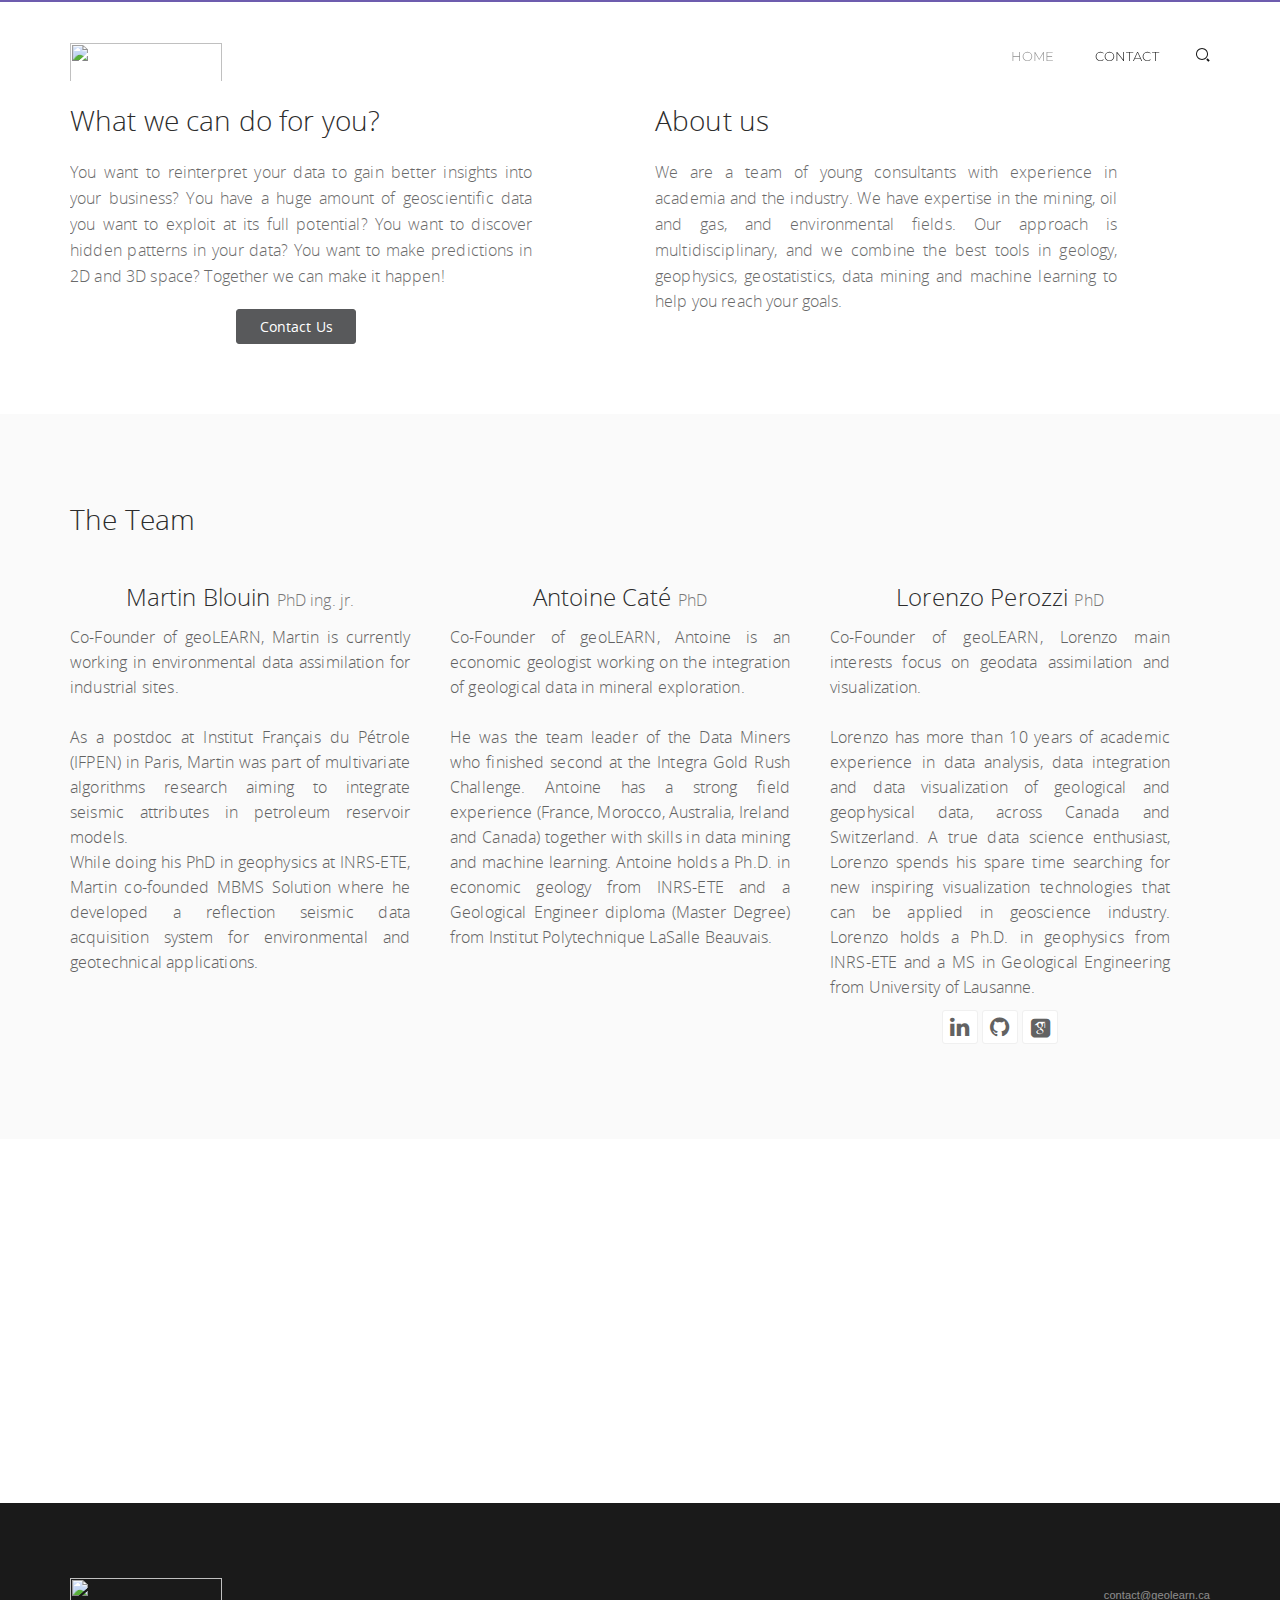
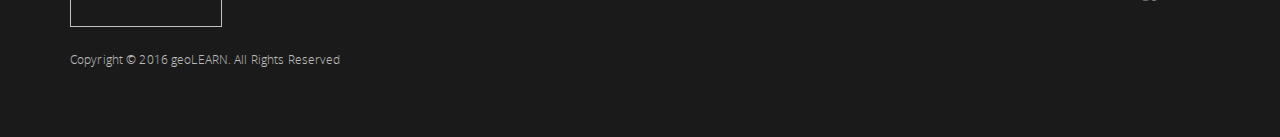
==== commit 696acf30: "added github, linkedin and google scholar link" ====
--- a/contact.html
+++ b/contact.html
@@ -19,7 +19,8 @@
     <!-- BEGIN PLUGINS -->
     <link href="assets/plugins/pace/pace-theme-flash.css" rel="stylesheet" type="text/css" />
     <link href="assets/plugins/bootstrap/css/bootstrap.min.css" rel="stylesheet" type="text/css" />
-    <link href="assets/plugins/bootstrap/css/bootstrap-custom.css" rel="stylesheet" type="text/css" />
+    <link href="assets/plugins/bootstrap-social/css/bootstrap-social.css" rel="stylesheet" type="text/css" />
+    <link href="assets/plugins/academicicons/css/academicons.css" rel="stylesheet" type="text/css" />
     <link href="assets/plugins/font-awesome/css/font-awesome.css" rel="stylesheet" type="text/css" />
     <link href="assets/plugins/swiper/css/swiper.css" rel="stylesheet" type="text/css" media="screen" />
     <link href="assets/plugins/round-about/css/round-about.css" rel="stylesheet">
@@ -70,54 +71,17 @@
               <li>
                 <a href="index.html">Home </a>
               </li>
-              <!-- <li class="classic">
-                <a href="javascript:;">
-                    Elements  <i class="pg-arrow_minimize m-l-5"></i>
-                  </a>
-                <nav class="classic ">
-                  <span class="arrow"></span>
-                  <ul>
-                    <li>
-                      <a href="http://pages.revox.io/frontend/1.0/doc/#color" target="_blank">Colors</a>
-                    </li>
-                    <li>
-                      <a href="http://pages.revox.io/frontend/1.0/doc/#icons" target="_blank">Icons</a>
-                    </li>
-                    <li>
-                      <a href="http://pages.revox.io/frontend/1.0/doc/#buttons" target="_blank">Buttons</a>
-                    </li>
-                    <li>
-                      <a href="http://pages.revox.io/frontend/1.0/doc/#modals" target="_blank">Modals</a>
-                    </li>
-                    <li>
-                      <a href="http://pages.revox.io/frontend/1.0/doc/#progress_bars" target="_blank">Progress &amp; Activity</a>
-                    </li>
-                    <li>
-                      <a href="http://pages.revox.io/frontend/1.0/doc/#accordians" target="_blank">Accordians</a>
-                    </li>
-                    <li>
-                      <a href="http://pages.revox.io/frontend/1.0/doc/#tabs" target="_blank">Tabs</a>
-                    </li>
-                  </ul>
-                </nav>
-              </li> -->
-              <!-- <li>
-                <a href="pricing.html">Pricing </a>
-              </li> -->
-              <!-- <li>
-                <a href="portfolio.html">Portfolio </a>
-              </li> -->
               <li>
                 <a href="contact.html" class="active">Contact</a>
               </li>
             </ul>
             <a href="#" class="search-toggle hidden-xs hidden-sm" data-toggle="search"><i class="fs-14 pg-search"></i></a>
             <!-- BEGIN COPYRIGHT FOR MOBILE -->
-            <!-- <div class="font-arial m-l-35 m-r-35 m-b-20 visible-sm visible-xs m-t-20">
-              <p class="fs-11 no-margin small-text p-b-20">Exclusive only at ,Themeforest. See Standard licenses & Extended licenses
+            <div class="font-arial m-l-35 m-r-35 m-b-20 visible-sm visible-xs m-t-20">
+              <!-- <p class="fs-11 no-margin small-text p-b-20">Exclusive only at ,Themeforest. See Standard licenses & Extended licenses
               </p> -->
-              <!-- <p class="fs-11 small-text muted">Copyright &copy; 2014 REVOX</p>
-            </div> -->
+              <p class="fs-11 small-text muted">Copyright &copy geoLEARN; 2016</p>
+            </div>
             <!-- END COPYRIGHT FOR MOBILE -->
           </div>
           <!-- END MENU ITEMS -->
@@ -147,9 +111,9 @@
                         </div>
                         <div class="modal-body">
                           <form method="POST" action="http://formspree.io/contact@geolearn.ca" class="form-horizontal col-sm-12">
-                            <div class="form-group"><label>Name</label><input class="form-control required" placeholder="Your name" data-placement="top" data-trigger="manual" data-content="Must be at least 3 characters long, and must only contain letters." type="text"></div>
-                            <div class="form-group"><label>Message</label><textarea class="form-control" placeholder="Your message here.." data-placement="top" data-trigger="manual"></textarea></div>
-                            <div class="form-group"><label>E-Mail</label><input class="form-control email" placeholder="email@you.com (so that we can contact you)" data-placement="top" data-trigger="manual" data-content="Must be a valid e-mail address (user@gmail.com)" type="text"></div>
+                            <div name="fullname" class="form-group"><label>Name</label><input class="form-control required" placeholder="Your name" data-placement="top" data-trigger="manual" data-content="Must be at least 3 characters long, and must only contain letters." type="text"></div>
+                            <div name="message" class="form-group"><label>Message</label><textarea class="form-control" placeholder="Your message here.." data-placement="top" data-trigger="manual"></textarea></div>
+                            <div name="e-mail" class="form-group"><label>E-Mail</label><input class="form-control email" placeholder="email@you.com (so that we can contact you)" data-placement="top" data-trigger="manual" data-content="Must be a valid e-mail address (user@gmail.com)" type="text"></div>
 
                             <div class="form-group"><button type="submit" class="btn btn-custom pull-right">Send It!</button> </div>
                           </form>
@@ -183,8 +147,8 @@
             <div class="col-sm-4 no-padding">
               <div class="p-r-40 md-pr-30">
                 <img class="img-circle img-responsive img-center" src="assets/images/portrait/Martin_portrait.jpg" alt="">
-                <h3 style='text-align:center'>Martin Blouin, PhD ing. jr.
-                    <!-- <small>Job Title</small> -->
+                <h3 style='text-align:center'>Martin Blouin
+                    <small>PhD ing. jr.</small>
                 </h3>
                 <p style='text-align:justify'>
                   Co-Founder of geoLEARN, Martin is currently working in environmental data assimilation for industrial sites. <br><br>As a postdoc at Institut Français du Pétrole (IFPEN) in Paris, Martin was part of multivariate algorithms research aiming to integrate seismic attributes in petroleum reservoir models. <br>While doing his PhD in geophysics at INRS-ETE, Martin co-founded MBMS Solution where he developed a reflection seismic data acquisition system for environmental and geotechnical applications.</p>
@@ -194,8 +158,8 @@
             <div class="col-sm-4 no-padding">
               <div class="p-r-40 md-pr-30">
                 <img class="img-circle img-responsive img-center" src="assets/images/portrait/Antoine_portrait.jpg" alt="">
-                <h3 style='text-align:center'>Antoine Caté, PhD
-                    <!-- <small>PhD Geology</small> -->
+                <h3 style='text-align:center'>Antoine Caté
+                    <small>PhD </small>
                 </h3>
                 <p style='text-align:justify'>Co-Founder of geoLEARN, Antoine is an economic geologist working on the integration of geological data in mineral exploration. <br><br>He was the team leader of the Data Miners who finished second at the Integra Gold Rush Challenge. Antoine has a strong field experience (France, Morocco, Australia, Ireland and Canada) together with skills in data mining and machine learning. Antoine holds a Ph.D. in economic geology from INRS-ETE and a Geological Engineer diploma (Master Degree) from Institut Polytechnique LaSalle Beauvais.</p>
               </div>
@@ -204,11 +168,24 @@
             <div class="col-sm-4 no-padding">
               <div class="p-r-40 md-pr-30">
                 <img class="img-circle img-responsive img-center" src="assets/images/portrait/Lorenzo_portrait.jpg" alt="">
-                <h3 style='text-align:center'>Lorenzo Perozzi, PhD
-                    <!-- <small>PhD Geophysics</small> -->
+                <h3 style='text-align:center'>Lorenzo Perozzi
+                    <small>PhD</small>
                 </h3>
-                <p style='text-align:justify'>Co-Founder of geoLEARN, Lorenzo main interests focus on geodata assimilation and visualization. <br><br>Lorenzo has more than 10 years of academic experience in data analysis, data integration and data visualization of geological and geophysical data, across Canada and Switzerland. A true data science enthusiast, Lorenzo spends his spare time searching for new inspiring visualization technologies that can be applied in geoscience industry. Lorenzo holds a Ph.D. in geophysics from INRS-ETE and a MS in Geological Engineering from University of Lausanne.
-</p>
+                <p style='text-align:justify'>Co-Founder of geoLEARN, Lorenzo main interests focus on geodata assimilation and visualization. <br><br>Lorenzo has more than 10 years of academic experience in data analysis, data integration and data visualization of geological and geophysical data, across Canada and Switzerland. A true data science enthusiast, Lorenzo spends his spare time searching for new inspiring visualization technologies that can be applied in geoscience industry. Lorenzo holds a Ph.D. in geophysics from INRS-ETE and a MS in Geological Engineering from University of Lausanne.</p>
+                <div class="text-center">
+                  <a class="btn btn-social-icon btn-linkedin" href="https://www.linkedin.com/in/lperozzi/" >
+                    <span class="fa fa-linkedin"></span>
+                  </a>
+                  <a class="btn btn-social-icon btn-github" href="https://github.com/lperozzi" >
+                    <span class="fa fa-github"></span>
+                  </a>
+                  <a  class="btn btn-social-icon btn-github" href="https://scholar.google.com/citations?user=LWLv6M8AAAAJ&hl=en" >
+                    <i class="ai ai-google-scholar-square "></i>
+                  </a>
+                </div>
+
+
+                </p>
               </div>
             </div>
           </div>
@@ -224,36 +201,16 @@
       <!-- END GOOGLE MAP -->
     <!-- </div> -->
     <!-- BEGIN FOOTER -->
-    <!-- <section class="p-b-55 p-t-75 xs-p-b-20 bg-master-darker ">
-      <div class="container">
-        <div class="row">
-          <div class="col-sm-4 col-xs-12 xs-m-b-40">
-            <img src="assets/images/logo_header_1line_white_new_new.png" width="152" height="49" data-src-retina="assets/images/logo_header_1line_white_2x_new_new.png" class="alt" alt="">
-          </div>
-        </div>
-        <p class="fs-12 hint-text p-t-10 text-white">Copyright &copy; 2016 geoLEARN. All Rights Reserved </p>
-        <p class="fs-11 muted m-t-5">Copyright &copy; 2014 REVOX. All Rights Reserved.</p>
-      </div>
-    </section> -->
-
     <section class="p-b-55 p-t-75 xs-p-b-20 bg-master-darker ">
       <div class="container">
         <div class="row">
           <div class="col-sm-6">
             <img src="assets/images/logo_header_1line_white_new_new.png" width="152" height="49" data-src-retina="assets/images/logo_header_1line_white_2x_new_new.png" class="alt" alt="">
             <div class="m-t-10 ">
-              <!-- <ul class="no-style fs-11 no-padding font-arial">
-                <li class="inline no-padding"><a href="#" class=" text-master p-r-10 b-r b-grey">Home</a></li>
-                <li class="inline no-padding"><a href="#" class="hint-text text-master p-l-10 p-r-10 b-r b-grey">Themeforest</a></li>
-                <li class="inline no-padding"><a href="#" class="hint-text text-master p-l-10 p-r-10 b-r b-grey">Support</a></li>
-                <li class="inline no-padding"><a href="#" class="hint-text text-master p-l-10 p-r-10 xs-no-padding xs-m-t-10">Made with Pages</a></li>
-              </ul> -->
             <p class="fs-12 hint-text p-t-10 text-white">Copyright &copy; 2016 geoLEARN. All Rights Reserved</p>
             </div>
           </div>
           <div class="col-sm-6 text-right font-arial sm-text-left text-white">
-            <!-- <p class="fs-11 small-text no-margin"><span class="hint-text">Exclusive only at</span> Envato Marketplace,Themeforest <span class="hint-text">See</span> Standard licenses &amp; Extended licenses
-            </p> -->
             <p class="fs-11 muted m-t-5">contact@geolearn.ca</p>
           </div>
         </div>
@@ -320,5 +277,15 @@
     <script type="text/javascript" src="assets/js/custom.js"></script>
     <script type="text/javascript" src="assets/js/contact.js"></script>
     <script type="text/javascript" src="assets/js/google_map.js"></script>
+    <script type="text/javascript">
+  $(function() {
+    $("#map").googleMap();
+    $("#map").addMarker({
+      coords: [46.810132, -71.253228], // GPS coords
+      url: 'http://www.tiloweb.com', // Link to redirect onclick (optional)
+      id: 'marker1' // Unique ID for your marker
+    });
+  })
+</script>
   </body>
 </html>
--- a/assets/plugins/academicicons/css/academicons.css
+++ b/assets/plugins/academicicons/css/academicons.css
@@ -0,0 +1,249 @@
+/*
+ *  Academicons 1.6.0 by James Walsh - https://github.com/jpswalsh
+ *  Fonts generated using the IcoMoon app - http://icomoon.io/app
+ *  Square icons designed to be used alongside Font Awesome square icons - https://fortawesome.github.io/Font-Awesome/
+ *  Licenses - Font: SIL OFL 1.1, CSS: MIT License
+ */
+@font-face {
+    font-family: 'Academicons';
+    src:url('../fonts/academicons.eot?v=1.7.0');
+    src:url('../fonts/academicons.eot?v=1.7.0') format('embedded-opentype'),
+        url('../fonts/academicons.ttf?v=1.7.0') format('truetype'),
+        url('../fonts/academicons.woff?v=1.7.0') format('woff'),
+        url('../fonts/academicons.svg?v=1.7.0#academicons') format('svg');
+    font-weight: normal;
+    font-style: normal;
+}
+.ai {
+	display:inline-block;
+	font:normal normal normal 14px/1 Academicons;
+	font-size:inherit;
+	text-rendering:auto;
+	-webkit-font-smoothing:antialiased;
+	-moz-osx-font-smoothing:grayscale;
+}
+.ai-google-scholar:before {
+    content: "\e900";
+}
+.ai-google-scholar-square:before {
+    content: "\e901";
+}
+.ai-researchgate:before {
+    content: "\e902";
+}
+.ai-researchgate-square:before {
+    content: "\e903";
+}
+.ai-mendeley:before {
+    content: "\e904";
+}
+.ai-mendeley-square:before {
+    content: "\e905";
+}
+.ai-orcid:before {
+    content: "\e906";
+}
+.ai-orcid-square:before {
+    content: "\e907";
+}
+.ai-impactstory:before {
+    content: "\e908";
+}
+.ai-impactstory-square:before {
+    content: "\e909";
+}
+.ai-academia:before {
+    content: "\e910";
+}
+.ai-academia-square:before {
+    content: "\e911";
+}
+.ai-zotero:before {
+    content: "\e912";
+}
+.ai-zotero-square:before {
+    content: "\e913";
+}
+.ai-figshare:before {
+    content: "\e914";
+}
+.ai-figshare-square:before {
+    content: "\e915";
+}
+.ai-dryad:before {
+    content: "\e916";
+}
+.ai-dryad-square:before {
+    content: "\e917";
+}
+.ai-arxiv:before {
+    content: "\e918";
+}
+.ai-arxiv-square:before {
+    content: "\e919";
+}
+.ai-scirate:before {
+    content: "\e920";
+}
+.ai-scirate-square:before {
+    content: "\e921";
+}
+.ai-open-access:before {
+    content: "\e922";
+}
+.ai-open-access-square:before {
+    content: "\e923";
+}
+.ai-courser:before {
+    content: "\e924";
+}
+.ai-courser-square:before {
+    content: "\e925";
+}
+.ai-osf:before {
+    content: "\e926";
+}
+.ai-osf-square:before {
+    content: "\e927";
+}
+.ai-doi:before {
+    content: "\e928";
+}
+.ai-doi-square:before {
+    content: "\e929";
+}
+.ai-inspire:before {
+    content: "\e930";
+}
+.ai-inspire-square:before {
+    content: "\e931";
+}
+.ai-pubmed:before {
+    content: "\e932";
+}
+.ai-pubmed-square:before {
+    content: "\e933";
+}
+.ai-acclaim:before {
+    content: "\e934";
+}
+.ai-acclaim-square:before {
+    content: "\e935";
+}
+/*  Duplication of the FontAwesome style classes using 'ai' in place of 'fa'. */
+.ai-lg {
+  font-size: 1.33333333em;
+  line-height: 0.75em;
+  vertical-align: -15%;
+}
+.ai-2x {
+  font-size: 2em;
+}
+.ai-3x {
+  font-size: 3em;
+}
+.ai-4x {
+  font-size: 4em;
+}
+.ai-5x {
+  font-size: 5em;
+}
+.ai-fw {
+  width: 1.28571429em;
+  text-align: center;
+}
+.ai-ul {
+  padding-left: 0;
+  margin-left: 2.14285714em;
+  list-style-type: none;
+}
+.ai-ul > li {
+  position: relative;
+}
+.ai-li {
+  position: absolute;
+  left: -2.14285714em;
+  width: 2.14285714em;
+  top: 0.14285714em;
+  text-align: center;
+}
+.ai-li.fa-lg {
+  left: -1.85714286em;
+}
+.ai-border {
+  padding: .2em .25em .15em;
+  border: solid 0.08em #eeeeee;
+  border-radius: .1em;
+}
+.ai-pull-left {
+  float: left;
+}
+.ai-pull-right {
+  float: right;
+}
+.ai.fa-pull-left {
+  margin-right: .3em;
+}
+.ai.fa-pull-right {
+  margin-left: .3em;
+}
+/*  
+ *  Repeat of the FontAwesome style classes to prevent override if academicons.css
+ *  is called after font-awesome.css.
+ */
+.fa-lg {
+  font-size: 1.33333333em;
+  line-height: 0.75em;
+  vertical-align: -15%;
+}
+.fa-2x {
+  font-size: 2em;
+}
+.fa-3x {
+  font-size: 3em;
+}
+.fa-4x {
+  font-size: 4em;
+}
+.fa-5x {
+  font-size: 5em;
+}
+.fa-fw {
+  width: 1.28571429em;
+  text-align: center;
+}
+.fa-ul {
+  padding-left: 0;
+  margin-left: 2.14285714em;
+  list-style-type: none;
+}
+.fa-ul > li {
+  position: relative;
+}
+.fa-li {
+  position: absolute;
+  left: -2.14285714em;
+  width: 2.14285714em;
+  top: 0.14285714em;
+  text-align: center;
+}
+.fa-li.fa-lg {
+  left: -1.85714286em;
+}
+.fa-border {
+  padding: .2em .25em .15em;
+  border: solid 0.08em #eeeeee;
+  border-radius: .1em;
+}
+.fa-pull-left {
+  float: left;
+}
+.fa-pull-right {
+  float: right;
+}
+.fa.fa-pull-left {
+  margin-right: .3em;
+}
+.fa.fa-pull-right {
+  margin-left: .3em;
+}--- a/pages/css/pages.css
+++ b/pages/css/pages.css
@@ -2394,6 +2394,35 @@
 Alternate buttons
 --------------------------------------------------
 */
+.btn-custom {
+  background-color: #58595b;
+  border-color: #58595b;
+  color:#fff;
+}
+.btn-custom:hover,
+.btn-custom:focus,
+.btn-custom:active,
+.btn-custom.active {
+  background-color: #4b4c4e;
+  border-color: #3f4041;
+  color:#fff;
+}
+.btn-custom.disabled:hover,
+.btn-custom.disabled:focus,
+.btn-custom.disabled:active,
+.btn-custom.disabled.active,
+.btn-custom[disabled]:hover,
+.btn-custom[disabled]:focus,
+.btn-custom[disabled]:active,
+.btn-custom[disabled].active,
+fieldset[disabled] .btn-custom:hover,
+fieldset[disabled] .btn-custom:focus,
+fieldset[disabled] .btn-custom:active,
+fieldset[disabled] .btn-custom.active {
+  background-color: #58595b;
+  border-color: #58595b;
+}
+
 .btn-black,
 .btn-black:focus {
   color: #ffffff;
@@ -8754,3 +8783,98 @@
   }
 }
 /*** Retina Display Images **/
+/*=========================
+  Icons
+ ================= */
+
+/* footer social icons */
+ul.social-network {
+	list-style: none;
+	display: inline;
+	margin-left:0 !important;
+	padding: 0;
+}
+ul.social-network li {
+	display: inline;
+	margin: 0 5px;
+}
+
+
+/* footer social icons */
+.social-network a.icoRss:hover {
+	background-color: #F56505;
+}
+.social-network a.icoFacebook:hover {
+	background-color:#3B5998;
+}
+.social-network a.icoTwitter:hover {
+	background-color:#33ccff;
+}
+.social-network a.icoGoogle:hover {
+	background-color:#BD3518;
+}
+.social-network a.icoVimeo:hover {
+	background-color:#0590B8;
+}
+.social-network a.icoLinkedin:hover {
+	background-color:#007BB6;
+}
+
+.social-network a.icoInstagram:hover {
+	background-color:#3F729B;
+}
+
+.social-network a.icoYelp:hover {
+	background-color:#CB2027;
+}
+
+.social-network a.icoRss:hover i, .social-network a.icoFacebook:hover i, .social-network a.icoTwitter:hover i,
+.social-network a.icoGoogle:hover i, .social-network a.icoVimeo:hover i, .social-network a.icoLinkedin:hover i,
+.social-network a.icoInstagram:hover i, .social-network a.icoYelp:hover i {
+	color:#fff;
+}
+/*a.socialIcon:hover, .socialHoverClass {
+	color:#44BCDD;
+}*/
+
+.social-circle li a {
+	display:inline-block;
+	position:relative;
+	margin:0 auto 0 auto;
+	-moz-border-radius:50%;
+	-webkit-border-radius:50%;
+	border-radius:50%;
+	text-align:center;
+	width: 50px;
+	height: 50px;
+	font-size:20px;
+}
+.social-circle li i {
+	margin:0;
+	line-height:50px;
+	text-align: center;
+}
+
+.social-circle li a:hover i, .triggeredHover {
+	-moz-transform: rotate(360deg);
+	-webkit-transform: rotate(360deg);
+	-ms--transform: rotate(360deg);
+	transform: rotate(360deg);
+	-webkit-transition: all 0.2s;
+	-moz-transition: all 0.2s;
+	-o-transition: all 0.2s;
+	-ms-transition: all 0.2s;
+	transition: all 0.2s;
+}
+.social-circle i {
+	color: #fff;
+	-webkit-transition: all 0.8s;
+	-moz-transition: all 0.8s;
+	-o-transition: all 0.8s;
+	-ms-transition: all 0.8s;
+	transition: all 0.8s;
+}
+
+/*a {
+ background-color: #D3D3D3;
+}*/
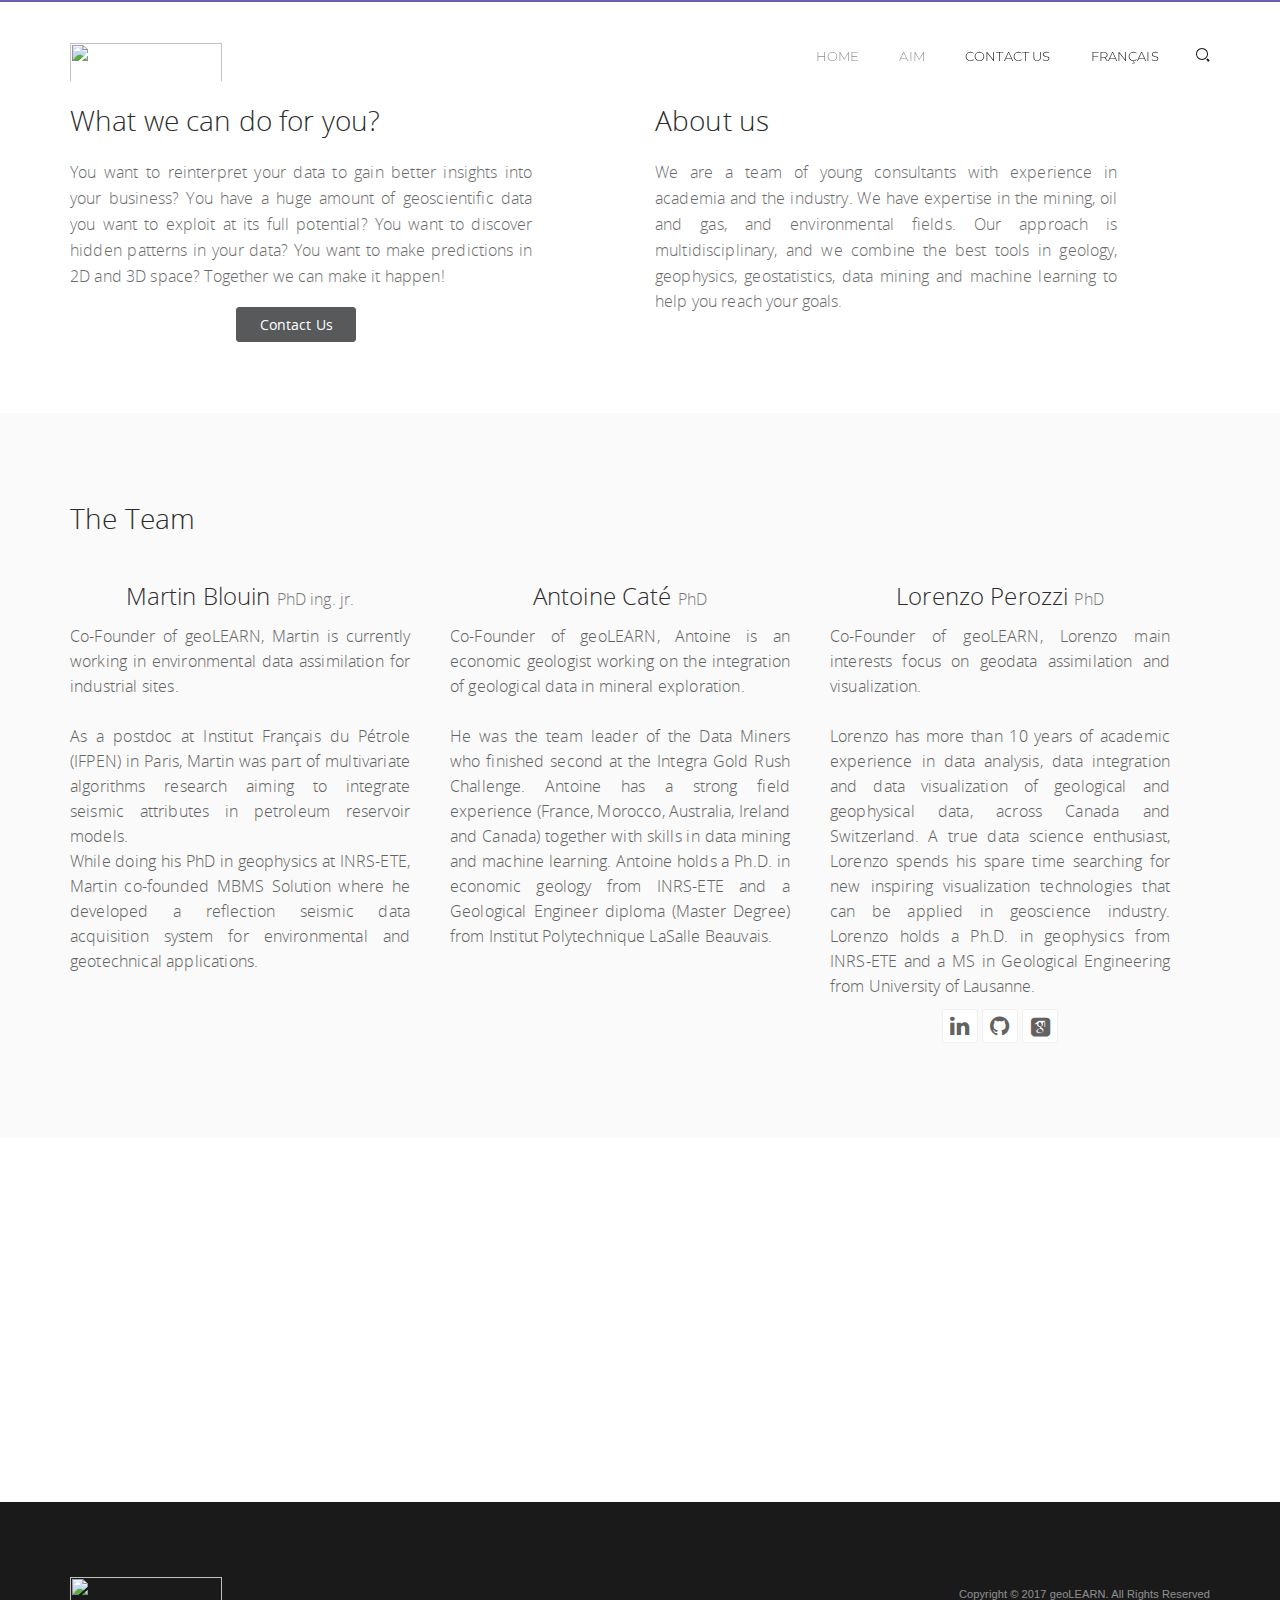
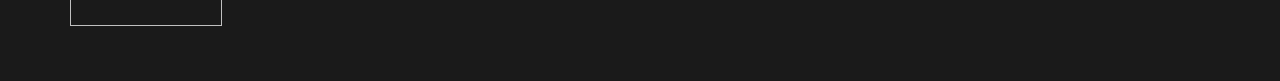
==== commit d783f131: "added google analytics" ====
--- a/contact.html
+++ b/contact.html
@@ -29,6 +29,15 @@
     <!-- BEGIN PAGES CSS -->
     <link class="main-stylesheet" href="pages/css/pages.css" rel="stylesheet" type="text/css" />
     <link href="pages/css/pages-icons.css" rel="stylesheet" type="text/css" />
+    <script>
+      (function(i,s,o,g,r,a,m){i['GoogleAnalyticsObject']=r;i[r]=i[r]||function(){
+      (i[r].q=i[r].q||[]).push(arguments)},i[r].l=1*new Date();a=s.createElement(o),
+      m=s.getElementsByTagName(o)[0];a.async=1;a.src=g;m.parentNode.insertBefore(a,m)
+      })(window,document,'script','https://www.google-analytics.com/analytics.js','ga');
+
+      ga('create', 'UA-96913087-1', 'auto');
+      ga('send', 'pageview');
+    </script>
     <!-- BEGIN PAGES CSS -->
   </head>
   <body>
@@ -72,7 +81,13 @@
                 <a href="index.html">Home </a>
               </li>
               <li>
-                <a href="contact.html" class="active">Contact</a>
+                <a href="http://geolearn.ca/AIM/">AIM</a>
+              </li>
+              <li>
+                <a href="contact.html" class="active">Contact us</a>
+              </li>
+              <li>
+                <a href="index_fr.html" class="active">Français</a>
               </li>
             </ul>
             <a href="#" class="search-toggle hidden-xs hidden-sm" data-toggle="search"><i class="fs-14 pg-search"></i></a>
@@ -80,7 +95,7 @@
             <div class="font-arial m-l-35 m-r-35 m-b-20 visible-sm visible-xs m-t-20">
               <!-- <p class="fs-11 no-margin small-text p-b-20">Exclusive only at ,Themeforest. See Standard licenses & Extended licenses
               </p> -->
-              <p class="fs-11 small-text muted">Copyright &copy geoLEARN; 2016</p>
+              <p class="fs-11 small-text muted">Copyright &copy geoLEARN; 2017</p>
             </div>
             <!-- END COPYRIGHT FOR MOBILE -->
           </div>
@@ -101,7 +116,7 @@
                 <div class="col-sm-10 no-padding">
                   <h5 class="hint-text" style='text-align:justify'>You want to reinterpret your data to gain better insights into your business? You have a huge amount of geoscientific data you want to exploit at its full potential? You want to discover hidden patterns in your data? You want to make predictions in 2D and 3D space?
                   Together we can make it happen!</h5>
-                  <h1 class="text-center"><a href="#myModal" role="button" class="btn btn-custom m-r-10 btn-cons" data-toggle="modal">Contact Us</a></h1>
+                  <h1 class="text-center"><a href="mailto:contact@geolearn.ca" role="button" class="btn btn-custom m-r-10 btn-cons" data-toggle="modal">Contact Us</a></h1>
                   <div id="myModal" class="modal fade" tabindex="-1" role="dialog" aria-labelledby="myModalLabel" aria-hidden="true">
                     <div class="modal-dialog">
                       <div class="modal-content">
@@ -173,13 +188,13 @@
                 </h3>
                 <p style='text-align:justify'>Co-Founder of geoLEARN, Lorenzo main interests focus on geodata assimilation and visualization. <br><br>Lorenzo has more than 10 years of academic experience in data analysis, data integration and data visualization of geological and geophysical data, across Canada and Switzerland. A true data science enthusiast, Lorenzo spends his spare time searching for new inspiring visualization technologies that can be applied in geoscience industry. Lorenzo holds a Ph.D. in geophysics from INRS-ETE and a MS in Geological Engineering from University of Lausanne.</p>
                 <div class="text-center">
-                  <a class="btn btn-social-icon btn-linkedin" href="https://www.linkedin.com/in/lperozzi/" >
+                  <a class="btn btn-social-icon btn-linkedin" href="https://www.linkedin.com/in/lperozzi/" title="linkedin">
                     <span class="fa fa-linkedin"></span>
                   </a>
-                  <a class="btn btn-social-icon btn-github" href="https://github.com/lperozzi" >
+                  <a class="btn btn-social-icon btn-github" href="https://github.com/lperozzi" title="github">
                     <span class="fa fa-github"></span>
                   </a>
-                  <a  class="btn btn-social-icon btn-github" href="https://scholar.google.com/citations?user=LWLv6M8AAAAJ&hl=en" >
+                  <a  class="btn btn-social-icon btn-github" href="https://scholar.google.com/citations?user=LWLv6M8AAAAJ&hl=en" title="google scholar">
                     <i class="ai ai-google-scholar-square "></i>
                   </a>
                 </div>
@@ -202,20 +217,17 @@
     <!-- </div> -->
     <!-- BEGIN FOOTER -->
     <section class="p-b-55 p-t-75 xs-p-b-20 bg-master-darker ">
-      <div class="container">
-        <div class="row">
-          <div class="col-sm-6">
-            <img src="assets/images/logo_header_1line_white_new_new.png" width="152" height="49" data-src-retina="assets/images/logo_header_1line_white_2x_new_new.png" class="alt" alt="">
-            <div class="m-t-10 ">
-            <p class="fs-12 hint-text p-t-10 text-white">Copyright &copy; 2016 geoLEARN. All Rights Reserved</p>
-            </div>
-          </div>
-          <div class="col-sm-6 text-right font-arial sm-text-left text-white">
-            <p class="fs-11 muted m-t-5">contact@geolearn.ca</p>
-          </div>
+    <div class="container">
+      <div class="row">
+        <div class="col-sm-6">
+          <img src="assets/images/logo_header_1line_white_new_new.png" width="152" height="49" data-src-retina="assets/images/logo_header_1line_white_2x_new_new.png" class="alt" alt="">
+        </div>
+        <div class="col-sm-6 text-right font-arial sm-text-left text-white">
+          <p class="fs-11 muted m-t-5">Copyright &copy; 2017 geoLEARN. All Rights Reserved</p>
         </div>
       </div>
-    </section>
+    </div>
+  </section>
     <!-- END FOOTER -->
     <!-- START OVERLAY SEARCH -->
     <div class="overlay hide" data-pages="search">
--- a/pages/css/pages.css
+++ b/pages/css/pages.css
@@ -907,9 +907,15 @@
   height: 600px;
 }
 .jumbotron h1 {
-  font-size: 50px;
+  font-size: 54px;
   color: #2c2c2c;
 }
+
+.jumbotron h1 span{
+  font-size: 54px;
+  color: #fff;
+}
+
 .pace .pace-progress {
   background-color: #6d5cae;
 }
@@ -1091,12 +1097,12 @@
   visibility: hidden;
 }
 .swiper-pagination-bullet {
-  width: 12px;
-  height: 12px;
+  width: 6px;
+  height: 6px;
   margin: 0 3px;
 }
 .swiper-pagination-bullet-active {
-  background: #1C1C1C;
+  background: #2c2c2c;
 }
 .swiper-pagination.swiper-pagination-light .swiper-pagination-bullet,
 .swiper-pagination.swiper-pagination-light .swiper-pagination-bullet-active {
@@ -1104,7 +1110,7 @@
 }
 .swiper-pagination.swiper-pagination-dark .swiper-pagination-bullet,
 .swiper-pagination.swiper-pagination-dark .swiper-pagination-bullet-active {
-  background: #1C1C1C;
+  background: #2c2c2c;
 }
 .swiper-navigation {
   width: 47px;
@@ -1632,22 +1638,18 @@
 --------------------------------------------------
 */
 /* To Load Hinted Fonts for Windows */
-/*@font-face {
+@font-face {
   font-family: 'Montserrat';
   font-style: normal;
   font-weight: 400;
-  src: local('Montserrat-Regular'), url(https://fonts.gstatic.com/s/montserrat/v5/zhcz-_WihjSQC0oHJ9TCYAzyDMXhdD8sAj6OAJTFsBI.woff2) format('woff2'), url(https://fonts.gstatic.com/s/montserrat/v5/zhcz-_WihjSQC0oHJ9TCYL3hpw3pgy2gAi-Ip7WPMi0.woff) format('woff'), url('../fonts/montserrat/Montserrat-Regular.ttf') format('truetype');
+  src: local('Montserrat-Regular'), url(http://fonts.gstatic.com/s/montserrat/v5/zhcz-_WihjSQC0oHJ9TCYAzyDMXhdD8sAj6OAJTFsBI.woff2) format('woff2'), url(http://fonts.gstatic.com/s/montserrat/v5/zhcz-_WihjSQC0oHJ9TCYL3hpw3pgy2gAi-Ip7WPMi0.woff) format('woff'), url('../fonts/montserrat/Montserrat-Regular.ttf') format('truetype');
 }
 @font-face {
   font-family: 'Montserrat';
   font-style: normal;
   font-weight: 700;
-  src: local('Montserrat-Bold'),
-  url(http://fonts.gstatic.com/s/montserrat/v5/IQHow_FEYlDC4Gzy_m8fcmaVI6zN22yiurzcBKxPjFE.woff2) format('woff2'), url(http://fonts.gstatic.com/s/montserrat/v5/IQHow_FEYlDC4Gzy_m8fcnbFhgvWbfSbdVg11QabG8w.woff) format('woff'), url('../fonts/montserrat/Montserrat-Bold.ttf') format('truetype');
-}*/
-
-@import url(https://fonts.googleapis.com/css?family=Montserrat:400,700);
-
+  src: local('Montserrat-Bold'), url(http://fonts.gstatic.com/s/montserrat/v5/IQHow_FEYlDC4Gzy_m8fcmaVI6zN22yiurzcBKxPjFE.woff2) format('woff2'), url(http://fonts.gstatic.com/s/montserrat/v5/IQHow_FEYlDC4Gzy_m8fcnbFhgvWbfSbdVg11QabG8w.woff) format('woff'), url('../fonts/montserrat/Montserrat-Bold.ttf') format('truetype');
+}
 html {
   font-size: 100%;
   -ms-text-size-adjust: 100%;
@@ -1682,6 +1684,10 @@
   font-weight: 300;
   color: #2c2c2c;
 }
+
+h4 span{
+  color:#fff;
+}
 h1 {
   font-size: 44px;
   line-height: 55px;
@@ -1734,13 +1740,13 @@
 */
 a {
   text-shadow: none !important;
-  color: #3a8fc8;
+  color: #000;
   transition: color 0.1s linear 0s, background-color 0.1s linear 0s, opacity 0.2s linear 0s !important;
 }
 a:focus,
 a:hover,
 a:active {
-  color: #48b0f7;
+  color: #000;
 }
 a,
 a:focus,
@@ -1806,9 +1812,20 @@
   color: #626262;
 }
 blockquote {
+  color: #777777;
+  font-style: italic;
+}
+blockquote span{
+  font-size: 13px;
+  font-style:normal;
+}
+
+/*blockquote {
   padding: 0 0 0 18px;
   border-left: 0;
 }
+
+
 blockquote:before {
   content: '';
   font-family: FontAwesome;
@@ -1843,7 +1860,7 @@
 }
 blockquote.pull-right small:after {
   content: "";
-}
+}*/
 hr {
   border-color: #e6e6e6;
 }
@@ -2298,7 +2315,7 @@
     line-height: 55px;
   }
   h1 {
-    font-size: 44px;
+    font-size: 33px;
     line-height: 44px;
     letter-spacing: -0.08px;
   }
@@ -2394,6 +2411,7 @@
 Alternate buttons
 --------------------------------------------------
 */
+
 .btn-custom {
   background-color: #58595b;
   border-color: #58595b;
@@ -6112,10 +6130,10 @@
   height: inherit;
 }
 .image-responsive-height {
-  width: 100%;
+  width: 60%;
 }
 .image-responsive-width {
-  height: 100%;
+  height: 60%;
 }
 .overlayer {
   position: absolute;
@@ -8783,98 +8801,3 @@
   }
 }
 /*** Retina Display Images **/
-/*=========================
-  Icons
- ================= */
-
-/* footer social icons */
-ul.social-network {
-	list-style: none;
-	display: inline;
-	margin-left:0 !important;
-	padding: 0;
-}
-ul.social-network li {
-	display: inline;
-	margin: 0 5px;
-}
-
-
-/* footer social icons */
-.social-network a.icoRss:hover {
-	background-color: #F56505;
-}
-.social-network a.icoFacebook:hover {
-	background-color:#3B5998;
-}
-.social-network a.icoTwitter:hover {
-	background-color:#33ccff;
-}
-.social-network a.icoGoogle:hover {
-	background-color:#BD3518;
-}
-.social-network a.icoVimeo:hover {
-	background-color:#0590B8;
-}
-.social-network a.icoLinkedin:hover {
-	background-color:#007BB6;
-}
-
-.social-network a.icoInstagram:hover {
-	background-color:#3F729B;
-}
-
-.social-network a.icoYelp:hover {
-	background-color:#CB2027;
-}
-
-.social-network a.icoRss:hover i, .social-network a.icoFacebook:hover i, .social-network a.icoTwitter:hover i,
-.social-network a.icoGoogle:hover i, .social-network a.icoVimeo:hover i, .social-network a.icoLinkedin:hover i,
-.social-network a.icoInstagram:hover i, .social-network a.icoYelp:hover i {
-	color:#fff;
-}
-/*a.socialIcon:hover, .socialHoverClass {
-	color:#44BCDD;
-}*/
-
-.social-circle li a {
-	display:inline-block;
-	position:relative;
-	margin:0 auto 0 auto;
-	-moz-border-radius:50%;
-	-webkit-border-radius:50%;
-	border-radius:50%;
-	text-align:center;
-	width: 50px;
-	height: 50px;
-	font-size:20px;
-}
-.social-circle li i {
-	margin:0;
-	line-height:50px;
-	text-align: center;
-}
-
-.social-circle li a:hover i, .triggeredHover {
-	-moz-transform: rotate(360deg);
-	-webkit-transform: rotate(360deg);
-	-ms--transform: rotate(360deg);
-	transform: rotate(360deg);
-	-webkit-transition: all 0.2s;
-	-moz-transition: all 0.2s;
-	-o-transition: all 0.2s;
-	-ms-transition: all 0.2s;
-	transition: all 0.2s;
-}
-.social-circle i {
-	color: #fff;
-	-webkit-transition: all 0.8s;
-	-moz-transition: all 0.8s;
-	-o-transition: all 0.8s;
-	-ms-transition: all 0.8s;
-	transition: all 0.8s;
-}
-
-/*a {
- background-color: #D3D3D3;
-}*/
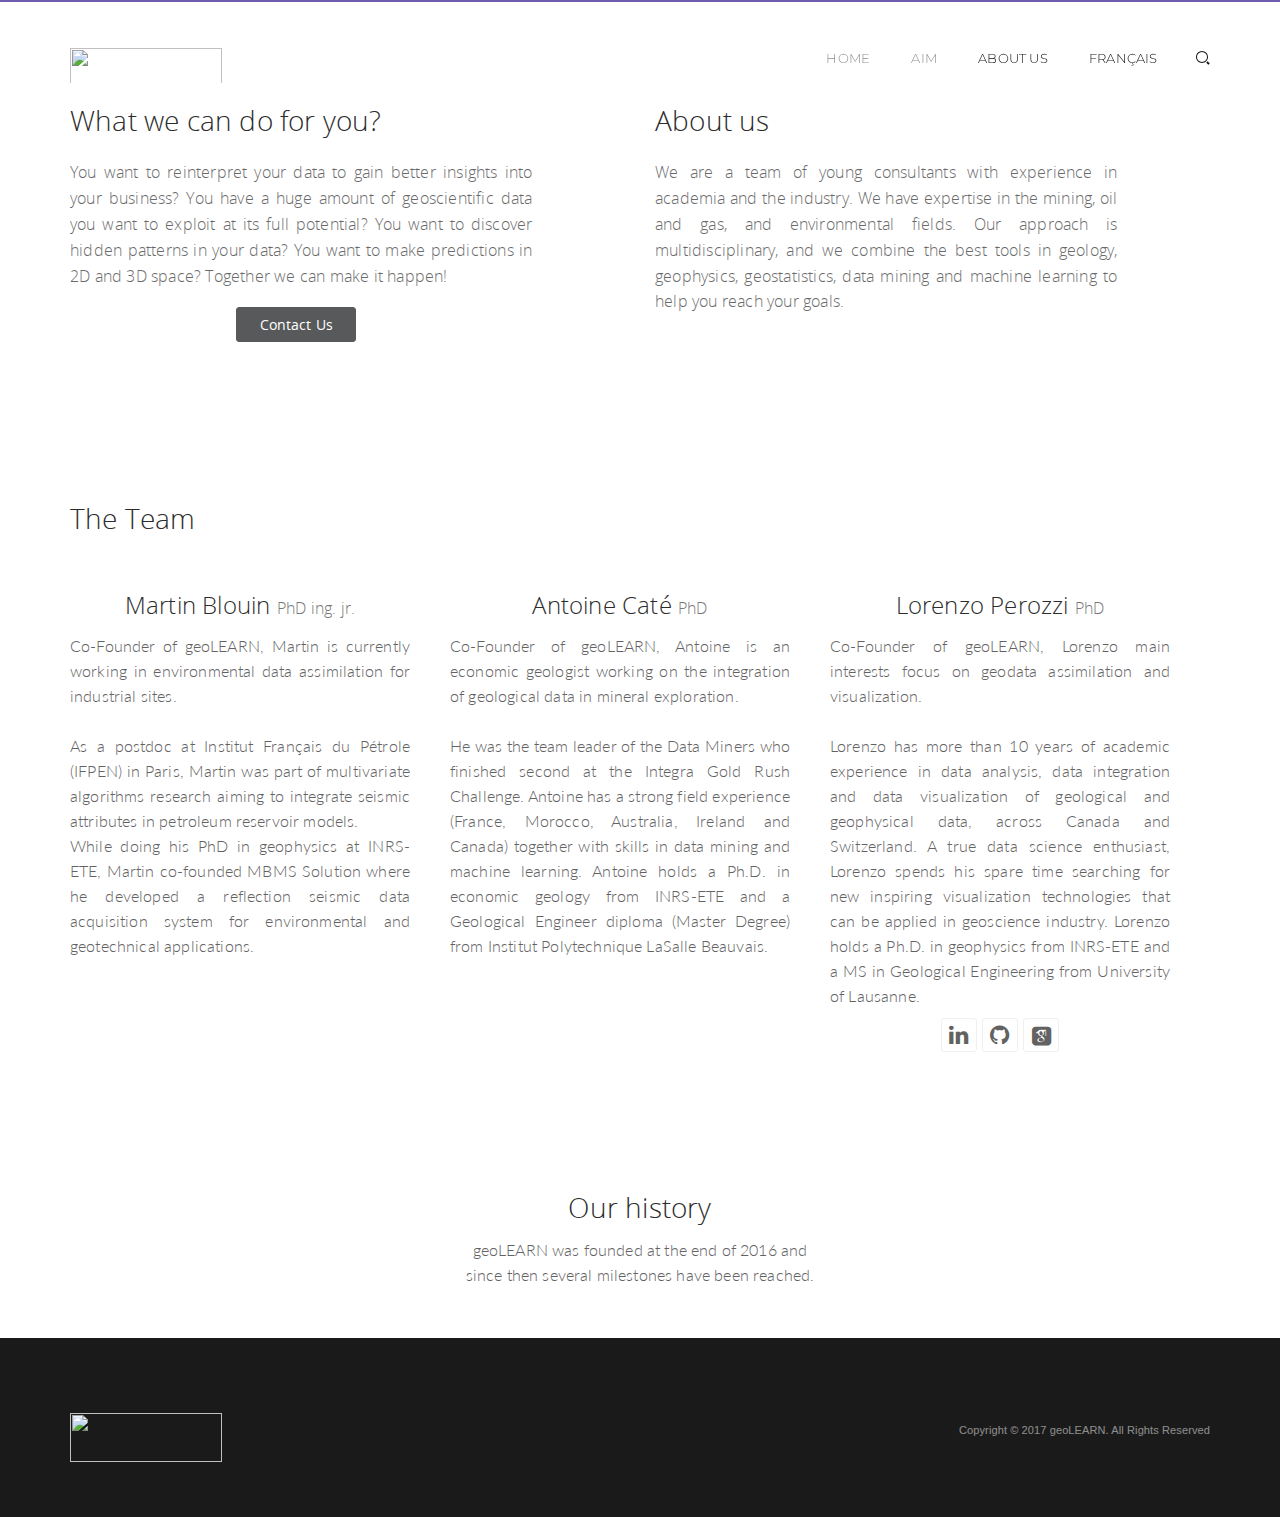
==== commit d40a48d4: "Added timeline" ====
--- a/contact.html
+++ b/contact.html
@@ -3,7 +3,8 @@
   <head>
     <meta http-equiv="content-type" content="text/html;charset=UTF-8" />
     <meta charset="utf-8" />
-    <title>geoLEARN</title>
+    <title>geoLEARN - contact us</title>
+    <meta name="description" content="Our approach is multidisciplinary, and we combine the best tools in geology, geophysics, geostatistics, data mining and machine learning to help you reach your goals">
     <meta name="viewport" content="width=device-width, initial-scale=1.0, maximum-scale=1.0, user-scalable=no" />
     <link rel="apple-touch-icon" href="pages/ico/60.png">
     <link rel="apple-touch-icon" sizes="76x76" href="pages/ico/76.png">
@@ -25,10 +26,13 @@
     <link href="assets/plugins/swiper/css/swiper.css" rel="stylesheet" type="text/css" media="screen" />
     <link href="assets/plugins/round-about/css/round-about.css" rel="stylesheet">
     <link href="https://fonts.googleapis.com/css?family=Montserrat:400,700" rel="stylesheet">
+    <link href="https://fonts.googleapis.com/css?family=Lato:100,100i,300,300i,400,400i,700|Ubuntu+Condensed" rel="stylesheet">
     <!-- END PLUGINS -->
     <!-- BEGIN PAGES CSS -->
     <link class="main-stylesheet" href="pages/css/pages.css" rel="stylesheet" type="text/css" />
     <link href="pages/css/pages-icons.css" rel="stylesheet" type="text/css" />
+    <!-- BEGIN Animation CSS -->
+    <link href="assets/js/animations/css/timeline.css" rel="stylesheet" type="text/css" />
     <script>
       (function(i,s,o,g,r,a,m){i['GoogleAnalyticsObject']=r;i[r]=i[r]||function(){
       (i[r].q=i[r].q||[]).push(arguments)},i[r].l=1*new Date();a=s.createElement(o),
@@ -38,6 +42,10 @@
       ga('create', 'UA-96913087-1', 'auto');
       ga('send', 'pageview');
     </script>
+
+
+    <!-- google fonts -->
+
     <!-- BEGIN PAGES CSS -->
   </head>
   <body>
@@ -84,7 +92,7 @@
                 <a href="http://geolearn.ca/AIM/">AIM</a>
               </li>
               <li>
-                <a href="contact.html" class="active">Contact us</a>
+                <a href="contact.html" class="active">About us</a>
               </li>
               <li>
                 <a href="index_fr.html" class="active">Français</a>
@@ -153,8 +161,9 @@
         </div>
       </section>
       <!-- END CONTENT SECTION -->
+
       <!-- BEGIN CONTENT SECTION -->
-      <section class="p-b-85 p-t-75 p-b-65 p-t-55 bg-master-lightest">
+      <section class="p-b-85 p-t-75 p-b-65 p-t-55">
         <div class="container">
           <h2 >The Team</h2>
           <br>
@@ -207,12 +216,36 @@
         </div>
       </section>
       <!-- END CONTENT SECTION -->
-
+      <!-- BEGIN CONTENT SECTION -->
+      <section class="p-t-30 p-b-00">
+        <div class="container">
+          <h2 class="text-center">Our history</h2>
+          <p class="text-center col-sm-4 col-sm-offset-4">geoLEARN was founded at the end of 2016 and since then several milestones have been reached.</p>
+      </section>
+      <!-- END CONTENT SECTION -->
+      <!-- BEGIN CONTENT SECTION -->
+      <section  class="p-t-10 p-b-30">
+        <!-- <div class="container"> -->
+        <div id='timeline' class="container">
+          <!-- <h2 class="text-center">Our milestones</h2>
+          <p class="text-center">geoLEARN was funded at the end of 2016 and since then several milestones have been reached.</p> -->
+          <div class="md-p-r-40 xs-no-padding">
+            <div class="row">
+              <div class=" col-sm-1 ">
+
+                  <div id='chart'></div>
+              </div>
+            </div>
+          </div>
+        </div>
+        <!-- </div> -->
+      </section>
+      <!-- END CONTENT SECTION -->
       <!-- START GOOGLE MAP -->
-      <section class="container-fluid  no-padding no-overflow">
+      <!-- <section class="container-fluid  no-padding no-overflow"> -->
         <!-- Map -->
-        <div id="google-map" class="full-width demo-map gradient-overlay no-overflow"></div>
-      </section>
+        <!-- <div id="google-map" class="full-width demo-map gradient-overlay no-overflow"></div> -->
+      <!-- </section> -->
       <!-- END GOOGLE MAP -->
     <!-- </div> -->
     <!-- BEGIN FOOTER -->
@@ -267,6 +300,15 @@
       <!-- END Overlay Content !-->
     </div>
     <!-- END OVERLAY SEARCH -->
+    <!-- D3 stuff-->
+    <script src="//d3js.org/d3.v4.min.js"></script>
+    <script src="assets/js/d3-tip.js "></script>
+    <script src="assets/js/d3-textwrap.min.js "></script>
+    <script src="assets/js/graph-scroll.js"></script>
+
+    <!-- D3 animation script-->
+    <script src="assets/js/animations/timeline_en.js"></script>
+
     <!-- BEGIN CORE FRAMEWORK -->
     <script src="assets/plugins/pace/pace.min.js" type="text/javascript"></script>
     <script type="text/javascript" src="pages/js/pages.image.loader.js"></script>
@@ -289,6 +331,7 @@
     <script type="text/javascript" src="assets/js/custom.js"></script>
     <script type="text/javascript" src="assets/js/contact.js"></script>
     <script type="text/javascript" src="assets/js/google_map.js"></script>
+    <!-- <script type="text/javascript" src="assets/js/google_map.js"></script> -->
     <script type="text/javascript">
   $(function() {
     $("#map").googleMap();
--- a/assets/js/animations/css/timeline.css
+++ b/assets/js/animations/css/timeline.css
@@ -0,0 +1,86 @@
+body {
+  font-family: 'Lato', sans-serif;
+  /*fill: #333333;*/
+  font-size: 20px !important;
+  /*text-align: center;*/
+  /*font-weight: 200;*/
+  /*background-color: None;*/
+}
+
+.path--background {
+  fill: none;
+  stroke: #000;
+  stroke-width: 2px;
+}
+
+.label {
+  font: 24px sans-serif;
+  text-anchor: middle;
+}
+
+
+.timeLine {
+  fill: none;
+  stroke: url(#line-gradient);
+  stroke-width: 50px;
+}
+
+.d3-tip {
+/*line-height: 1.4;*/
+/*bottom: 0;*/
+width: 220px;
+/*left: -125px;*/
+/*width:200px;*/
+/*font-weight: normal;
+padding: 4px;*/
+background: rgba(255,255,255,0.95);
+box-shadow: 0 1px 10px rgba(52, 152, 219, 0.8);
+-moz-box-shadow: 0 1px 10px rgba(52, 152, 219, 0.8);
+border: 1px solid rgba(44, 62, 80, 0.2);
+cursor: default;
+pointer-events: none;
+/*color: rgba(0, 0, 0, 0.8);*/
+border-radius: 10px;
+line-height: 15px;
+padding: 10px;
+font-family: 'Open Sans', sans-serif;
+font-size: 13px;
+text-align: center;
+}
+
+
+/* Creates a small triangle extender for the tooltip */
+/*.d3-tip:after {
+box-sizing: border-box;
+display: inline;
+font-size: 10px;
+width: 100%;
+line-height: 1;
+color: rgba(0, 0, 0, 0.8);
+content: "\25BC";
+position: absolute;
+text-align: center;
+}*/
+
+/* Style northward tooltips differently */
+.d3-tip.n:after {
+margin: -1px 0 0 0;
+top: 100%;
+left: 0;
+}
+
+hr {
+     display: block;
+     position: relative;
+     padding: 0;
+     margin: 0px auto;
+     height: 0;
+     width: 80%;
+     max-height: 0;
+     font-size: 1px;
+     line-height: 0;
+     clear: both;
+     border: none;
+     border-top: 1px solid #aaaaaa;
+     border-bottom: 1px solid #ffffff;
+  }
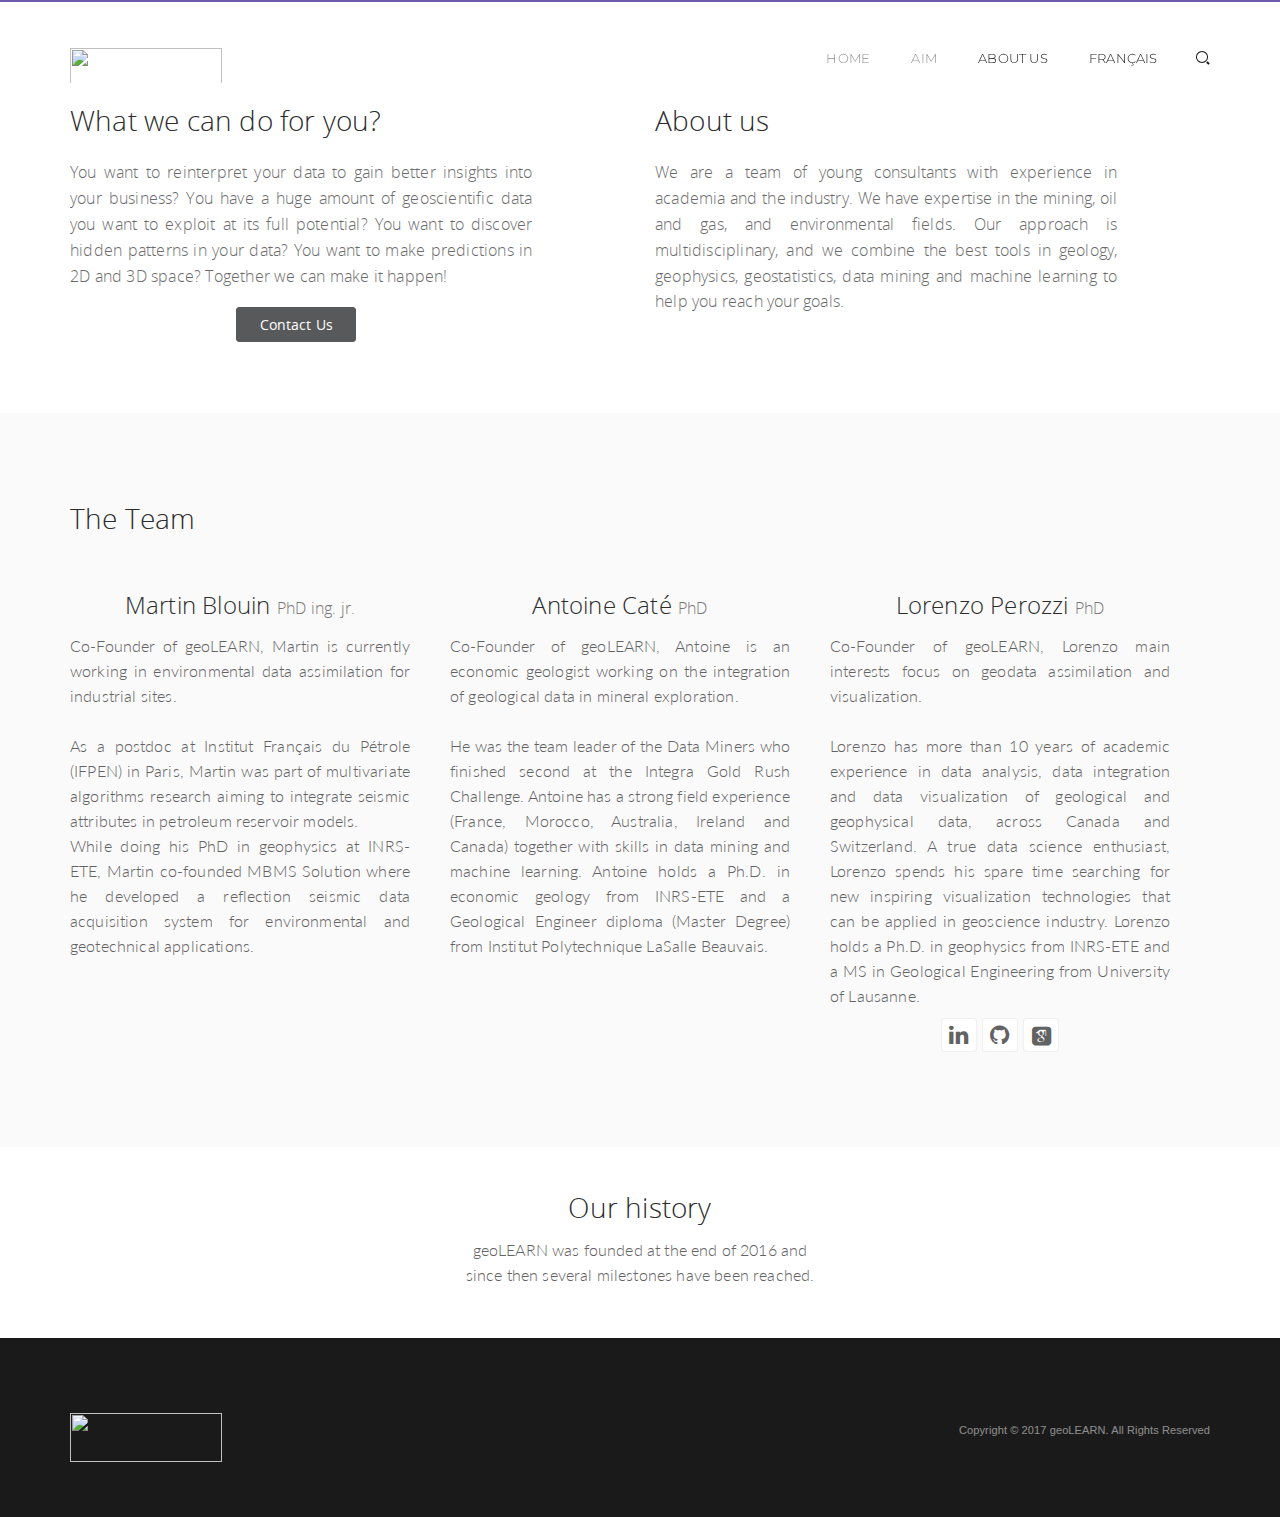
==== commit 7d87e960: "Update background color of the team" ====
--- a/contact.html
+++ b/contact.html
@@ -163,7 +163,7 @@
       <!-- END CONTENT SECTION -->
 
       <!-- BEGIN CONTENT SECTION -->
-      <section class="p-b-85 p-t-75 p-b-65 p-t-55">
+      <section class="p-b-85 p-t-75 p-b-65 p-t-55 bg-master-lightest">
         <div class="container">
           <h2 >The Team</h2>
           <br>
@@ -303,8 +303,8 @@
     <!-- D3 stuff-->
     <script src="//d3js.org/d3.v4.min.js"></script>
     <script src="assets/js/d3-tip.js "></script>
-    <script src="assets/js/d3-textwrap.min.js "></script>
-    <script src="assets/js/graph-scroll.js"></script>
+    <!-- <script src="assets/js/d3-textwrap.min.js "></script> -->
+    <!-- <script src="assets/js/graph-scroll.js"></script> -->
 
     <!-- D3 animation script-->
     <script src="assets/js/animations/timeline_en.js"></script>
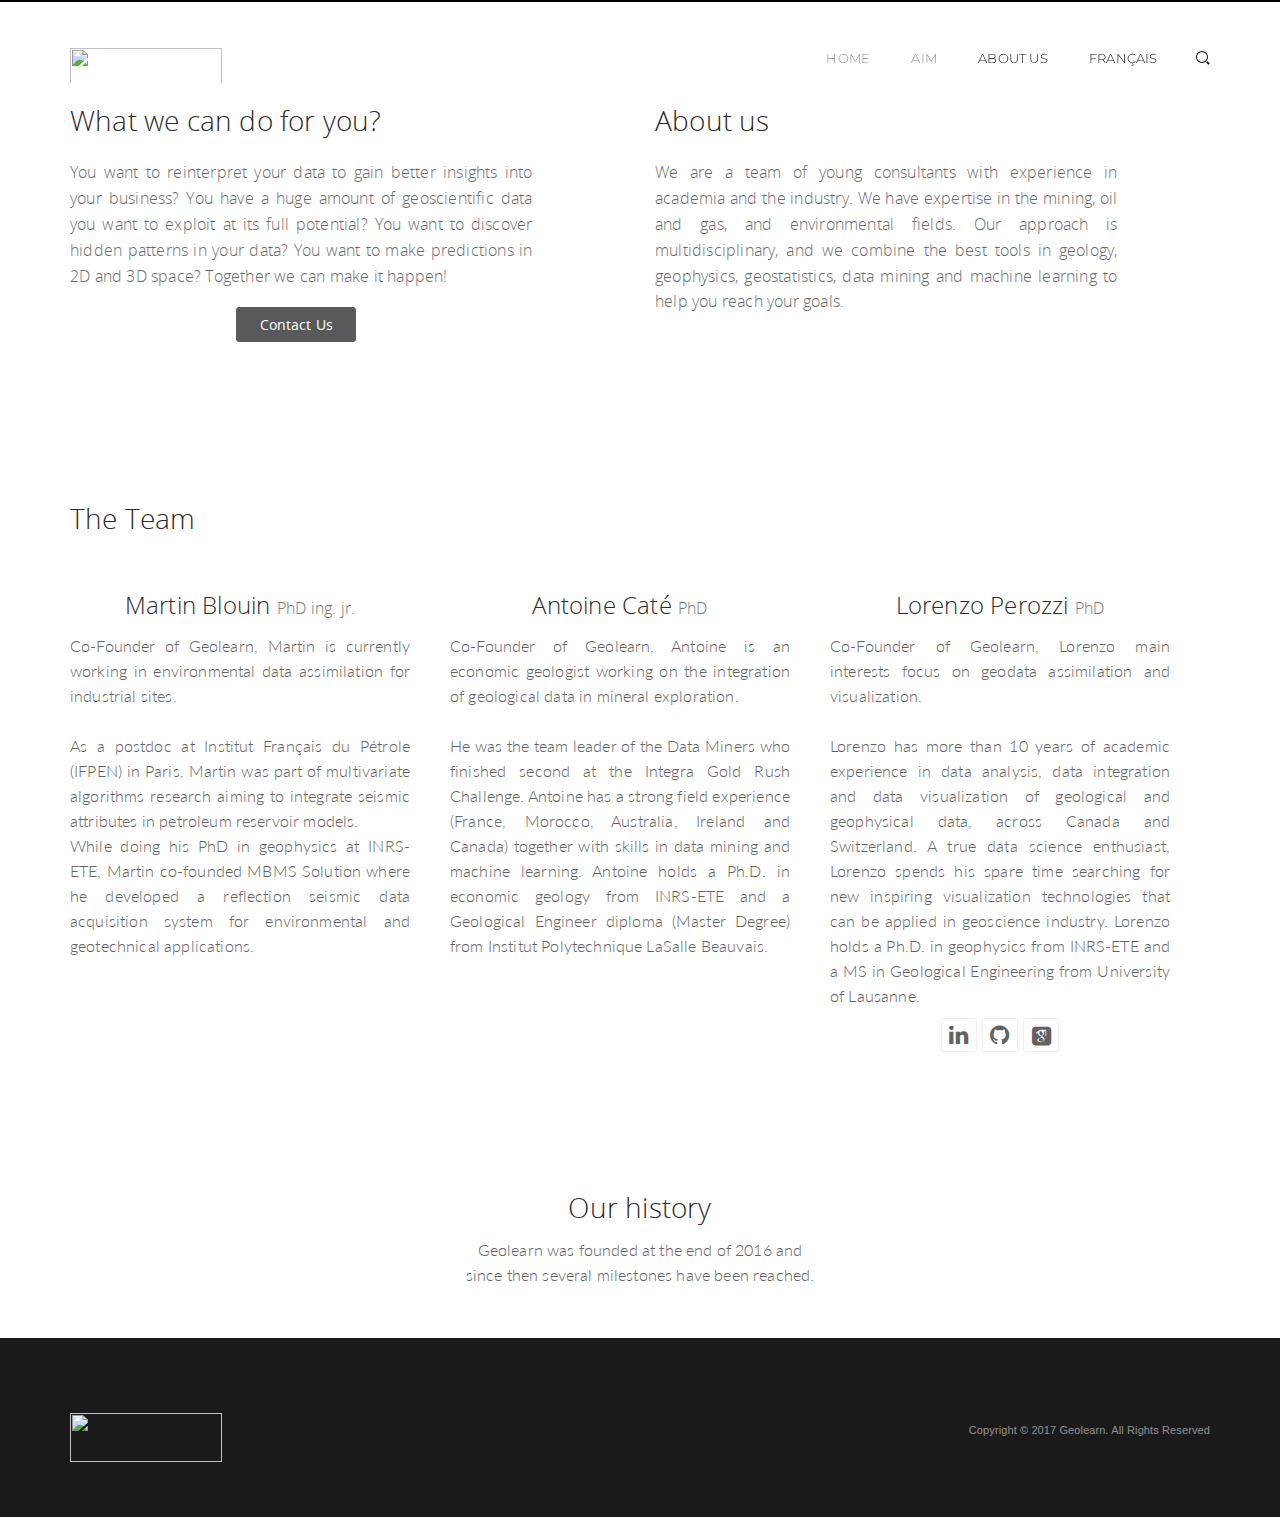
==== commit 0838fbaa: "SEO optimization" ====
--- a/contact.html
+++ b/contact.html
@@ -3,7 +3,7 @@
   <head>
     <meta http-equiv="content-type" content="text/html;charset=UTF-8" />
     <meta charset="utf-8" />
-    <title>geoLEARN - contact us</title>
+    <title>Geolearn | About us</title>
     <meta name="description" content="Our approach is multidisciplinary, and we combine the best tools in geology, geophysics, geostatistics, data mining and machine learning to help you reach your goals">
     <meta name="viewport" content="width=device-width, initial-scale=1.0, maximum-scale=1.0, user-scalable=no" />
     <link rel="apple-touch-icon" href="pages/ico/60.png">
@@ -48,7 +48,7 @@
 
     <!-- BEGIN PAGES CSS -->
   </head>
-  <body>
+  <body class="pace-dark">
     <!-- BEGIN HEADER -->
     <nav class="header bg-header transparent-dark " data-pages="header" data-pages-header="autoresize" data-pages-resize-class="dark">
       <div class="container relative">
@@ -89,13 +89,13 @@
                 <a href="index.html">Home </a>
               </li>
               <li>
-                <a href="http://geolearn.ca/AIM/">AIM</a>
+                <a href="http://Geolearn.ca/AIM/">AIM</a>
               </li>
               <li>
                 <a href="contact.html" class="active">About us</a>
               </li>
               <li>
-                <a href="index_fr.html" class="active">Français</a>
+                <a href="contact_fr.html" class="active">Français</a>
               </li>
             </ul>
             <a href="#" class="search-toggle hidden-xs hidden-sm" data-toggle="search"><i class="fs-14 pg-search"></i></a>
@@ -103,7 +103,7 @@
             <div class="font-arial m-l-35 m-r-35 m-b-20 visible-sm visible-xs m-t-20">
               <!-- <p class="fs-11 no-margin small-text p-b-20">Exclusive only at ,Themeforest. See Standard licenses & Extended licenses
               </p> -->
-              <p class="fs-11 small-text muted">Copyright &copy geoLEARN; 2017</p>
+              <p class="fs-11 small-text muted">Copyright &copy Geolearn; 2017</p>
             </div>
             <!-- END COPYRIGHT FOR MOBILE -->
           </div>
@@ -124,7 +124,7 @@
                 <div class="col-sm-10 no-padding">
                   <h5 class="hint-text" style='text-align:justify'>You want to reinterpret your data to gain better insights into your business? You have a huge amount of geoscientific data you want to exploit at its full potential? You want to discover hidden patterns in your data? You want to make predictions in 2D and 3D space?
                   Together we can make it happen!</h5>
-                  <h1 class="text-center"><a href="mailto:contact@geolearn.ca" role="button" class="btn btn-custom m-r-10 btn-cons" data-toggle="modal">Contact Us</a></h1>
+                  <h1 class="text-center"><a href="mailto:contact@Geolearn.ca" role="button" class="btn btn-custom m-r-10 btn-cons" data-toggle="modal">Contact Us</a></h1>
                   <div id="myModal" class="modal fade" tabindex="-1" role="dialog" aria-labelledby="myModalLabel" aria-hidden="true">
                     <div class="modal-dialog">
                       <div class="modal-content">
@@ -133,7 +133,7 @@
                           <h3 id="myModalLabel">We'd Love to Hear From You</h3>
                         </div>
                         <div class="modal-body">
-                          <form method="POST" action="http://formspree.io/contact@geolearn.ca" class="form-horizontal col-sm-12">
+                          <form method="POST" action="http://formspree.io/contact@Geolearn.ca" class="form-horizontal col-sm-12">
                             <div name="fullname" class="form-group"><label>Name</label><input class="form-control required" placeholder="Your name" data-placement="top" data-trigger="manual" data-content="Must be at least 3 characters long, and must only contain letters." type="text"></div>
                             <div name="message" class="form-group"><label>Message</label><textarea class="form-control" placeholder="Your message here.." data-placement="top" data-trigger="manual"></textarea></div>
                             <div name="e-mail" class="form-group"><label>E-Mail</label><input class="form-control email" placeholder="email@you.com (so that we can contact you)" data-placement="top" data-trigger="manual" data-content="Must be a valid e-mail address (user@gmail.com)" type="text"></div>
@@ -163,7 +163,7 @@
       <!-- END CONTENT SECTION -->
 
       <!-- BEGIN CONTENT SECTION -->
-      <section class="p-b-85 p-t-75 p-b-65 p-t-55 bg-master-lightest">
+      <section class="p-b-85 p-t-75 p-b-65 p-t-55">
         <div class="container">
           <h2 >The Team</h2>
           <br>
@@ -175,7 +175,7 @@
                     <small>PhD ing. jr.</small>
                 </h3>
                 <p style='text-align:justify'>
-                  Co-Founder of geoLEARN, Martin is currently working in environmental data assimilation for industrial sites. <br><br>As a postdoc at Institut Français du Pétrole (IFPEN) in Paris, Martin was part of multivariate algorithms research aiming to integrate seismic attributes in petroleum reservoir models. <br>While doing his PhD in geophysics at INRS-ETE, Martin co-founded MBMS Solution where he developed a reflection seismic data acquisition system for environmental and geotechnical applications.</p>
+                  Co-Founder of Geolearn, Martin is currently working in environmental data assimilation for industrial sites. <br><br>As a postdoc at Institut Français du Pétrole (IFPEN) in Paris, Martin was part of multivariate algorithms research aiming to integrate seismic attributes in petroleum reservoir models. <br>While doing his PhD in geophysics at INRS-ETE, Martin co-founded MBMS Solution where he developed a reflection seismic data acquisition system for environmental and geotechnical applications.</p>
               </div>
               <div class="visible-xs b-b b-grey-light m-t-30 m-b-30"></div>
             </div>
@@ -185,7 +185,7 @@
                 <h3 style='text-align:center'>Antoine Caté
                     <small>PhD </small>
                 </h3>
-                <p style='text-align:justify'>Co-Founder of geoLEARN, Antoine is an economic geologist working on the integration of geological data in mineral exploration. <br><br>He was the team leader of the Data Miners who finished second at the Integra Gold Rush Challenge. Antoine has a strong field experience (France, Morocco, Australia, Ireland and Canada) together with skills in data mining and machine learning. Antoine holds a Ph.D. in economic geology from INRS-ETE and a Geological Engineer diploma (Master Degree) from Institut Polytechnique LaSalle Beauvais.</p>
+                <p style='text-align:justify'>Co-Founder of Geolearn, Antoine is an economic geologist working on the integration of geological data in mineral exploration. <br><br>He was the team leader of the Data Miners who finished second at the Integra Gold Rush Challenge. Antoine has a strong field experience (France, Morocco, Australia, Ireland and Canada) together with skills in data mining and machine learning. Antoine holds a Ph.D. in economic geology from INRS-ETE and a Geological Engineer diploma (Master Degree) from Institut Polytechnique LaSalle Beauvais.</p>
               </div>
               <div class="visible-xs b-b b-grey-light m-t-30 m-b-30"></div>
             </div>
@@ -195,7 +195,7 @@
                 <h3 style='text-align:center'>Lorenzo Perozzi
                     <small>PhD</small>
                 </h3>
-                <p style='text-align:justify'>Co-Founder of geoLEARN, Lorenzo main interests focus on geodata assimilation and visualization. <br><br>Lorenzo has more than 10 years of academic experience in data analysis, data integration and data visualization of geological and geophysical data, across Canada and Switzerland. A true data science enthusiast, Lorenzo spends his spare time searching for new inspiring visualization technologies that can be applied in geoscience industry. Lorenzo holds a Ph.D. in geophysics from INRS-ETE and a MS in Geological Engineering from University of Lausanne.</p>
+                <p style='text-align:justify'>Co-Founder of Geolearn, Lorenzo main interests focus on geodata assimilation and visualization. <br><br>Lorenzo has more than 10 years of academic experience in data analysis, data integration and data visualization of geological and geophysical data, across Canada and Switzerland. A true data science enthusiast, Lorenzo spends his spare time searching for new inspiring visualization technologies that can be applied in geoscience industry. Lorenzo holds a Ph.D. in geophysics from INRS-ETE and a MS in Geological Engineering from University of Lausanne.</p>
                 <div class="text-center">
                   <a class="btn btn-social-icon btn-linkedin" href="https://www.linkedin.com/in/lperozzi/" title="linkedin">
                     <span class="fa fa-linkedin"></span>
@@ -220,7 +220,7 @@
       <section class="p-t-30 p-b-00">
         <div class="container">
           <h2 class="text-center">Our history</h2>
-          <p class="text-center col-sm-4 col-sm-offset-4">geoLEARN was founded at the end of 2016 and since then several milestones have been reached.</p>
+          <p class="text-center col-sm-4 col-sm-offset-4">Geolearn was founded at the end of 2016 and since then several milestones have been reached.</p>
       </section>
       <!-- END CONTENT SECTION -->
       <!-- BEGIN CONTENT SECTION -->
@@ -228,7 +228,7 @@
         <!-- <div class="container"> -->
         <div id='timeline' class="container">
           <!-- <h2 class="text-center">Our milestones</h2>
-          <p class="text-center">geoLEARN was funded at the end of 2016 and since then several milestones have been reached.</p> -->
+          <p class="text-center">Geolearn was funded at the end of 2016 and since then several milestones have been reached.</p> -->
           <div class="md-p-r-40 xs-no-padding">
             <div class="row">
               <div class=" col-sm-1 ">
@@ -256,7 +256,7 @@
           <img src="assets/images/logo_header_1line_white_new_new.png" width="152" height="49" data-src-retina="assets/images/logo_header_1line_white_2x_new_new.png" class="alt" alt="">
         </div>
         <div class="col-sm-6 text-right font-arial sm-text-left text-white">
-          <p class="fs-11 muted m-t-5">Copyright &copy; 2017 geoLEARN. All Rights Reserved</p>
+          <p class="fs-11 muted m-t-5">Copyright &copy; 2017 Geolearn. All Rights Reserved</p>
         </div>
       </div>
     </div>
@@ -336,8 +336,8 @@
   $(function() {
     $("#map").googleMap();
     $("#map").addMarker({
-      coords: [46.810132, -71.253228], // GPS coords
-      url: 'http://www.tiloweb.com', // Link to redirect onclick (optional)
+      coords: [46.812893, -71.224180], // GPS coords
+      url: 'http://www.geolearn.ca', // Link to redirect onclick (optional)
       id: 'marker1' // Unique ID for your marker
     });
   })
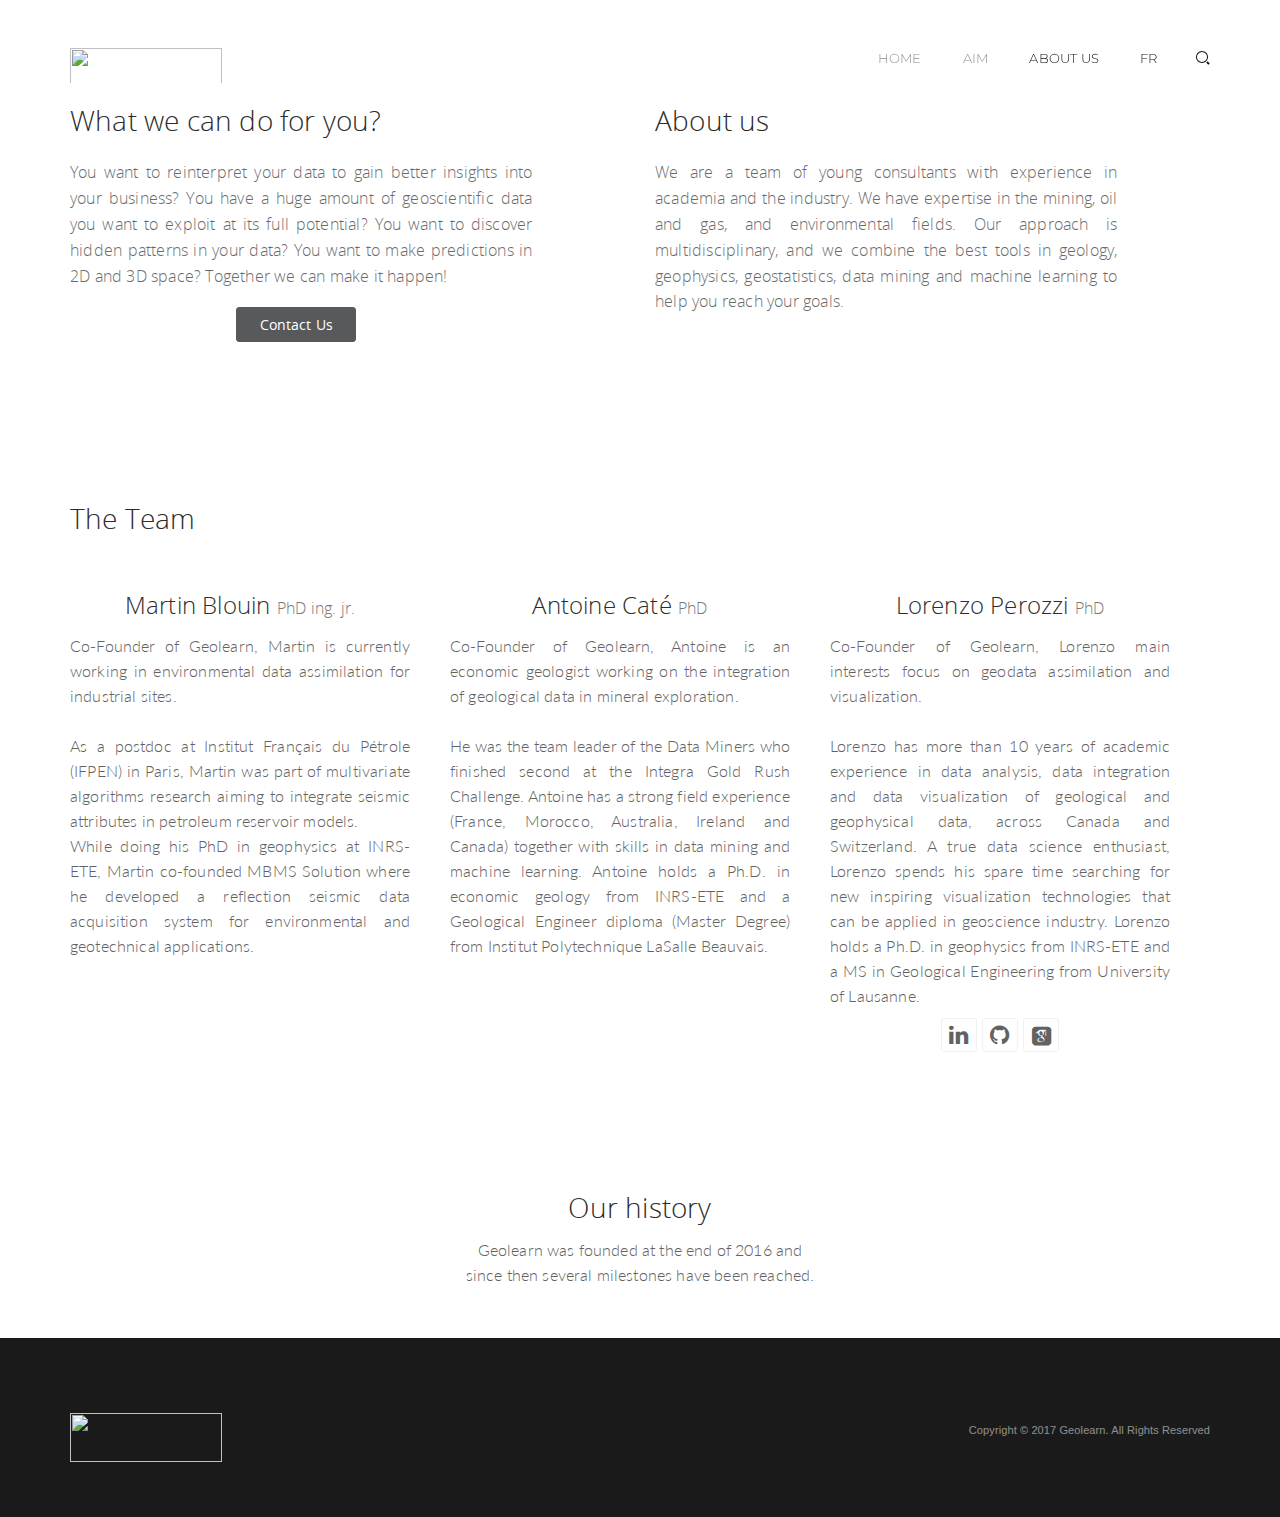
==== commit 5eadacbb: "Merge pull request #11 from geoLERN/EN-FR" ====
--- a/contact.html
+++ b/contact.html
@@ -95,7 +95,7 @@
                 <a href="contact.html" class="active">About us</a>
               </li>
               <li>
-                <a href="contact_fr.html" class="active">Français</a>
+                <a href="contact_fr.html" class="active">FR</a>
               </li>
             </ul>
             <a href="#" class="search-toggle hidden-xs hidden-sm" data-toggle="search"><i class="fs-14 pg-search"></i></a>
